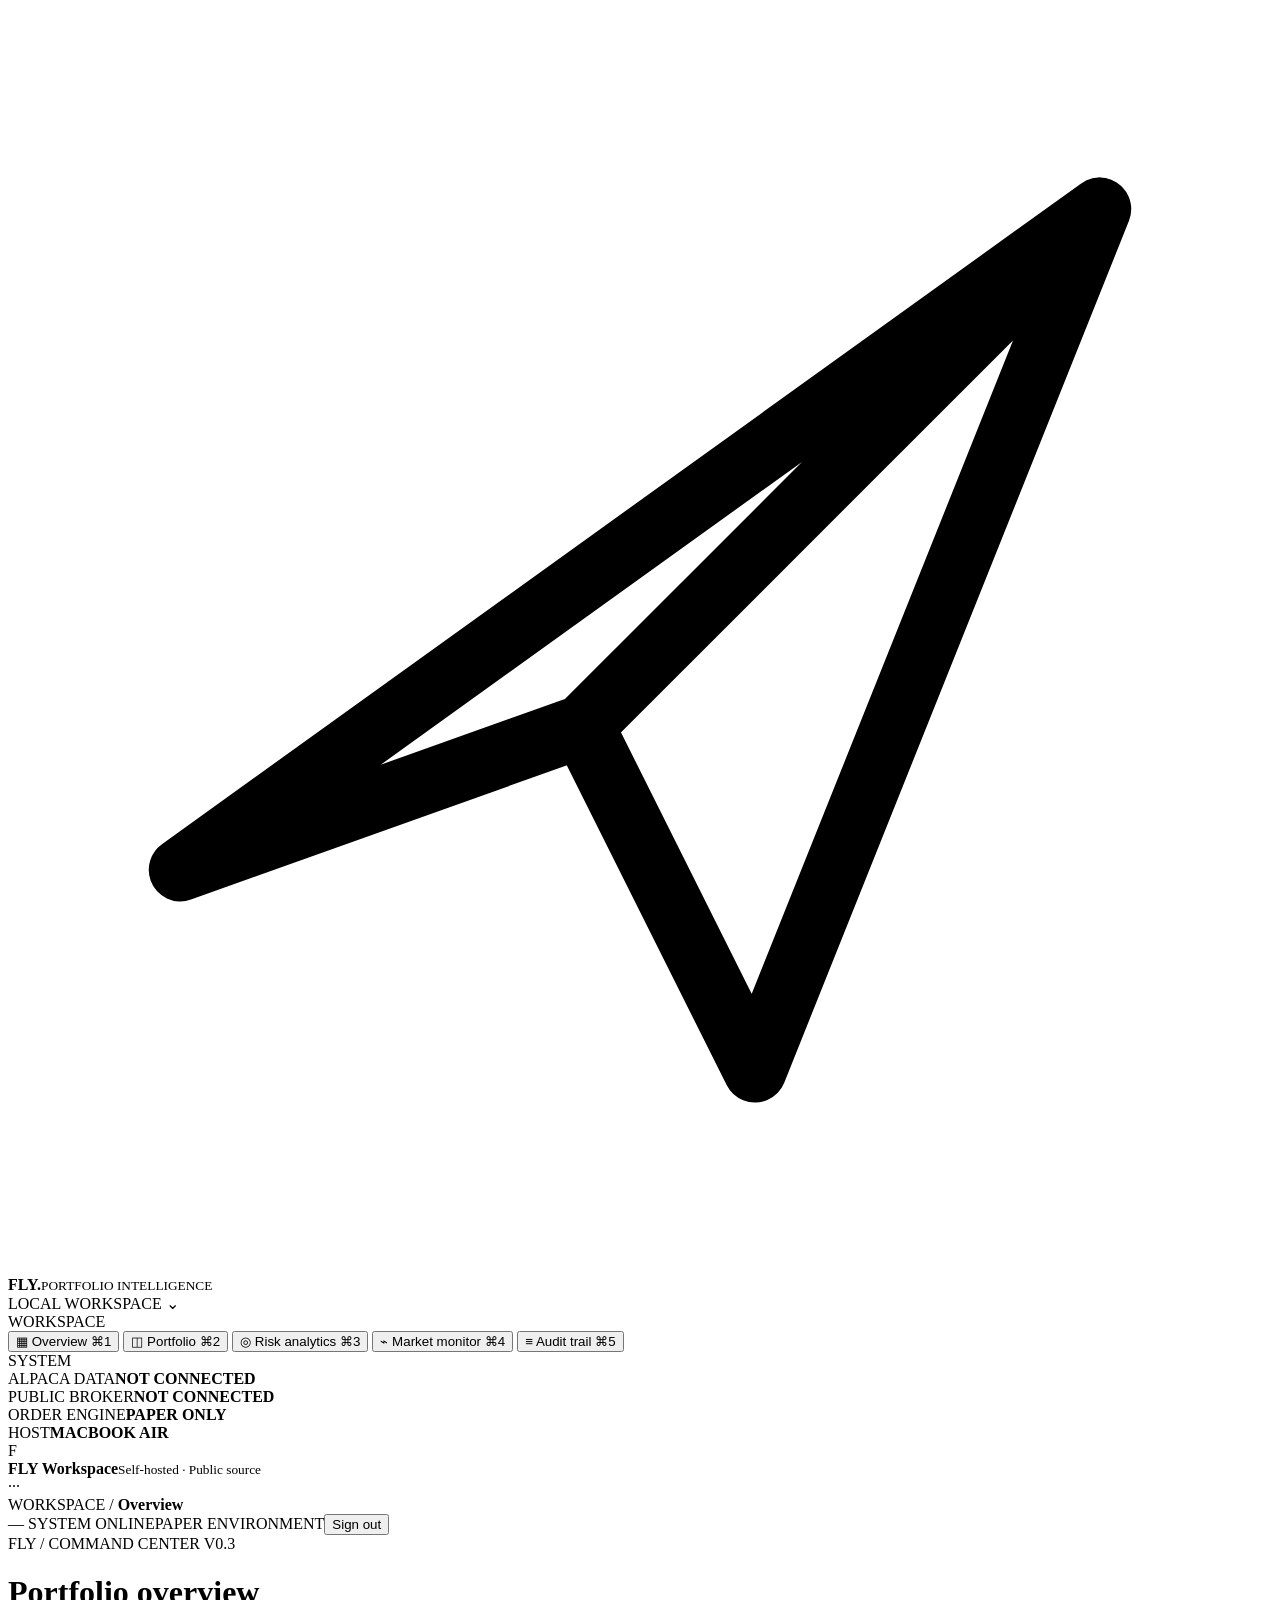
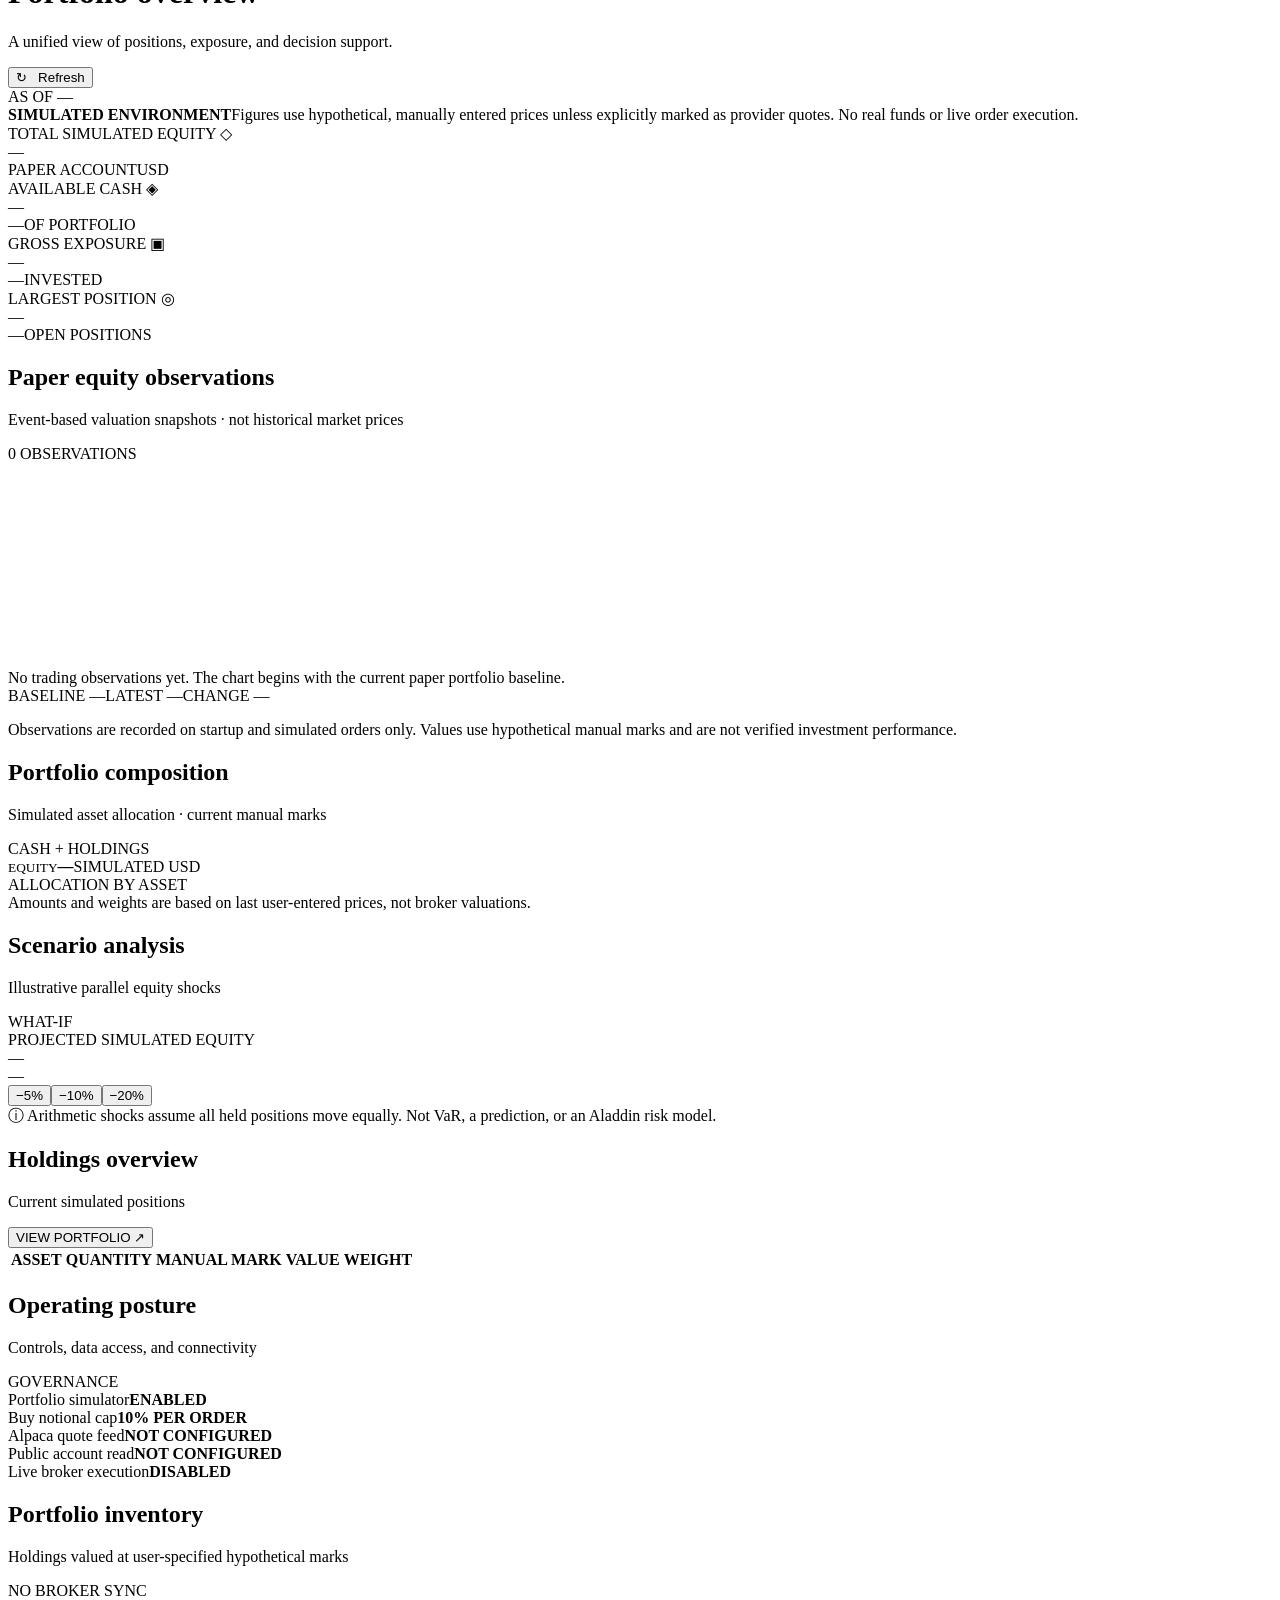
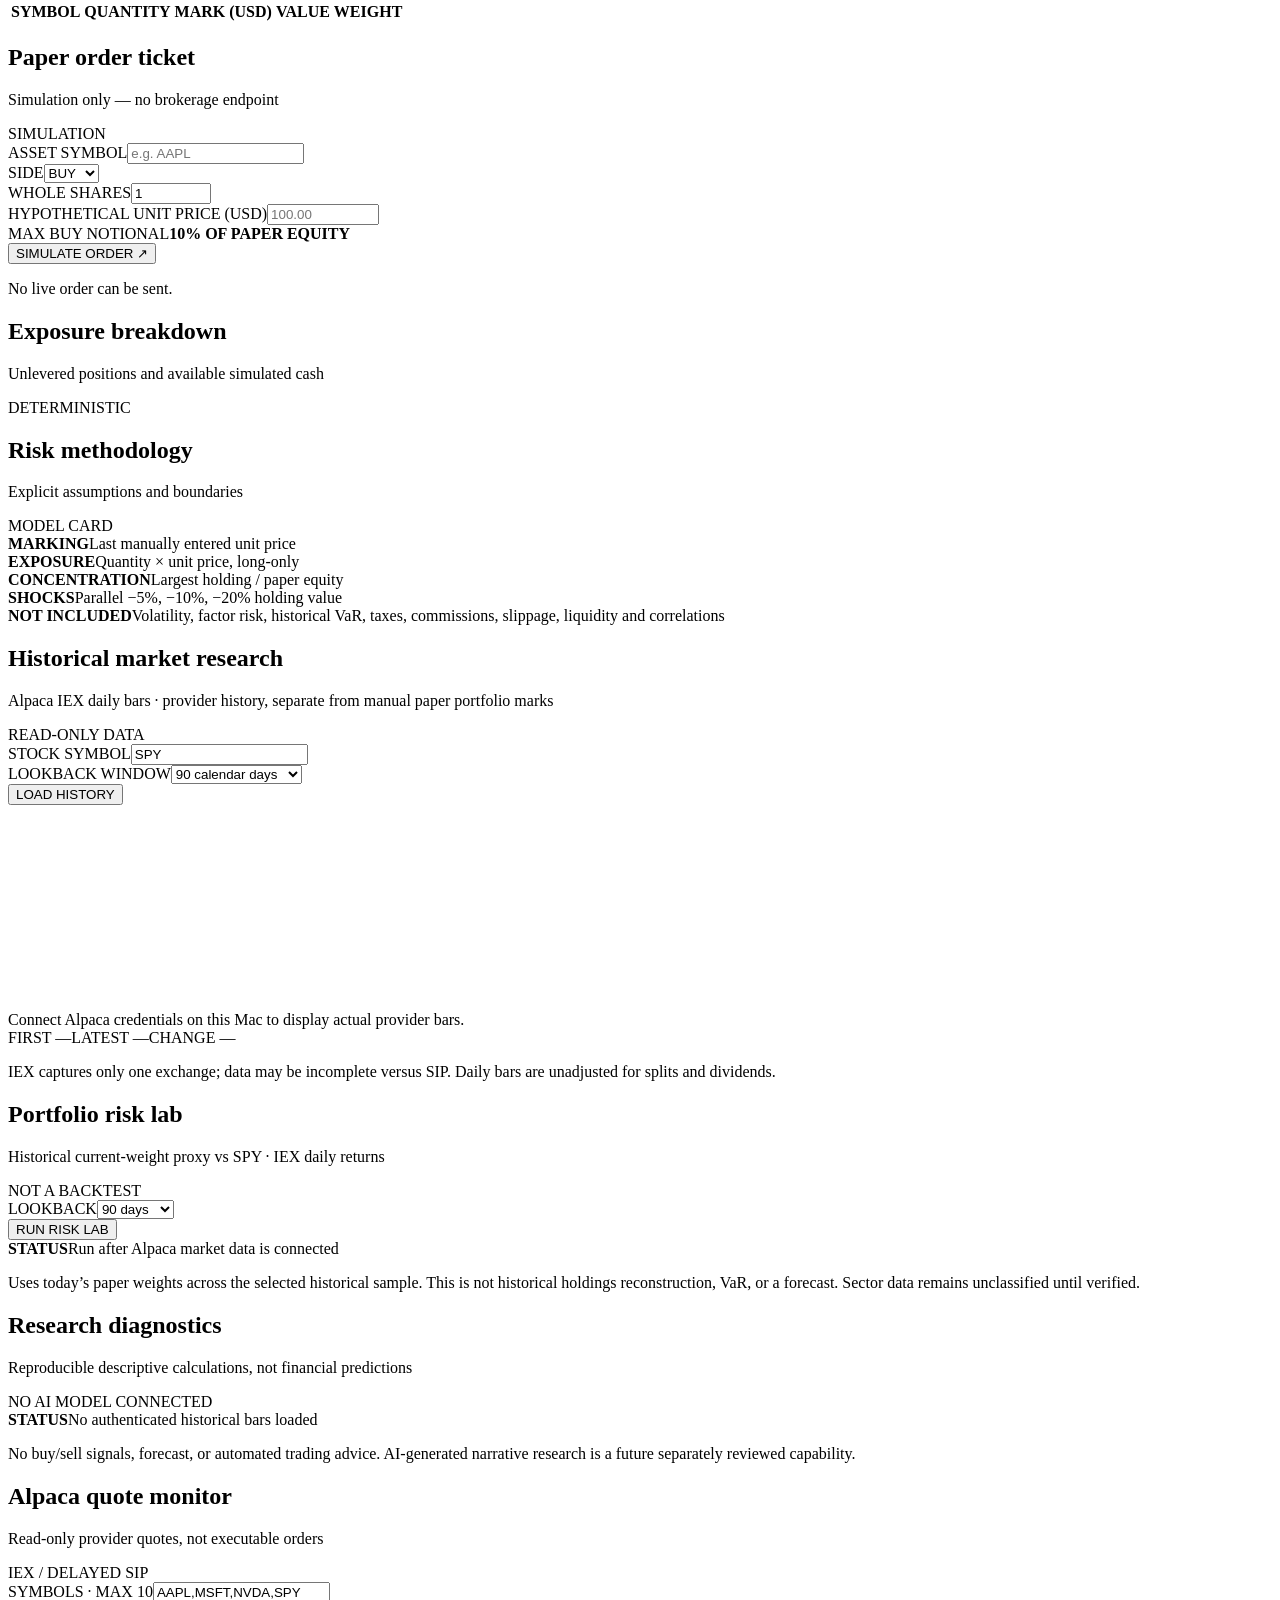
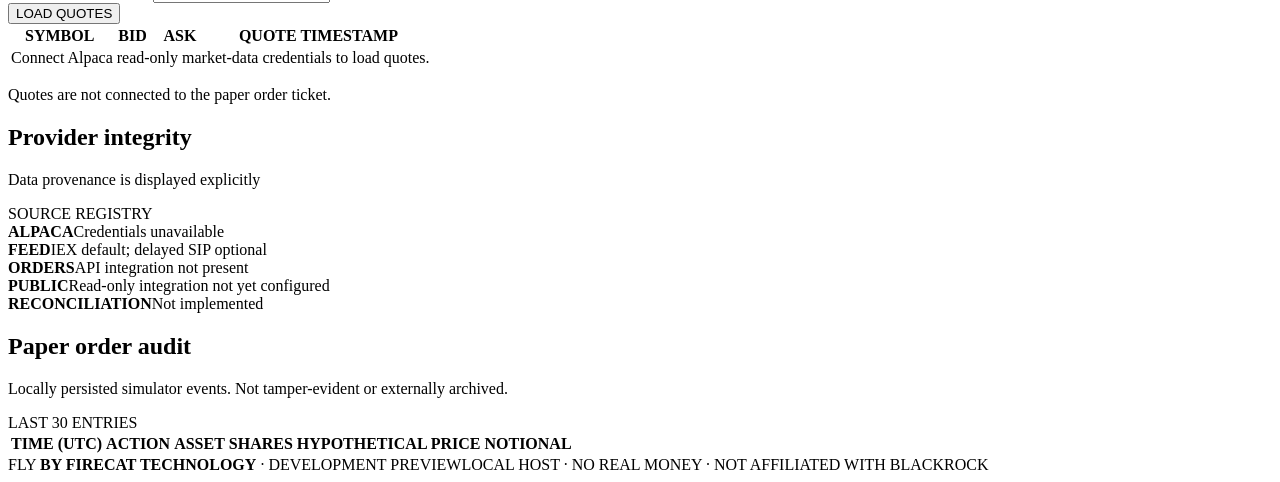
==== static/index.html @ 050e5cfb "feat: portfolio risk analytics static/index.html" ====
<!doctype html>
<html lang="en">
<head>
  <meta charset="utf-8">
  <meta name="viewport" content="width=device-width,initial-scale=1">
  <meta name="theme-color" content="#070c15">
  <meta name="fly-token" content="__TOKEN__">
  <title>FLY — Portfolio Intelligence</title>
  <link rel="stylesheet" href="/style.css">
  <script src="/app.js" defer></script>
</head>
<body>
<div class="shell">
  <aside class="sidebar">
    <div class="brand"><div class="brand-icon"><svg viewBox="0 0 44 44" aria-hidden="true"><path d="M6 30 38 7 26 37l-6-12-14 5Zm14-5L38 7" fill="none" stroke="currentColor" stroke-width="2.2" stroke-linecap="round" stroke-linejoin="round"/></svg></div><div><strong>FLY<span class="brand-dot">.</span></strong><small>PORTFOLIO INTELLIGENCE</small></div></div>
    <div class="environment"><span class="live-dot"></span> LOCAL WORKSPACE <span class="env-arrow">⌄</span></div>
    <div class="nav-title">WORKSPACE</div>
    <nav class="nav" aria-label="Primary">
      <button class="nav-item selected" data-view="overview"><span class="nav-icon">▦</span> Overview <span class="nav-trail">⌘1</span></button>
      <button class="nav-item" data-view="portfolio"><span class="nav-icon">◫</span> Portfolio <span class="nav-trail">⌘2</span></button>
      <button class="nav-item" data-view="risk"><span class="nav-icon">◎</span> Risk analytics <span class="nav-trail">⌘3</span></button>
      <button class="nav-item" data-view="markets"><span class="nav-icon">⌁</span> Market monitor <span class="nav-trail">⌘4</span></button>
      <button class="nav-item" data-view="activity"><span class="nav-icon">≡</span> Audit trail <span class="nav-trail">⌘5</span></button>
    </nav>
    <div class="nav-title tools-title">SYSTEM</div>
    <div class="sys-list"><div class="sys-row"><span>ALPACA DATA</span><b id="navAlpaca" class="sys-off">NOT CONNECTED</b></div><div class="sys-row"><span>PUBLIC BROKER</span><b class="sys-off">NOT CONNECTED</b></div><div class="sys-row"><span>ORDER ENGINE</span><b class="sys-ok">PAPER ONLY</b></div><div class="sys-row"><span>HOST</span><b class="sys-ok">MACBOOK AIR</b></div></div>
    <div class="sidebar-bottom"><div class="avatar">F</div><div><strong>FLY Workspace</strong><small>Self-hosted · Public source</small></div><span class="sidebar-more">···</span></div>
  </aside>
  <div class="workspace">
    <header class="topbar">
      <div class="crumb">WORKSPACE <span>/</span> <b id="crumb">Overview</b></div>
      <div class="top-actions"><span id="clock" class="clock">—</span><span class="separator"></span><span class="top-status"><i></i> SYSTEM ONLINE</span><span class="pill-paper">PAPER ENVIRONMENT</span><button class="ghost-btn" type="button" id="logout">Sign out</button></div>
    </header>
    <main class="content">
      <div class="page-heading"><div><div class="eyebrow">FLY / COMMAND CENTER <span class="version">V0.3</span></div><h1 id="pageTitle">Portfolio overview</h1><p id="pageSubtitle">A unified view of positions, exposure, and decision support.</p></div><div class="heading-right"><button class="ghost-btn" id="refresh" type="button">↻ &nbsp; Refresh</button><div class="time-tag">AS OF <span id="asof">—</span></div></div></div>
      <div class="important-strip"><span class="strip-dot"></span><strong>SIMULATED ENVIRONMENT</strong><span>Figures use hypothetical, manually entered prices unless explicitly marked as provider quotes. No real funds or live order execution.</span></div>
      <section id="view-overview" class="view active">
        <div class="kpis">
          <div class="kpi"><div class="kpi-name">TOTAL SIMULATED EQUITY <span>◇</span></div><div class="big-number" id="equity">—</div><div class="kpi-bottom"><span class="chip-neutral">PAPER ACCOUNT</span><span>USD</span></div></div>
          <div class="kpi"><div class="kpi-name">AVAILABLE CASH <span>◈</span></div><div class="big-number" id="cash">—</div><div class="kpi-bottom"><span id="cashPct" class="chip-neutral">—</span><span>OF PORTFOLIO</span></div></div>
          <div class="kpi"><div class="kpi-name">GROSS EXPOSURE <span>▣</span></div><div class="big-number" id="exposure">—</div><div class="kpi-bottom"><span id="investedPct" class="chip-neutral">—</span><span>INVESTED</span></div></div>
          <div class="kpi"><div class="kpi-name">LARGEST POSITION <span>◎</span></div><div class="big-number" id="concentration">—</div><div class="kpi-bottom"><span id="positionsCount" class="chip-neutral">—</span><span>OPEN POSITIONS</span></div></div>
        </div>
        <section class="panel block performance-panel"><div class="panel-header"><div><h2>Paper equity observations</h2><p>Event-based valuation snapshots · not historical market prices</p></div><span class="panel-meta" id="markCount">0 OBSERVATIONS</span></div><div class="paper-chart-wrap"><svg id="paperChart" viewBox="0 0 1000 160" role="img" aria-label="Paper portfolio equity marks" preserveAspectRatio="none"></svg><div class="paper-chart-empty" id="chartEmpty">No trading observations yet. The chart begins with the current paper portfolio baseline.</div></div><div class="chart-footer"><span id="markStart">BASELINE —</span><span id="markEnd">LATEST —</span><span id="markDelta">CHANGE —</span></div><p class="sub">Observations are recorded on startup and simulated orders only. Values use hypothetical manual marks and are not verified investment performance.</p></section>
        <div class="row-grid primary-grid">
          <section class="panel chart-panel"><div class="panel-header"><div><h2>Portfolio composition</h2><p>Simulated asset allocation · current manual marks</p></div><span class="panel-meta">CASH + HOLDINGS</span></div><div class="composition"><div class="donut-wrap"><div id="donut" class="donut"><div class="donut-hole"><small>EQUITY</small><strong id="donutEquity">—</strong><span>SIMULATED USD</span></div></div></div><div class="allocation"><div class="allocation-title">ALLOCATION BY ASSET</div><div id="allocationList"></div><div class="allocation-foot">Amounts and weights are based on last user-entered prices, not broker valuations.</div></div></div></section>
          <section class="panel scenario-panel"><div class="panel-header"><div><h2>Scenario analysis</h2><p>Illustrative parallel equity shocks</p></div><span class="panel-meta">WHAT-IF</span></div><div class="scenario-summary"><div class="scenario-label">PROJECTED SIMULATED EQUITY</div><div class="scenario-result" id="stressEquity">—</div><div id="stressDelta" class="stress-delta">—</div></div><div class="scenario-controls"><button class="shock active" data-shock="mild" type="button">−5%</button><button class="shock" data-shock="correction" type="button">−10%</button><button class="shock" data-shock="severe" type="button">−20%</button></div><div class="stress-track"><div id="stressBar"></div></div><div class="panel-explainer"><span class="explain-icon">ⓘ</span> Arithmetic shocks assume all held positions move equally. Not VaR, a prediction, or an Aladdin risk model.</div></section>
        </div>
        <div class="row-grid secondary-grid">
          <section class="panel"><div class="panel-header"><div><h2>Holdings overview</h2><p>Current simulated positions</p></div><button class="text-action" data-jump="portfolio">VIEW PORTFOLIO ↗</button></div><div class="table-scroll"><table><thead><tr><th>ASSET</th><th>QUANTITY</th><th>MANUAL MARK</th><th>VALUE</th><th>WEIGHT</th></tr></thead><tbody id="holdingsOverview"></tbody></table></div></section>
          <section class="panel"><div class="panel-header"><div><h2>Operating posture</h2><p>Controls, data access, and connectivity</p></div><span class="panel-meta">GOVERNANCE</span></div><div class="posture"><div><span><i class="status-indicator good"></i> Portfolio simulator</span><b>ENABLED</b></div><div><span><i class="status-indicator good"></i> Buy notional cap</span><b>10% PER ORDER</b></div><div><span><i class="status-indicator muted"></i> Alpaca quote feed</span><b id="providerStatus">NOT CONFIGURED</b></div><div><span><i class="status-indicator muted"></i> Public account read</span><b>NOT CONFIGURED</b></div><div><span><i class="status-indicator good"></i> Live broker execution</span><b>DISABLED</b></div></div></section>
        </div>
      </section>
      <section id="view-portfolio" class="view">
        <div class="row-grid secondary-grid portfolio-grid">
          <section class="panel"><div class="panel-header"><div><h2>Portfolio inventory</h2><p>Holdings valued at user-specified hypothetical marks</p></div><span class="panel-meta">NO BROKER SYNC</span></div><div class="table-scroll"><table><thead><tr><th>SYMBOL</th><th>QUANTITY</th><th>MARK (USD)</th><th>VALUE</th><th>WEIGHT</th></tr></thead><tbody id="holdingsFull"></tbody></table></div></section>
          <section class="panel ticket-panel"><div class="panel-header"><div><h2>Paper order ticket</h2><p>Simulation only — no brokerage endpoint</p></div><span class="tag-amber">SIMULATION</span></div><form id="order"><div class="field"><label for="symbol">ASSET SYMBOL</label><input id="symbol" name="symbol" placeholder="e.g. AAPL" maxlength="10" autocomplete="off" required></div><div class="two-cols"><div class="field"><label for="side">SIDE</label><select id="side" name="side"><option value="BUY">BUY</option><option value="SELL">SELL</option></select></div><div class="field"><label for="qty">WHOLE SHARES</label><input id="qty" name="qty" type="number" min="1" max="100000" value="1" required></div></div><div class="field"><label for="price">HYPOTHETICAL UNIT PRICE (USD)</label><input id="price" name="price" type="number" min=".01" max="1000000" step=".01" placeholder="100.00" required></div><div class="ticket-foot"><span>MAX BUY NOTIONAL</span><b>10% OF PAPER EQUITY</b></div><button class="primary-btn" type="submit">SIMULATE ORDER <span>↗</span></button><p id="message" class="form-message" aria-live="polite">No live order can be sent.</p></form></section>
        </div>
      </section>
      <section id="view-risk" class="view"><div class="row-grid secondary-grid"><section class="panel"><div class="panel-header"><div><h2>Exposure breakdown</h2><p>Unlevered positions and available simulated cash</p></div><span class="panel-meta">DETERMINISTIC</span></div><div id="riskWeights" class="risk-weights"></div></section><section class="panel"><div class="panel-header"><div><h2>Risk methodology</h2><p>Explicit assumptions and boundaries</p></div><span class="panel-meta">MODEL CARD</span></div><div class="method"><div><b>MARKING</b><span>Last manually entered unit price</span></div><div><b>EXPOSURE</b><span>Quantity × unit price, long-only</span></div><div><b>CONCENTRATION</b><span>Largest holding / paper equity</span></div><div><b>SHOCKS</b><span>Parallel −5%, −10%, −20% holding value</span></div><div><b>NOT INCLUDED</b><span>Volatility, factor risk, historical VaR, taxes, commissions, slippage, liquidity and correlations</span></div></div></section></div></section>
      <section id="view-markets" class="view"><section class="panel market-history"><div class="panel-header"><div><h2>Historical market research</h2><p>Alpaca IEX daily bars · provider history, separate from manual paper portfolio marks</p></div><span class="panel-meta">READ-ONLY DATA</span></div><form id="historicalForm" class="quote-form"><div class="field"><label for="historySymbol">STOCK SYMBOL</label><input id="historySymbol" value="SPY" maxlength="10" autocomplete="off"></div><div class="field"><label for="historyDays">LOOKBACK WINDOW</label><select id="historyDays"><option value="30">30 calendar days</option><option value="90" selected>90 calendar days</option><option value="180">180 calendar days</option><option value="365">365 calendar days</option></select></div><button class="secondary-btn" type="submit">LOAD HISTORY</button></form><div class="paper-chart-wrap"><svg id="marketChart" viewBox="0 0 1000 160" role="img" aria-label="Historical daily closing prices" preserveAspectRatio="none"></svg><div id="marketEmpty" class="paper-chart-empty">Connect Alpaca credentials on this Mac to display actual provider bars.</div></div><div class="chart-footer"><span id="marketFirst">FIRST —</span><span id="marketLatest">LATEST —</span><span id="marketChange">CHANGE —</span></div><p class="form-message" id="historicalMessage" aria-live="polite">IEX captures only one exchange; data may be incomplete versus SIP. Daily bars are unadjusted for splits and dividends.</p></section><section class="panel" style="margin-bottom:14px"><div class="panel-header"><div><h2>Portfolio risk lab</h2><p>Historical current-weight proxy vs SPY · IEX daily returns</p></div><span class="panel-meta">NOT A BACKTEST</span></div><div class="quote-form"><div class="field"><label for="analyticsDays">LOOKBACK</label><select id="analyticsDays"><option value="30">30 days</option><option value="90" selected>90 days</option><option value="180">180 days</option><option value="365">365 days</option></select></div><button class="secondary-btn" id="runAnalytics" type="button">RUN RISK LAB</button></div><div class="method" id="analyticsMetrics"><div><b>STATUS</b><span>Run after Alpaca market data is connected</span></div></div><p class="form-message">Uses today’s paper weights across the selected historical sample. This is not historical holdings reconstruction, VaR, or a forecast. Sector data remains unclassified until verified.</p></section><section class="panel" style="margin-bottom:14px"><div class="panel-header"><div><h2>Research diagnostics</h2><p>Reproducible descriptive calculations, not financial predictions</p></div><span class="panel-meta">NO AI MODEL CONNECTED</span></div><div class="method" id="researchMetrics"><div><b>STATUS</b><span>No authenticated historical bars loaded</span></div></div><p class="form-message">No buy/sell signals, forecast, or automated trading advice. AI-generated narrative research is a future separately reviewed capability.</p></section><div class="row-grid secondary-grid"><section class="panel"><div class="panel-header"><div><h2>Alpaca quote monitor</h2><p>Read-only provider quotes, not executable orders</p></div><span class="panel-meta">IEX / DELAYED SIP</span></div><form id="quoteForm" class="quote-form"><div class="field"><label for="quoteSymbols">SYMBOLS · MAX 10</label><input id="quoteSymbols" value="AAPL,MSFT,NVDA,SPY" placeholder="AAPL,MSFT"></div><button class="secondary-btn" type="submit">LOAD QUOTES</button></form><div class="table-scroll"><table><thead><tr><th>SYMBOL</th><th>BID</th><th>ASK</th><th>QUOTE TIMESTAMP</th></tr></thead><tbody id="quoteRows"><tr><td colspan="4" class="empty">Connect Alpaca read-only market-data credentials to load quotes.</td></tr></tbody></table></div><p id="quoteMessage" class="form-message" aria-live="polite">Quotes are not connected to the paper order ticket.</p></section><section class="panel"><div class="panel-header"><div><h2>Provider integrity</h2><p>Data provenance is displayed explicitly</p></div><span class="panel-meta">SOURCE REGISTRY</span></div><div class="method"><div><b>ALPACA</b><span id="marketProvider">Credentials unavailable</span></div><div><b>FEED</b><span>IEX default; delayed SIP optional</span></div><div><b>ORDERS</b><span>API integration not present</span></div><div><b>PUBLIC</b><span>Read-only integration not yet configured</span></div><div><b>RECONCILIATION</b><span>Not implemented</span></div></div></section></div></section>
      <section id="view-activity" class="view"><section class="panel"><div class="panel-header"><div><h2>Paper order audit</h2><p>Locally persisted simulator events. Not tamper-evident or externally archived.</p></div><span class="panel-meta">LAST 30 ENTRIES</span></div><div class="table-scroll"><table><thead><tr><th>TIME (UTC)</th><th>ACTION</th><th>ASSET</th><th>SHARES</th><th>HYPOTHETICAL PRICE</th><th>NOTIONAL</th></tr></thead><tbody id="history"></tbody></table></div></section></section>
    </main>
    <footer class="footer"><span>FLY <b>BY FIRECAT TECHNOLOGY</b> · DEVELOPMENT PREVIEW</span><span>LOCAL HOST · NO REAL MONEY · NOT AFFILIATED WITH BLACKROCK</span></footer>
  </div>
</div>
</body>
</html>
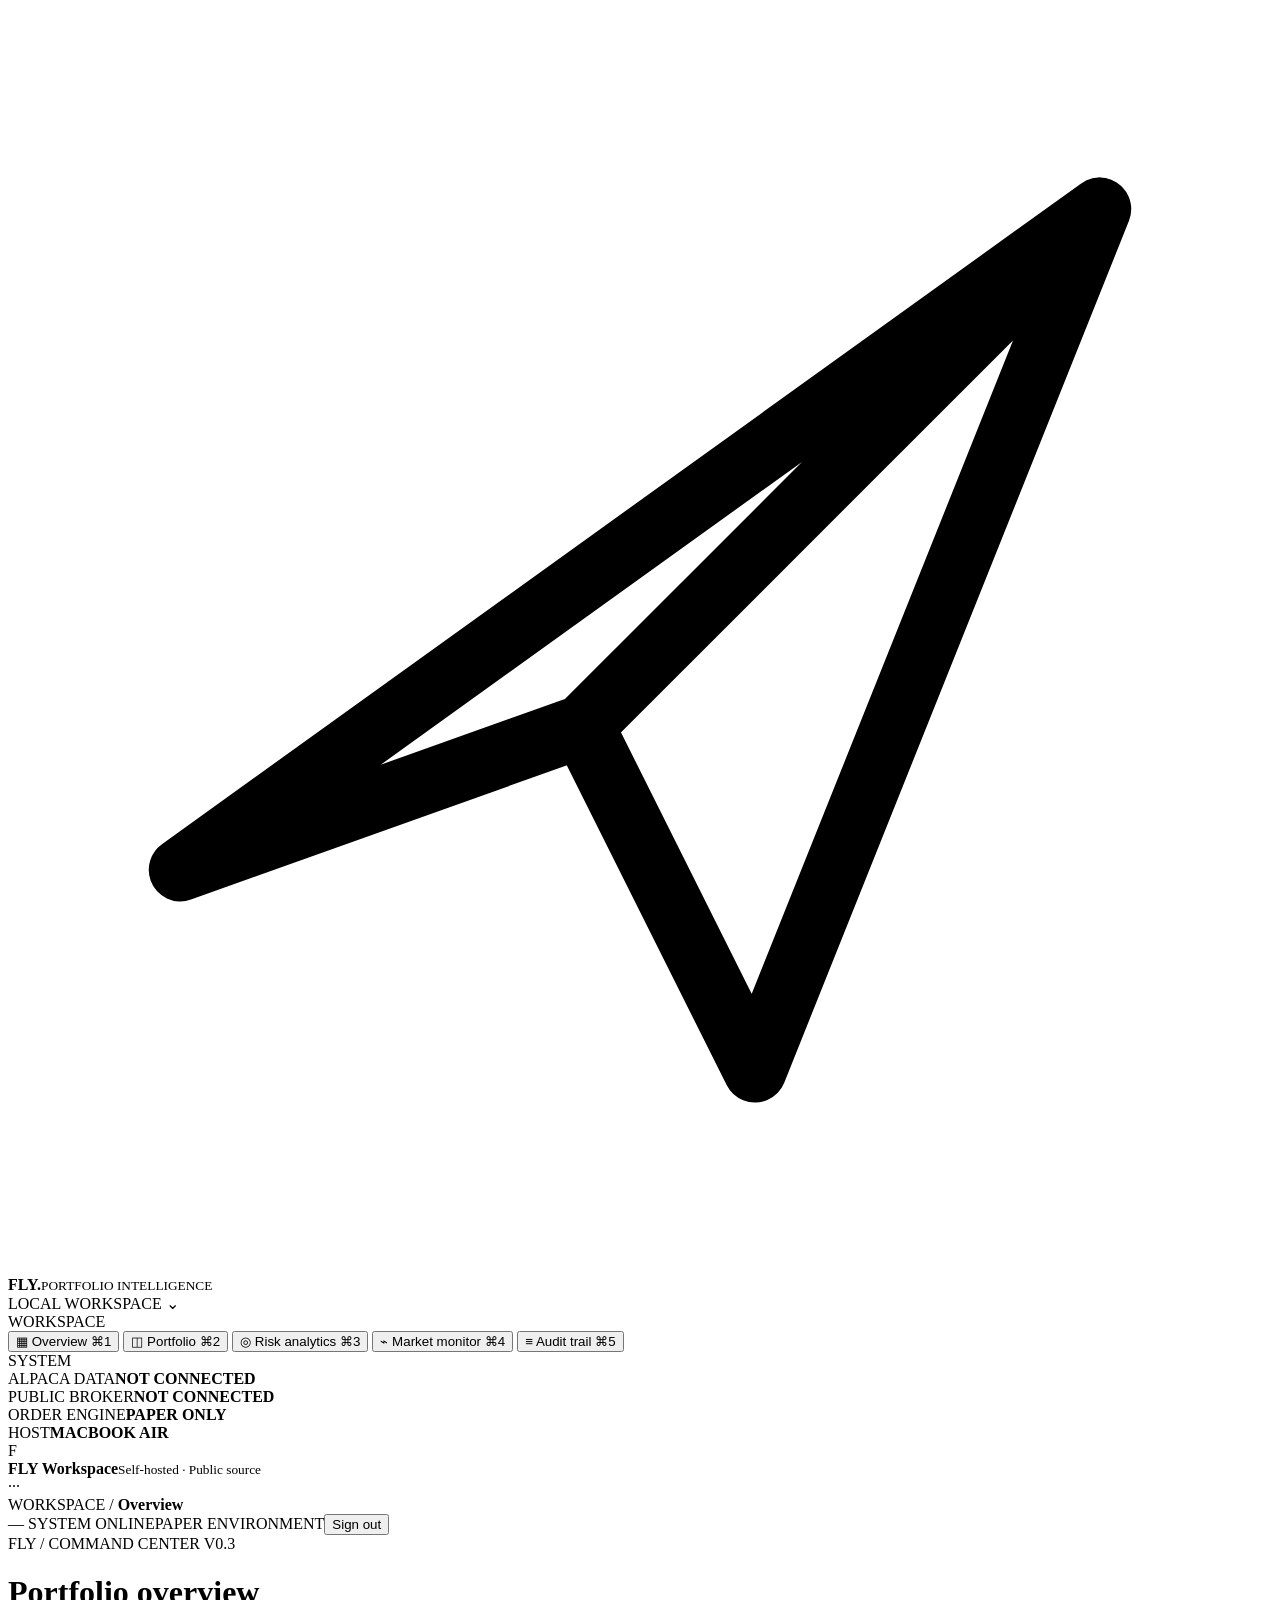
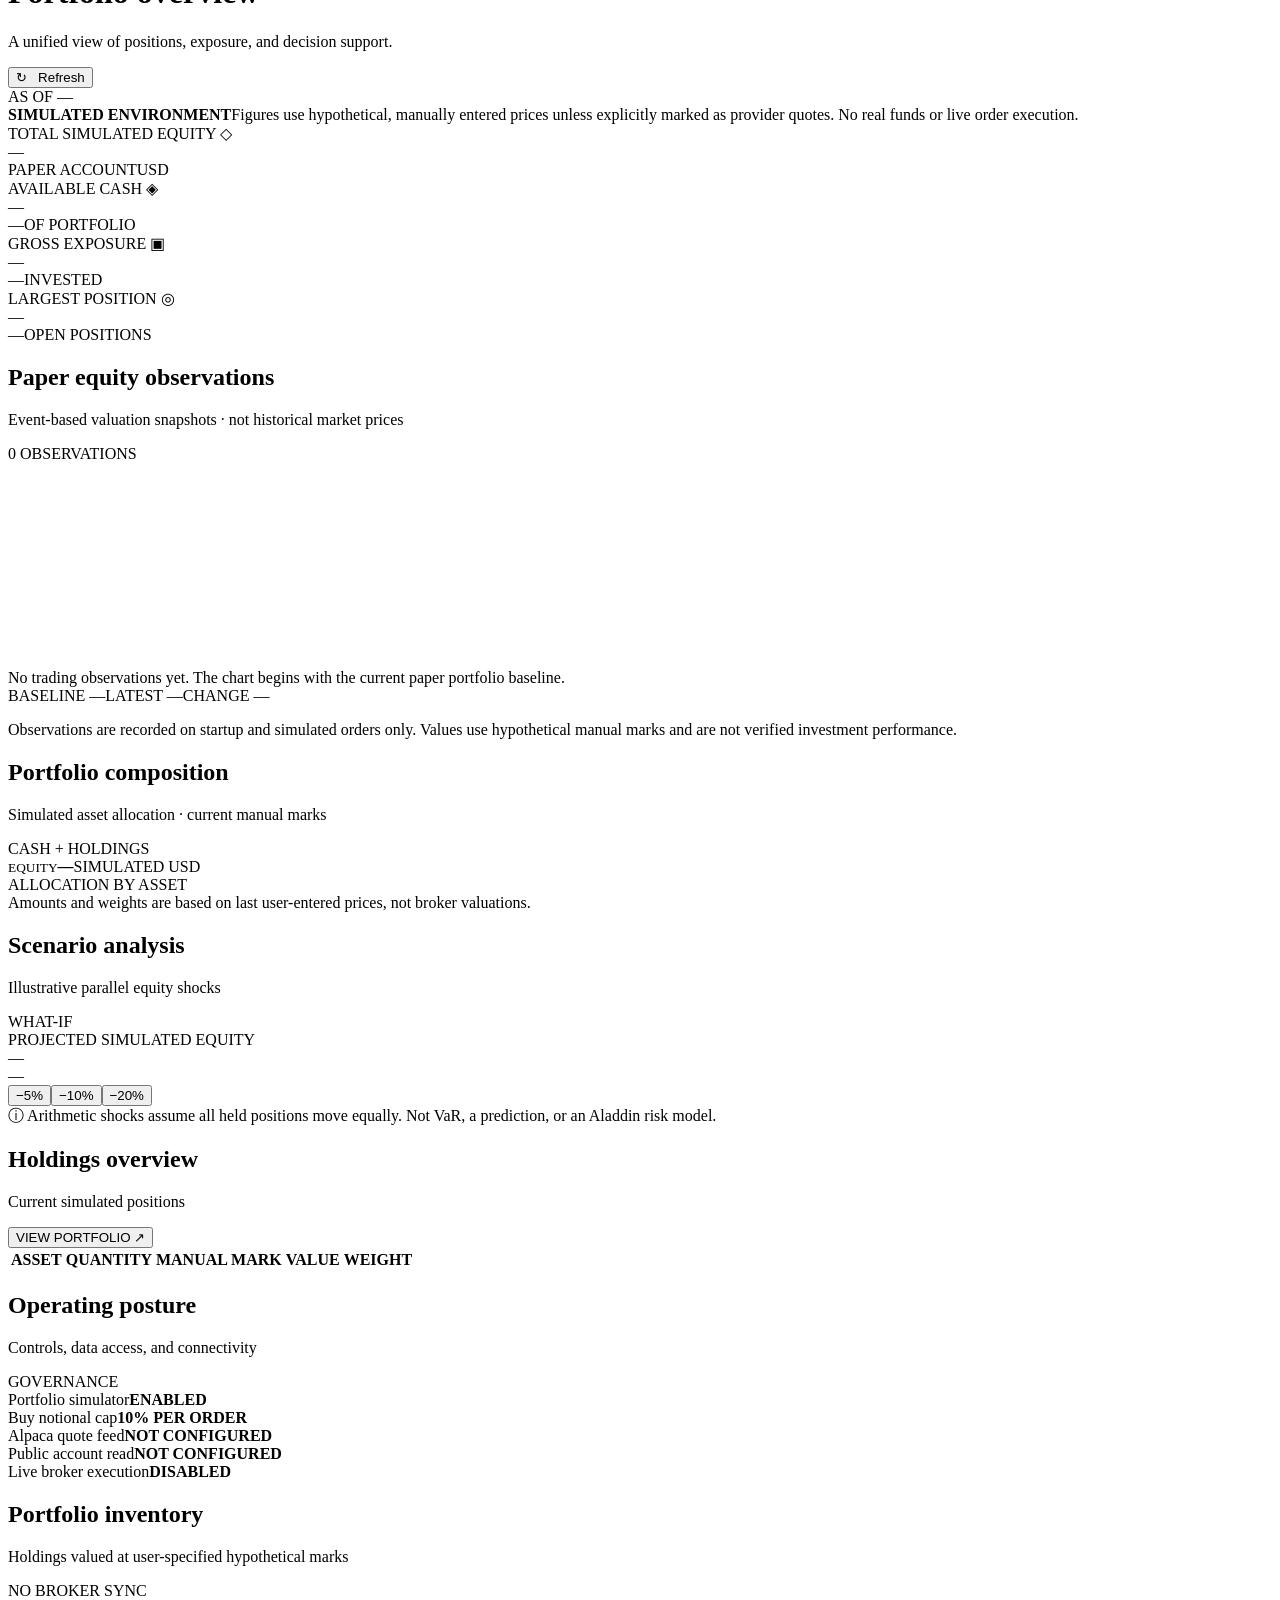
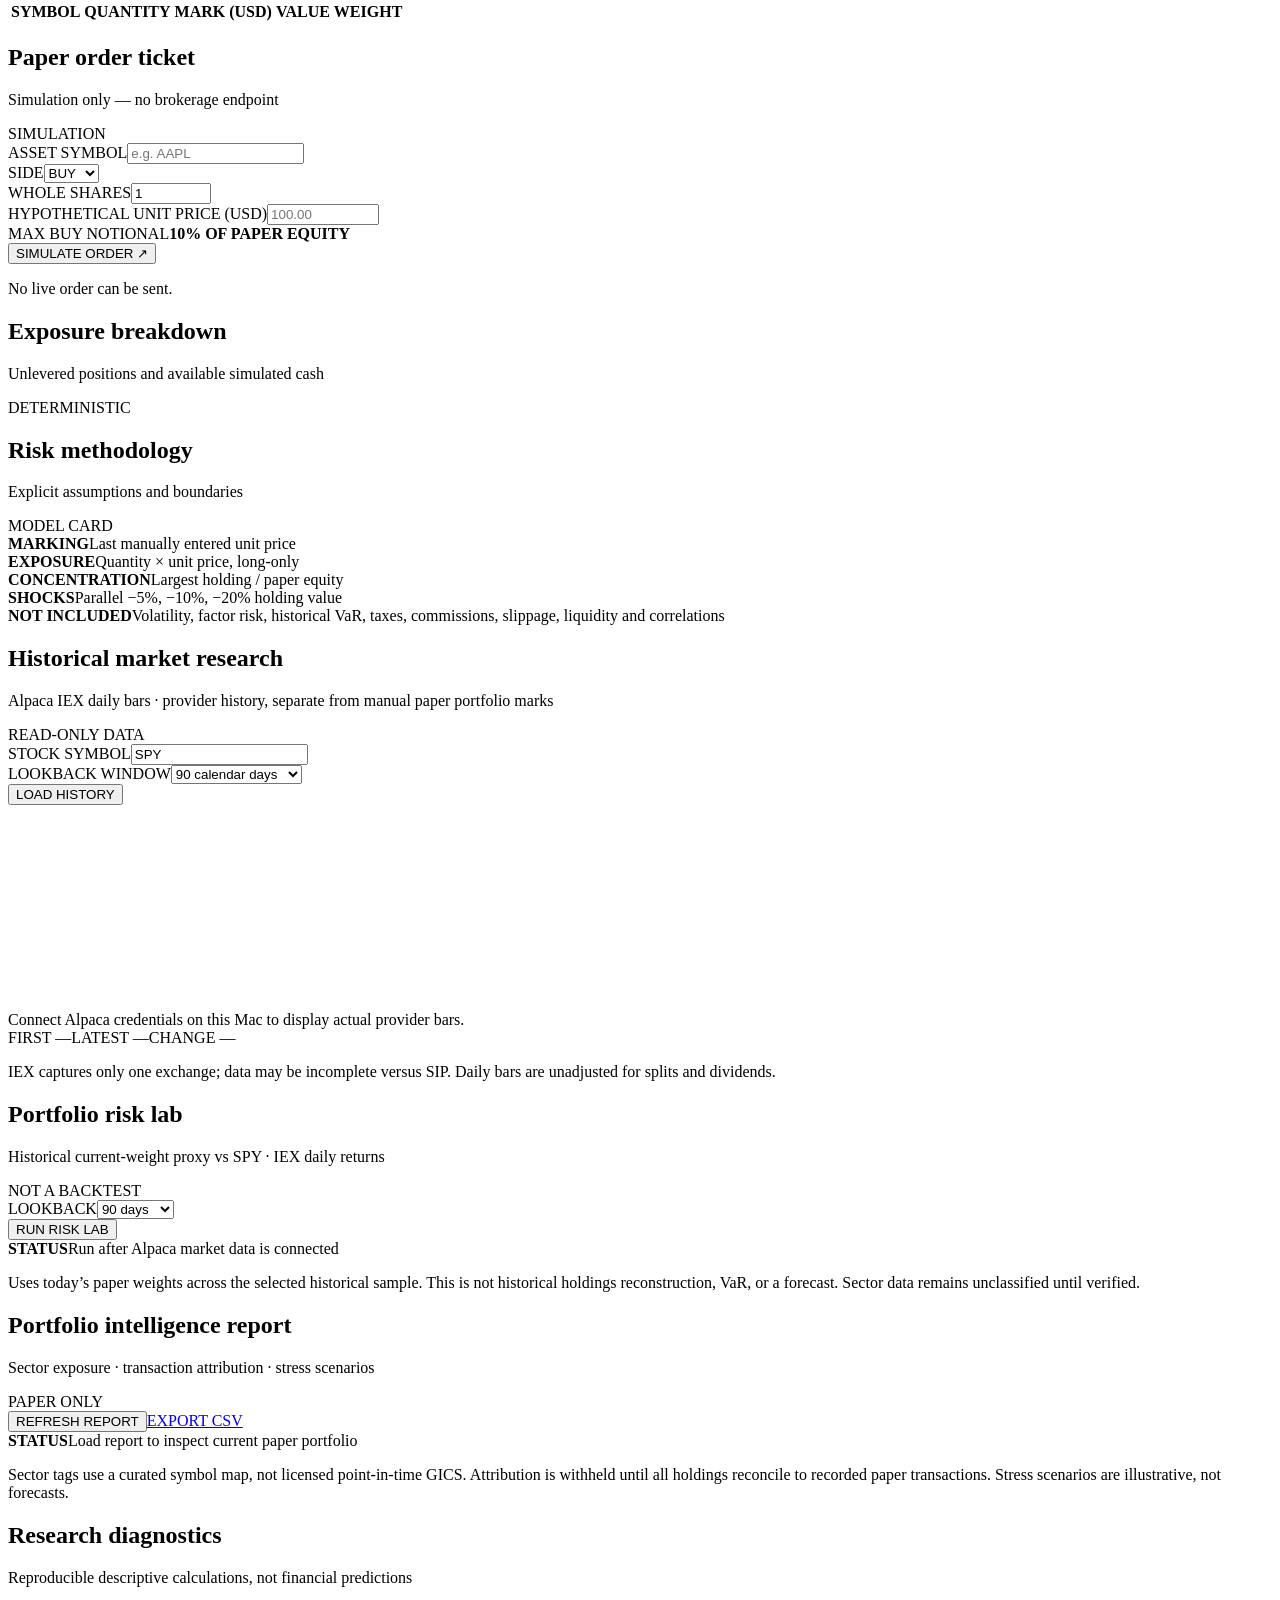
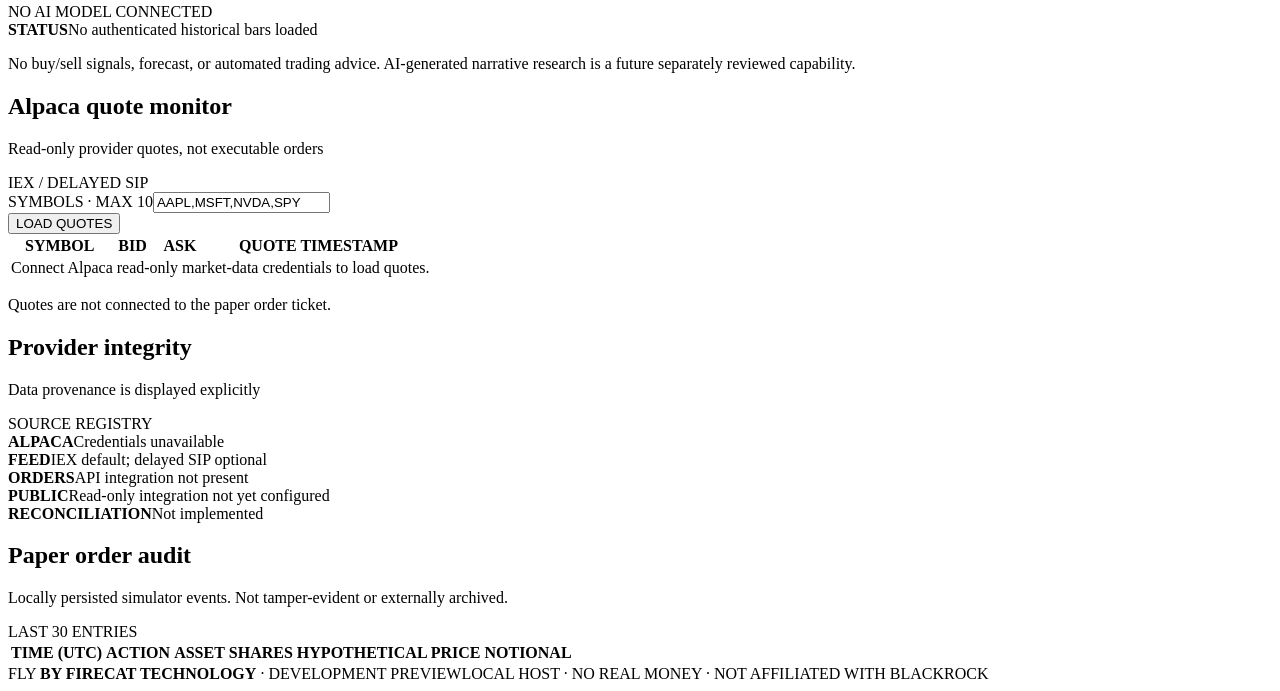
==== commit 46ab165c: "feat: portfolio intelligence static/index.html" ====
--- a/static/index.html
+++ b/static/index.html
@@ -58,7 +58,7 @@
         </div>
       </section>
       <section id="view-risk" class="view"><div class="row-grid secondary-grid"><section class="panel"><div class="panel-header"><div><h2>Exposure breakdown</h2><p>Unlevered positions and available simulated cash</p></div><span class="panel-meta">DETERMINISTIC</span></div><div id="riskWeights" class="risk-weights"></div></section><section class="panel"><div class="panel-header"><div><h2>Risk methodology</h2><p>Explicit assumptions and boundaries</p></div><span class="panel-meta">MODEL CARD</span></div><div class="method"><div><b>MARKING</b><span>Last manually entered unit price</span></div><div><b>EXPOSURE</b><span>Quantity × unit price, long-only</span></div><div><b>CONCENTRATION</b><span>Largest holding / paper equity</span></div><div><b>SHOCKS</b><span>Parallel −5%, −10%, −20% holding value</span></div><div><b>NOT INCLUDED</b><span>Volatility, factor risk, historical VaR, taxes, commissions, slippage, liquidity and correlations</span></div></div></section></div></section>
-      <section id="view-markets" class="view"><section class="panel market-history"><div class="panel-header"><div><h2>Historical market research</h2><p>Alpaca IEX daily bars · provider history, separate from manual paper portfolio marks</p></div><span class="panel-meta">READ-ONLY DATA</span></div><form id="historicalForm" class="quote-form"><div class="field"><label for="historySymbol">STOCK SYMBOL</label><input id="historySymbol" value="SPY" maxlength="10" autocomplete="off"></div><div class="field"><label for="historyDays">LOOKBACK WINDOW</label><select id="historyDays"><option value="30">30 calendar days</option><option value="90" selected>90 calendar days</option><option value="180">180 calendar days</option><option value="365">365 calendar days</option></select></div><button class="secondary-btn" type="submit">LOAD HISTORY</button></form><div class="paper-chart-wrap"><svg id="marketChart" viewBox="0 0 1000 160" role="img" aria-label="Historical daily closing prices" preserveAspectRatio="none"></svg><div id="marketEmpty" class="paper-chart-empty">Connect Alpaca credentials on this Mac to display actual provider bars.</div></div><div class="chart-footer"><span id="marketFirst">FIRST —</span><span id="marketLatest">LATEST —</span><span id="marketChange">CHANGE —</span></div><p class="form-message" id="historicalMessage" aria-live="polite">IEX captures only one exchange; data may be incomplete versus SIP. Daily bars are unadjusted for splits and dividends.</p></section><section class="panel" style="margin-bottom:14px"><div class="panel-header"><div><h2>Portfolio risk lab</h2><p>Historical current-weight proxy vs SPY · IEX daily returns</p></div><span class="panel-meta">NOT A BACKTEST</span></div><div class="quote-form"><div class="field"><label for="analyticsDays">LOOKBACK</label><select id="analyticsDays"><option value="30">30 days</option><option value="90" selected>90 days</option><option value="180">180 days</option><option value="365">365 days</option></select></div><button class="secondary-btn" id="runAnalytics" type="button">RUN RISK LAB</button></div><div class="method" id="analyticsMetrics"><div><b>STATUS</b><span>Run after Alpaca market data is connected</span></div></div><p class="form-message">Uses today’s paper weights across the selected historical sample. This is not historical holdings reconstruction, VaR, or a forecast. Sector data remains unclassified until verified.</p></section><section class="panel" style="margin-bottom:14px"><div class="panel-header"><div><h2>Research diagnostics</h2><p>Reproducible descriptive calculations, not financial predictions</p></div><span class="panel-meta">NO AI MODEL CONNECTED</span></div><div class="method" id="researchMetrics"><div><b>STATUS</b><span>No authenticated historical bars loaded</span></div></div><p class="form-message">No buy/sell signals, forecast, or automated trading advice. AI-generated narrative research is a future separately reviewed capability.</p></section><div class="row-grid secondary-grid"><section class="panel"><div class="panel-header"><div><h2>Alpaca quote monitor</h2><p>Read-only provider quotes, not executable orders</p></div><span class="panel-meta">IEX / DELAYED SIP</span></div><form id="quoteForm" class="quote-form"><div class="field"><label for="quoteSymbols">SYMBOLS · MAX 10</label><input id="quoteSymbols" value="AAPL,MSFT,NVDA,SPY" placeholder="AAPL,MSFT"></div><button class="secondary-btn" type="submit">LOAD QUOTES</button></form><div class="table-scroll"><table><thead><tr><th>SYMBOL</th><th>BID</th><th>ASK</th><th>QUOTE TIMESTAMP</th></tr></thead><tbody id="quoteRows"><tr><td colspan="4" class="empty">Connect Alpaca read-only market-data credentials to load quotes.</td></tr></tbody></table></div><p id="quoteMessage" class="form-message" aria-live="polite">Quotes are not connected to the paper order ticket.</p></section><section class="panel"><div class="panel-header"><div><h2>Provider integrity</h2><p>Data provenance is displayed explicitly</p></div><span class="panel-meta">SOURCE REGISTRY</span></div><div class="method"><div><b>ALPACA</b><span id="marketProvider">Credentials unavailable</span></div><div><b>FEED</b><span>IEX default; delayed SIP optional</span></div><div><b>ORDERS</b><span>API integration not present</span></div><div><b>PUBLIC</b><span>Read-only integration not yet configured</span></div><div><b>RECONCILIATION</b><span>Not implemented</span></div></div></section></div></section>
+      <section id="view-markets" class="view"><section class="panel market-history"><div class="panel-header"><div><h2>Historical market research</h2><p>Alpaca IEX daily bars · provider history, separate from manual paper portfolio marks</p></div><span class="panel-meta">READ-ONLY DATA</span></div><form id="historicalForm" class="quote-form"><div class="field"><label for="historySymbol">STOCK SYMBOL</label><input id="historySymbol" value="SPY" maxlength="10" autocomplete="off"></div><div class="field"><label for="historyDays">LOOKBACK WINDOW</label><select id="historyDays"><option value="30">30 calendar days</option><option value="90" selected>90 calendar days</option><option value="180">180 calendar days</option><option value="365">365 calendar days</option></select></div><button class="secondary-btn" type="submit">LOAD HISTORY</button></form><div class="paper-chart-wrap"><svg id="marketChart" viewBox="0 0 1000 160" role="img" aria-label="Historical daily closing prices" preserveAspectRatio="none"></svg><div id="marketEmpty" class="paper-chart-empty">Connect Alpaca credentials on this Mac to display actual provider bars.</div></div><div class="chart-footer"><span id="marketFirst">FIRST —</span><span id="marketLatest">LATEST —</span><span id="marketChange">CHANGE —</span></div><p class="form-message" id="historicalMessage" aria-live="polite">IEX captures only one exchange; data may be incomplete versus SIP. Daily bars are unadjusted for splits and dividends.</p></section><section class="panel" style="margin-bottom:14px"><div class="panel-header"><div><h2>Portfolio risk lab</h2><p>Historical current-weight proxy vs SPY · IEX daily returns</p></div><span class="panel-meta">NOT A BACKTEST</span></div><div class="quote-form"><div class="field"><label for="analyticsDays">LOOKBACK</label><select id="analyticsDays"><option value="30">30 days</option><option value="90" selected>90 days</option><option value="180">180 days</option><option value="365">365 days</option></select></div><button class="secondary-btn" id="runAnalytics" type="button">RUN RISK LAB</button></div><div class="method" id="analyticsMetrics"><div><b>STATUS</b><span>Run after Alpaca market data is connected</span></div></div><p class="form-message">Uses today’s paper weights across the selected historical sample. This is not historical holdings reconstruction, VaR, or a forecast. Sector data remains unclassified until verified.</p></section><section class="panel" style="margin-bottom:14px"><div class="panel-header"><div><h2>Portfolio intelligence report</h2><p>Sector exposure · transaction attribution · stress scenarios</p></div><span class="panel-meta">PAPER ONLY</span></div><div class="quote-form"><button class="secondary-btn" id="loadIntelligence" type="button">REFRESH REPORT</button><a class="secondary-btn" href="/api/report.csv">EXPORT CSV</a></div><div class="method" id="intelligenceMetrics"><div><b>STATUS</b><span>Load report to inspect current paper portfolio</span></div></div><p class="form-message">Sector tags use a curated symbol map, not licensed point-in-time GICS. Attribution is withheld until all holdings reconcile to recorded paper transactions. Stress scenarios are illustrative, not forecasts.</p></section><section class="panel" style="margin-bottom:14px"><div class="panel-header"><div><h2>Research diagnostics</h2><p>Reproducible descriptive calculations, not financial predictions</p></div><span class="panel-meta">NO AI MODEL CONNECTED</span></div><div class="method" id="researchMetrics"><div><b>STATUS</b><span>No authenticated historical bars loaded</span></div></div><p class="form-message">No buy/sell signals, forecast, or automated trading advice. AI-generated narrative research is a future separately reviewed capability.</p></section><div class="row-grid secondary-grid"><section class="panel"><div class="panel-header"><div><h2>Alpaca quote monitor</h2><p>Read-only provider quotes, not executable orders</p></div><span class="panel-meta">IEX / DELAYED SIP</span></div><form id="quoteForm" class="quote-form"><div class="field"><label for="quoteSymbols">SYMBOLS · MAX 10</label><input id="quoteSymbols" value="AAPL,MSFT,NVDA,SPY" placeholder="AAPL,MSFT"></div><button class="secondary-btn" type="submit">LOAD QUOTES</button></form><div class="table-scroll"><table><thead><tr><th>SYMBOL</th><th>BID</th><th>ASK</th><th>QUOTE TIMESTAMP</th></tr></thead><tbody id="quoteRows"><tr><td colspan="4" class="empty">Connect Alpaca read-only market-data credentials to load quotes.</td></tr></tbody></table></div><p id="quoteMessage" class="form-message" aria-live="polite">Quotes are not connected to the paper order ticket.</p></section><section class="panel"><div class="panel-header"><div><h2>Provider integrity</h2><p>Data provenance is displayed explicitly</p></div><span class="panel-meta">SOURCE REGISTRY</span></div><div class="method"><div><b>ALPACA</b><span id="marketProvider">Credentials unavailable</span></div><div><b>FEED</b><span>IEX default; delayed SIP optional</span></div><div><b>ORDERS</b><span>API integration not present</span></div><div><b>PUBLIC</b><span>Read-only integration not yet configured</span></div><div><b>RECONCILIATION</b><span>Not implemented</span></div></div></section></div></section>
       <section id="view-activity" class="view"><section class="panel"><div class="panel-header"><div><h2>Paper order audit</h2><p>Locally persisted simulator events. Not tamper-evident or externally archived.</p></div><span class="panel-meta">LAST 30 ENTRIES</span></div><div class="table-scroll"><table><thead><tr><th>TIME (UTC)</th><th>ACTION</th><th>ASSET</th><th>SHARES</th><th>HYPOTHETICAL PRICE</th><th>NOTIONAL</th></tr></thead><tbody id="history"></tbody></table></div></section></section>
     </main>
     <footer class="footer"><span>FLY <b>BY FIRECAT TECHNOLOGY</b> · DEVELOPMENT PREVIEW</span><span>LOCAL HOST · NO REAL MONEY · NOT AFFILIATED WITH BLACKROCK</span></footer>
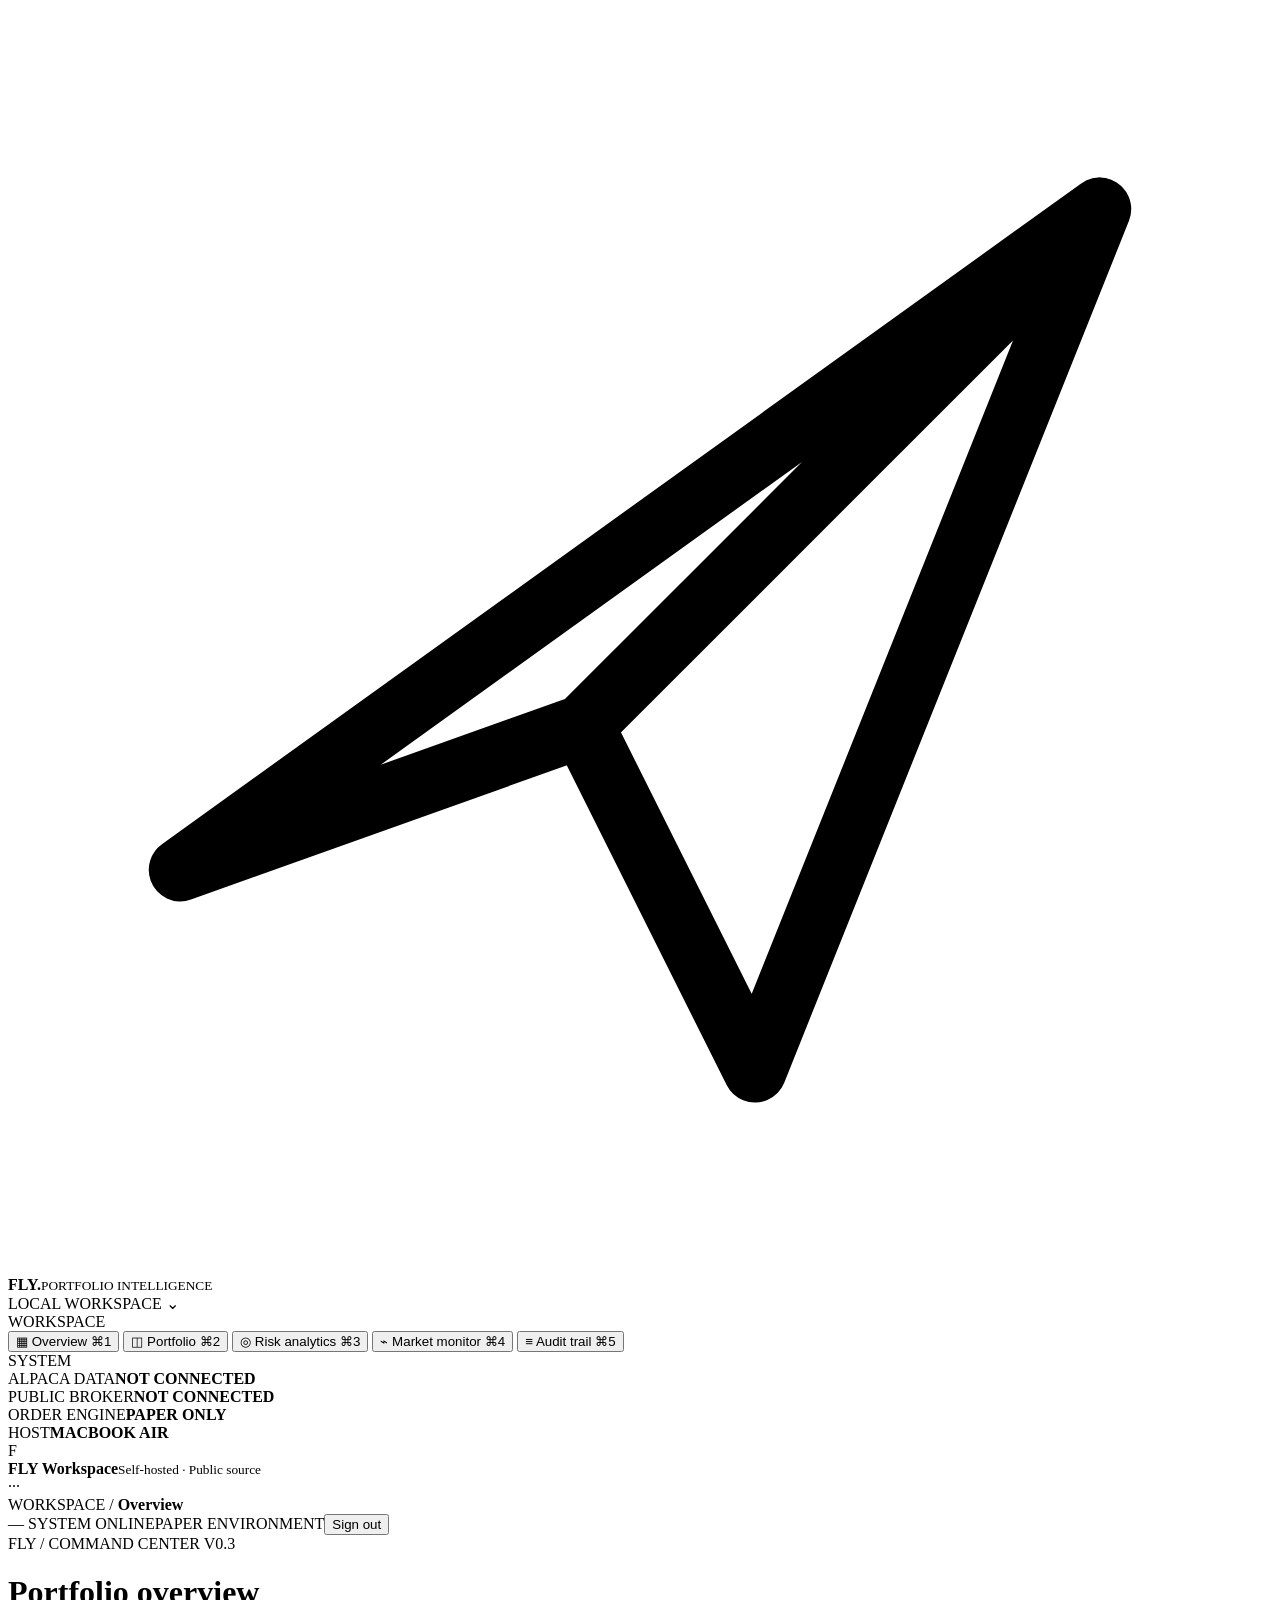
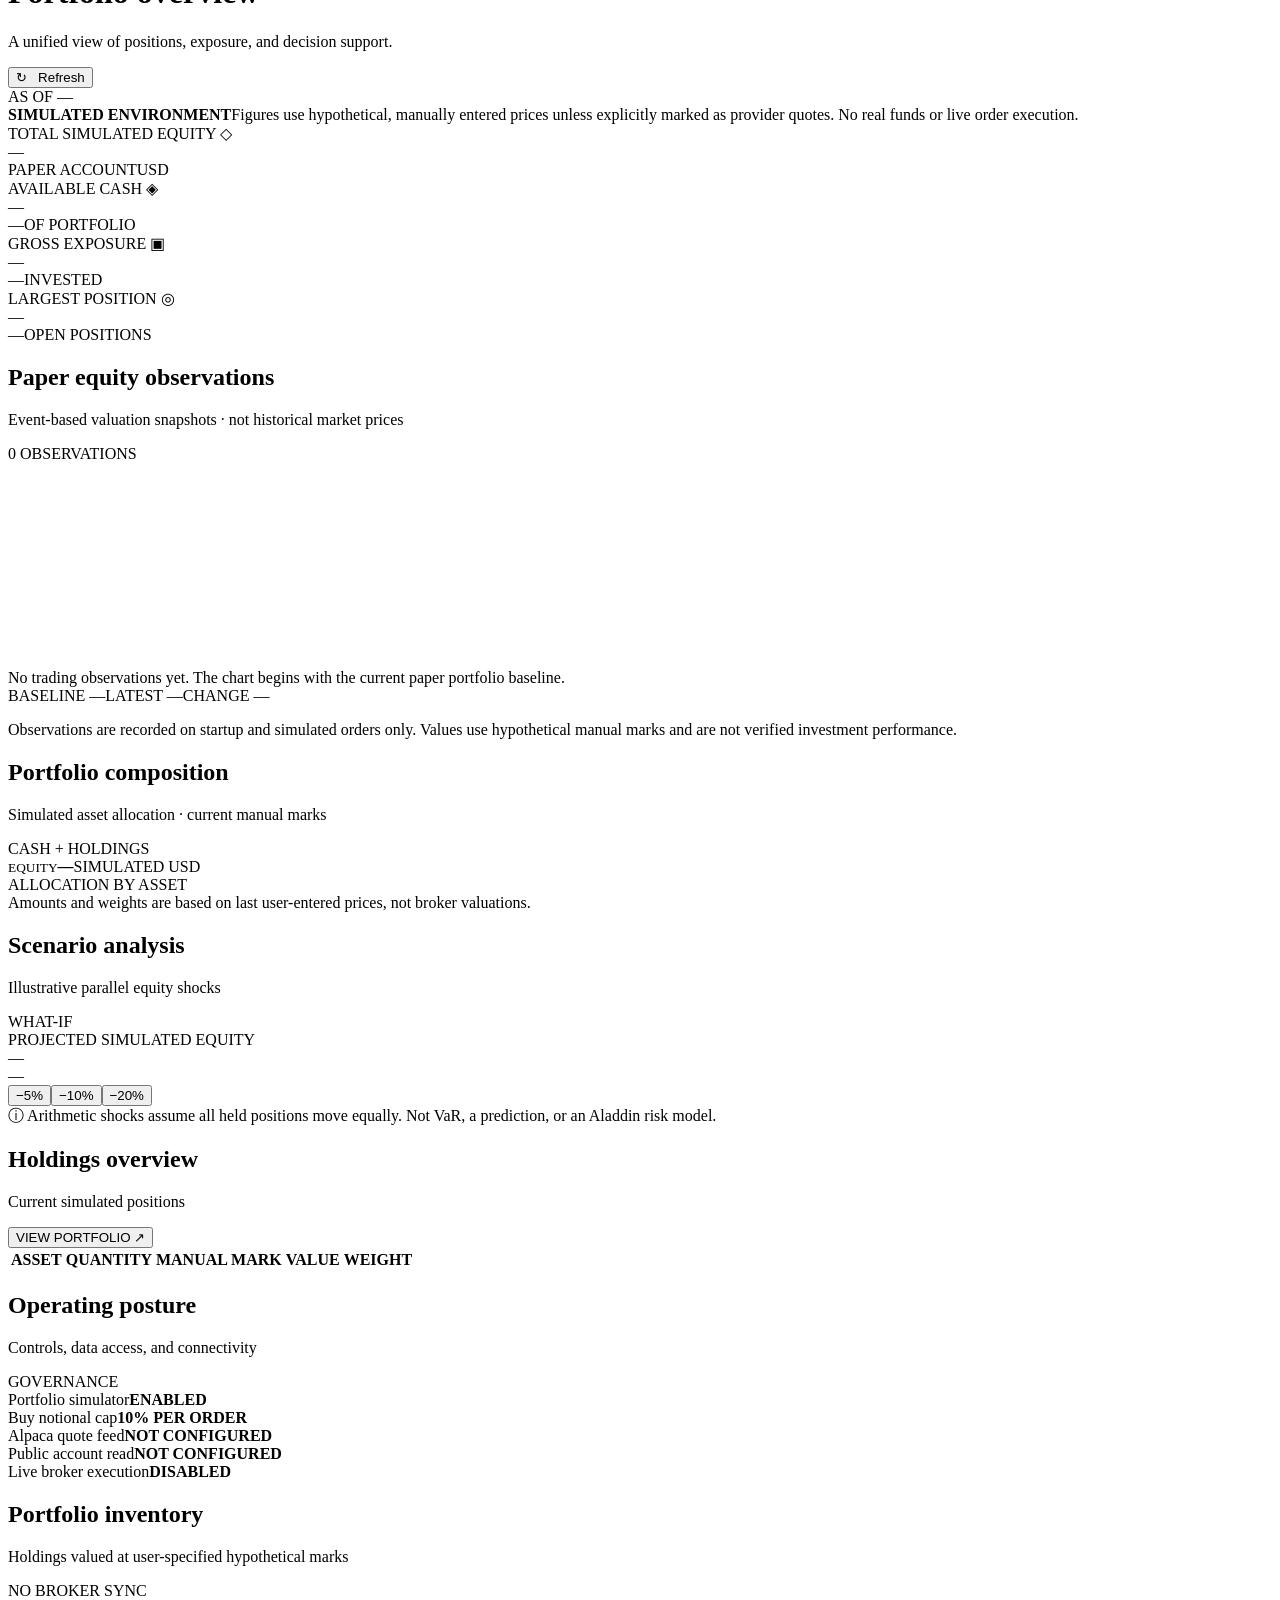
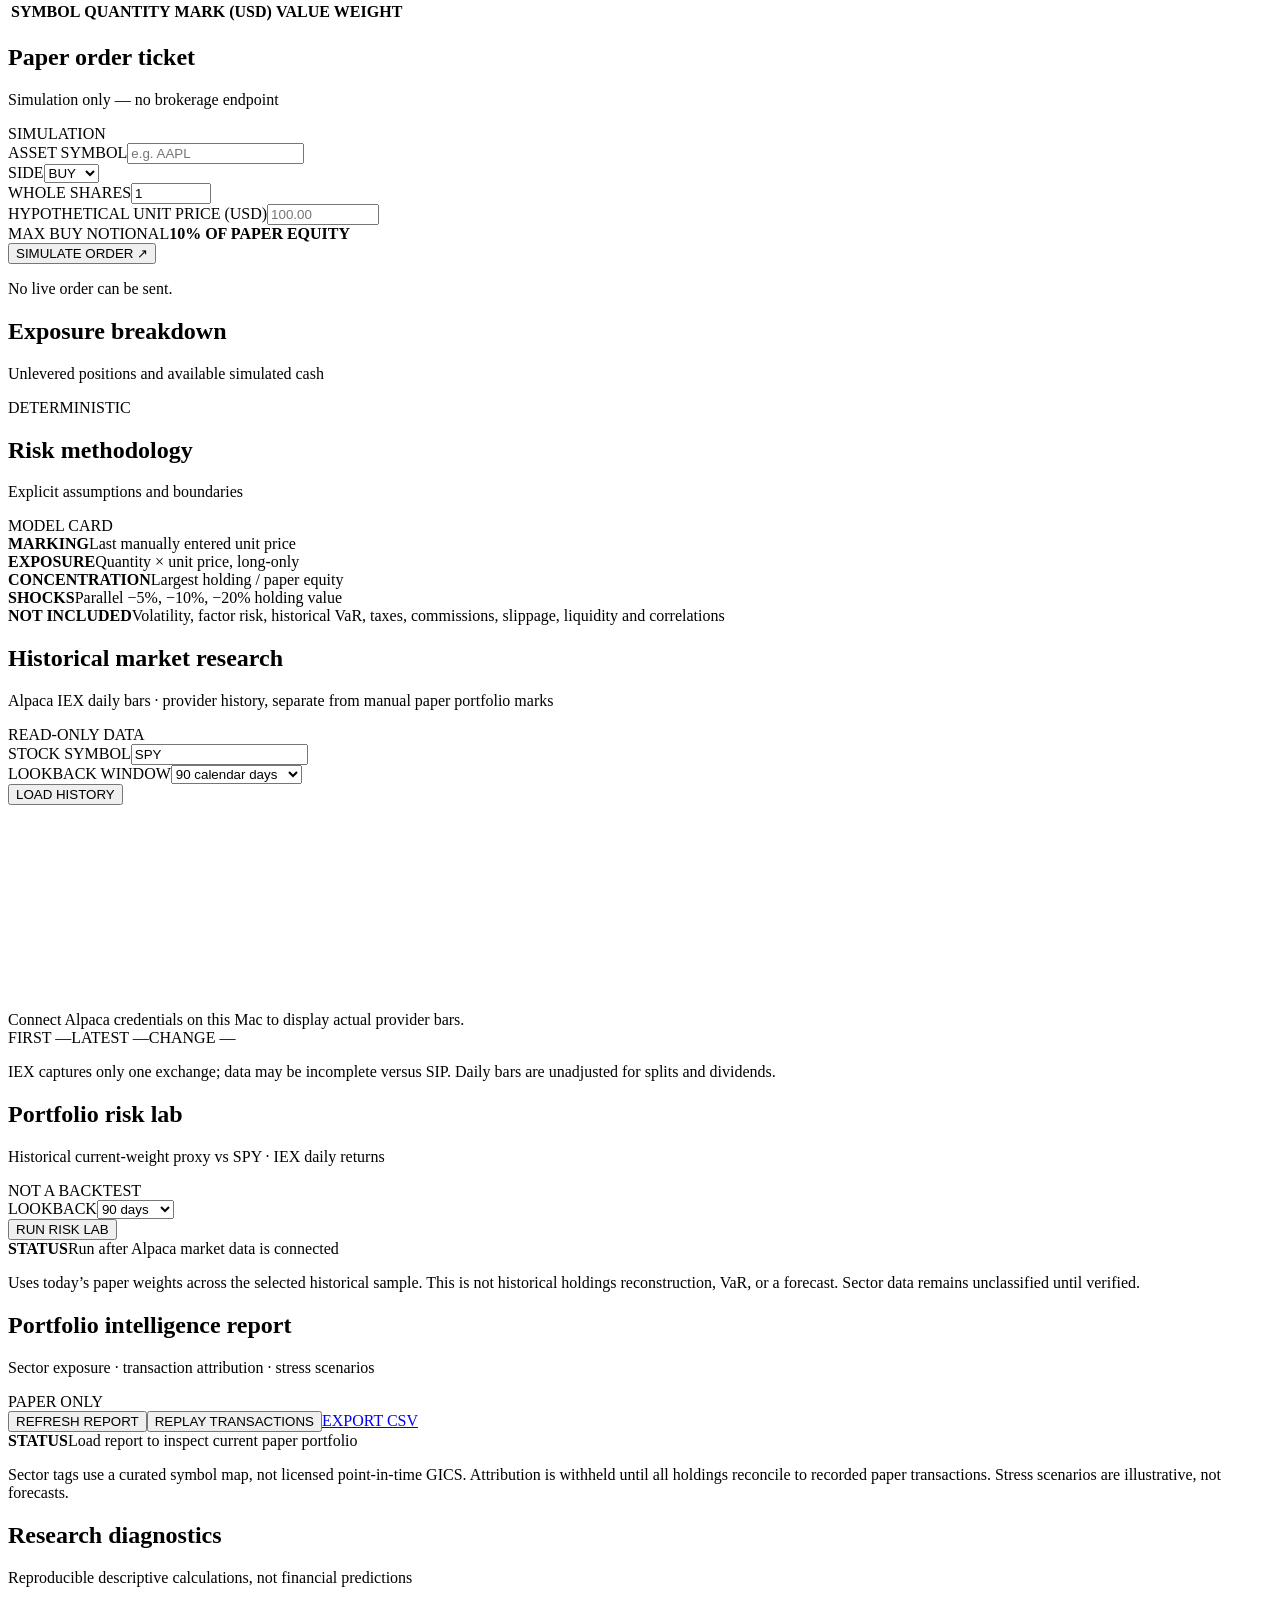
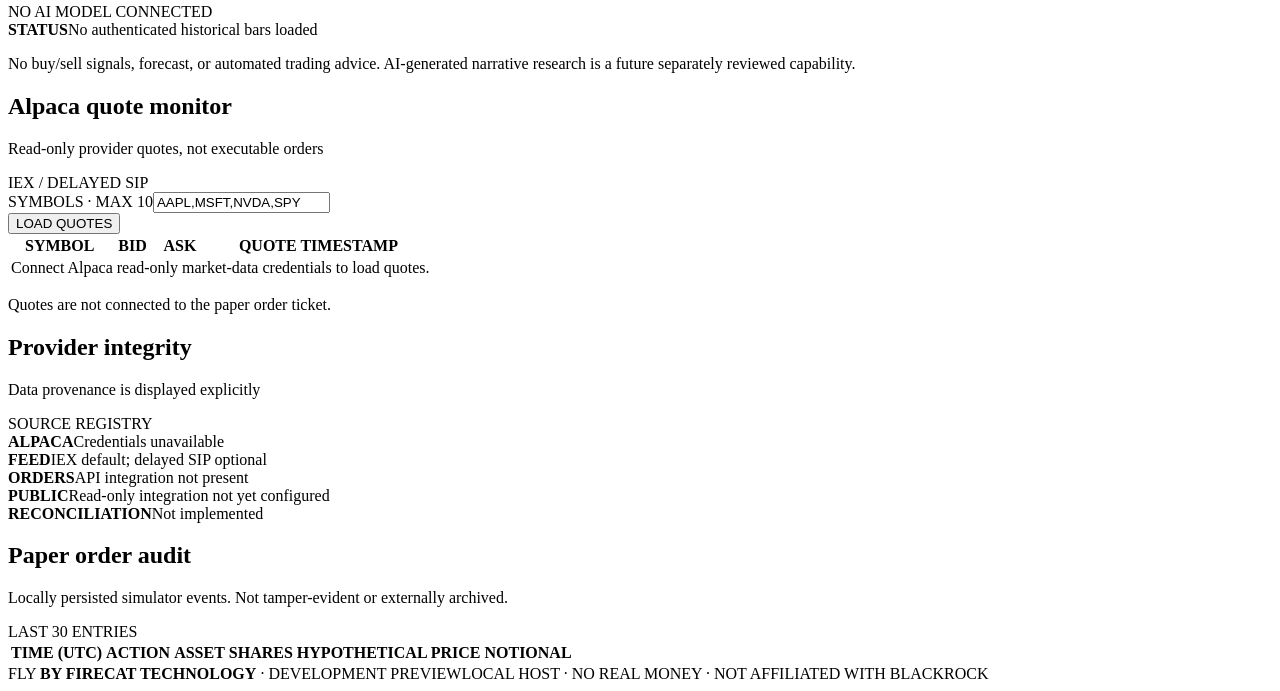
==== commit 8c613515: "feat: dated paper simulation static/index.html" ====
--- a/static/index.html
+++ b/static/index.html
@@ -58,7 +58,7 @@
         </div>
       </section>
       <section id="view-risk" class="view"><div class="row-grid secondary-grid"><section class="panel"><div class="panel-header"><div><h2>Exposure breakdown</h2><p>Unlevered positions and available simulated cash</p></div><span class="panel-meta">DETERMINISTIC</span></div><div id="riskWeights" class="risk-weights"></div></section><section class="panel"><div class="panel-header"><div><h2>Risk methodology</h2><p>Explicit assumptions and boundaries</p></div><span class="panel-meta">MODEL CARD</span></div><div class="method"><div><b>MARKING</b><span>Last manually entered unit price</span></div><div><b>EXPOSURE</b><span>Quantity × unit price, long-only</span></div><div><b>CONCENTRATION</b><span>Largest holding / paper equity</span></div><div><b>SHOCKS</b><span>Parallel −5%, −10%, −20% holding value</span></div><div><b>NOT INCLUDED</b><span>Volatility, factor risk, historical VaR, taxes, commissions, slippage, liquidity and correlations</span></div></div></section></div></section>
-      <section id="view-markets" class="view"><section class="panel market-history"><div class="panel-header"><div><h2>Historical market research</h2><p>Alpaca IEX daily bars · provider history, separate from manual paper portfolio marks</p></div><span class="panel-meta">READ-ONLY DATA</span></div><form id="historicalForm" class="quote-form"><div class="field"><label for="historySymbol">STOCK SYMBOL</label><input id="historySymbol" value="SPY" maxlength="10" autocomplete="off"></div><div class="field"><label for="historyDays">LOOKBACK WINDOW</label><select id="historyDays"><option value="30">30 calendar days</option><option value="90" selected>90 calendar days</option><option value="180">180 calendar days</option><option value="365">365 calendar days</option></select></div><button class="secondary-btn" type="submit">LOAD HISTORY</button></form><div class="paper-chart-wrap"><svg id="marketChart" viewBox="0 0 1000 160" role="img" aria-label="Historical daily closing prices" preserveAspectRatio="none"></svg><div id="marketEmpty" class="paper-chart-empty">Connect Alpaca credentials on this Mac to display actual provider bars.</div></div><div class="chart-footer"><span id="marketFirst">FIRST —</span><span id="marketLatest">LATEST —</span><span id="marketChange">CHANGE —</span></div><p class="form-message" id="historicalMessage" aria-live="polite">IEX captures only one exchange; data may be incomplete versus SIP. Daily bars are unadjusted for splits and dividends.</p></section><section class="panel" style="margin-bottom:14px"><div class="panel-header"><div><h2>Portfolio risk lab</h2><p>Historical current-weight proxy vs SPY · IEX daily returns</p></div><span class="panel-meta">NOT A BACKTEST</span></div><div class="quote-form"><div class="field"><label for="analyticsDays">LOOKBACK</label><select id="analyticsDays"><option value="30">30 days</option><option value="90" selected>90 days</option><option value="180">180 days</option><option value="365">365 days</option></select></div><button class="secondary-btn" id="runAnalytics" type="button">RUN RISK LAB</button></div><div class="method" id="analyticsMetrics"><div><b>STATUS</b><span>Run after Alpaca market data is connected</span></div></div><p class="form-message">Uses today’s paper weights across the selected historical sample. This is not historical holdings reconstruction, VaR, or a forecast. Sector data remains unclassified until verified.</p></section><section class="panel" style="margin-bottom:14px"><div class="panel-header"><div><h2>Portfolio intelligence report</h2><p>Sector exposure · transaction attribution · stress scenarios</p></div><span class="panel-meta">PAPER ONLY</span></div><div class="quote-form"><button class="secondary-btn" id="loadIntelligence" type="button">REFRESH REPORT</button><a class="secondary-btn" href="/api/report.csv">EXPORT CSV</a></div><div class="method" id="intelligenceMetrics"><div><b>STATUS</b><span>Load report to inspect current paper portfolio</span></div></div><p class="form-message">Sector tags use a curated symbol map, not licensed point-in-time GICS. Attribution is withheld until all holdings reconcile to recorded paper transactions. Stress scenarios are illustrative, not forecasts.</p></section><section class="panel" style="margin-bottom:14px"><div class="panel-header"><div><h2>Research diagnostics</h2><p>Reproducible descriptive calculations, not financial predictions</p></div><span class="panel-meta">NO AI MODEL CONNECTED</span></div><div class="method" id="researchMetrics"><div><b>STATUS</b><span>No authenticated historical bars loaded</span></div></div><p class="form-message">No buy/sell signals, forecast, or automated trading advice. AI-generated narrative research is a future separately reviewed capability.</p></section><div class="row-grid secondary-grid"><section class="panel"><div class="panel-header"><div><h2>Alpaca quote monitor</h2><p>Read-only provider quotes, not executable orders</p></div><span class="panel-meta">IEX / DELAYED SIP</span></div><form id="quoteForm" class="quote-form"><div class="field"><label for="quoteSymbols">SYMBOLS · MAX 10</label><input id="quoteSymbols" value="AAPL,MSFT,NVDA,SPY" placeholder="AAPL,MSFT"></div><button class="secondary-btn" type="submit">LOAD QUOTES</button></form><div class="table-scroll"><table><thead><tr><th>SYMBOL</th><th>BID</th><th>ASK</th><th>QUOTE TIMESTAMP</th></tr></thead><tbody id="quoteRows"><tr><td colspan="4" class="empty">Connect Alpaca read-only market-data credentials to load quotes.</td></tr></tbody></table></div><p id="quoteMessage" class="form-message" aria-live="polite">Quotes are not connected to the paper order ticket.</p></section><section class="panel"><div class="panel-header"><div><h2>Provider integrity</h2><p>Data provenance is displayed explicitly</p></div><span class="panel-meta">SOURCE REGISTRY</span></div><div class="method"><div><b>ALPACA</b><span id="marketProvider">Credentials unavailable</span></div><div><b>FEED</b><span>IEX default; delayed SIP optional</span></div><div><b>ORDERS</b><span>API integration not present</span></div><div><b>PUBLIC</b><span>Read-only integration not yet configured</span></div><div><b>RECONCILIATION</b><span>Not implemented</span></div></div></section></div></section>
+      <section id="view-markets" class="view"><section class="panel market-history"><div class="panel-header"><div><h2>Historical market research</h2><p>Alpaca IEX daily bars · provider history, separate from manual paper portfolio marks</p></div><span class="panel-meta">READ-ONLY DATA</span></div><form id="historicalForm" class="quote-form"><div class="field"><label for="historySymbol">STOCK SYMBOL</label><input id="historySymbol" value="SPY" maxlength="10" autocomplete="off"></div><div class="field"><label for="historyDays">LOOKBACK WINDOW</label><select id="historyDays"><option value="30">30 calendar days</option><option value="90" selected>90 calendar days</option><option value="180">180 calendar days</option><option value="365">365 calendar days</option></select></div><button class="secondary-btn" type="submit">LOAD HISTORY</button></form><div class="paper-chart-wrap"><svg id="marketChart" viewBox="0 0 1000 160" role="img" aria-label="Historical daily closing prices" preserveAspectRatio="none"></svg><div id="marketEmpty" class="paper-chart-empty">Connect Alpaca credentials on this Mac to display actual provider bars.</div></div><div class="chart-footer"><span id="marketFirst">FIRST —</span><span id="marketLatest">LATEST —</span><span id="marketChange">CHANGE —</span></div><p class="form-message" id="historicalMessage" aria-live="polite">IEX captures only one exchange; data may be incomplete versus SIP. Daily bars are unadjusted for splits and dividends.</p></section><section class="panel" style="margin-bottom:14px"><div class="panel-header"><div><h2>Portfolio risk lab</h2><p>Historical current-weight proxy vs SPY · IEX daily returns</p></div><span class="panel-meta">NOT A BACKTEST</span></div><div class="quote-form"><div class="field"><label for="analyticsDays">LOOKBACK</label><select id="analyticsDays"><option value="30">30 days</option><option value="90" selected>90 days</option><option value="180">180 days</option><option value="365">365 days</option></select></div><button class="secondary-btn" id="runAnalytics" type="button">RUN RISK LAB</button></div><div class="method" id="analyticsMetrics"><div><b>STATUS</b><span>Run after Alpaca market data is connected</span></div></div><p class="form-message">Uses today’s paper weights across the selected historical sample. This is not historical holdings reconstruction, VaR, or a forecast. Sector data remains unclassified until verified.</p></section><section class="panel" style="margin-bottom:14px"><div class="panel-header"><div><h2>Portfolio intelligence report</h2><p>Sector exposure · transaction attribution · stress scenarios</p></div><span class="panel-meta">PAPER ONLY</span></div><div class="quote-form"><button class="secondary-btn" id="loadIntelligence" type="button">REFRESH REPORT</button><button class="secondary-btn" id="runSimulation" type="button">REPLAY TRANSACTIONS</button><a class="secondary-btn" href="/api/report.csv">EXPORT CSV</a></div><div class="method" id="intelligenceMetrics"><div><b>STATUS</b><span>Load report to inspect current paper portfolio</span></div></div><p class="form-message">Sector tags use a curated symbol map, not licensed point-in-time GICS. Attribution is withheld until all holdings reconcile to recorded paper transactions. Stress scenarios are illustrative, not forecasts.</p></section><section class="panel" style="margin-bottom:14px"><div class="panel-header"><div><h2>Research diagnostics</h2><p>Reproducible descriptive calculations, not financial predictions</p></div><span class="panel-meta">NO AI MODEL CONNECTED</span></div><div class="method" id="researchMetrics"><div><b>STATUS</b><span>No authenticated historical bars loaded</span></div></div><p class="form-message">No buy/sell signals, forecast, or automated trading advice. AI-generated narrative research is a future separately reviewed capability.</p></section><div class="row-grid secondary-grid"><section class="panel"><div class="panel-header"><div><h2>Alpaca quote monitor</h2><p>Read-only provider quotes, not executable orders</p></div><span class="panel-meta">IEX / DELAYED SIP</span></div><form id="quoteForm" class="quote-form"><div class="field"><label for="quoteSymbols">SYMBOLS · MAX 10</label><input id="quoteSymbols" value="AAPL,MSFT,NVDA,SPY" placeholder="AAPL,MSFT"></div><button class="secondary-btn" type="submit">LOAD QUOTES</button></form><div class="table-scroll"><table><thead><tr><th>SYMBOL</th><th>BID</th><th>ASK</th><th>QUOTE TIMESTAMP</th></tr></thead><tbody id="quoteRows"><tr><td colspan="4" class="empty">Connect Alpaca read-only market-data credentials to load quotes.</td></tr></tbody></table></div><p id="quoteMessage" class="form-message" aria-live="polite">Quotes are not connected to the paper order ticket.</p></section><section class="panel"><div class="panel-header"><div><h2>Provider integrity</h2><p>Data provenance is displayed explicitly</p></div><span class="panel-meta">SOURCE REGISTRY</span></div><div class="method"><div><b>ALPACA</b><span id="marketProvider">Credentials unavailable</span></div><div><b>FEED</b><span>IEX default; delayed SIP optional</span></div><div><b>ORDERS</b><span>API integration not present</span></div><div><b>PUBLIC</b><span>Read-only integration not yet configured</span></div><div><b>RECONCILIATION</b><span>Not implemented</span></div></div></section></div></section>
       <section id="view-activity" class="view"><section class="panel"><div class="panel-header"><div><h2>Paper order audit</h2><p>Locally persisted simulator events. Not tamper-evident or externally archived.</p></div><span class="panel-meta">LAST 30 ENTRIES</span></div><div class="table-scroll"><table><thead><tr><th>TIME (UTC)</th><th>ACTION</th><th>ASSET</th><th>SHARES</th><th>HYPOTHETICAL PRICE</th><th>NOTIONAL</th></tr></thead><tbody id="history"></tbody></table></div></section></section>
     </main>
     <footer class="footer"><span>FLY <b>BY FIRECAT TECHNOLOGY</b> · DEVELOPMENT PREVIEW</span><span>LOCAL HOST · NO REAL MONEY · NOT AFFILIATED WITH BLACKROCK</span></footer>
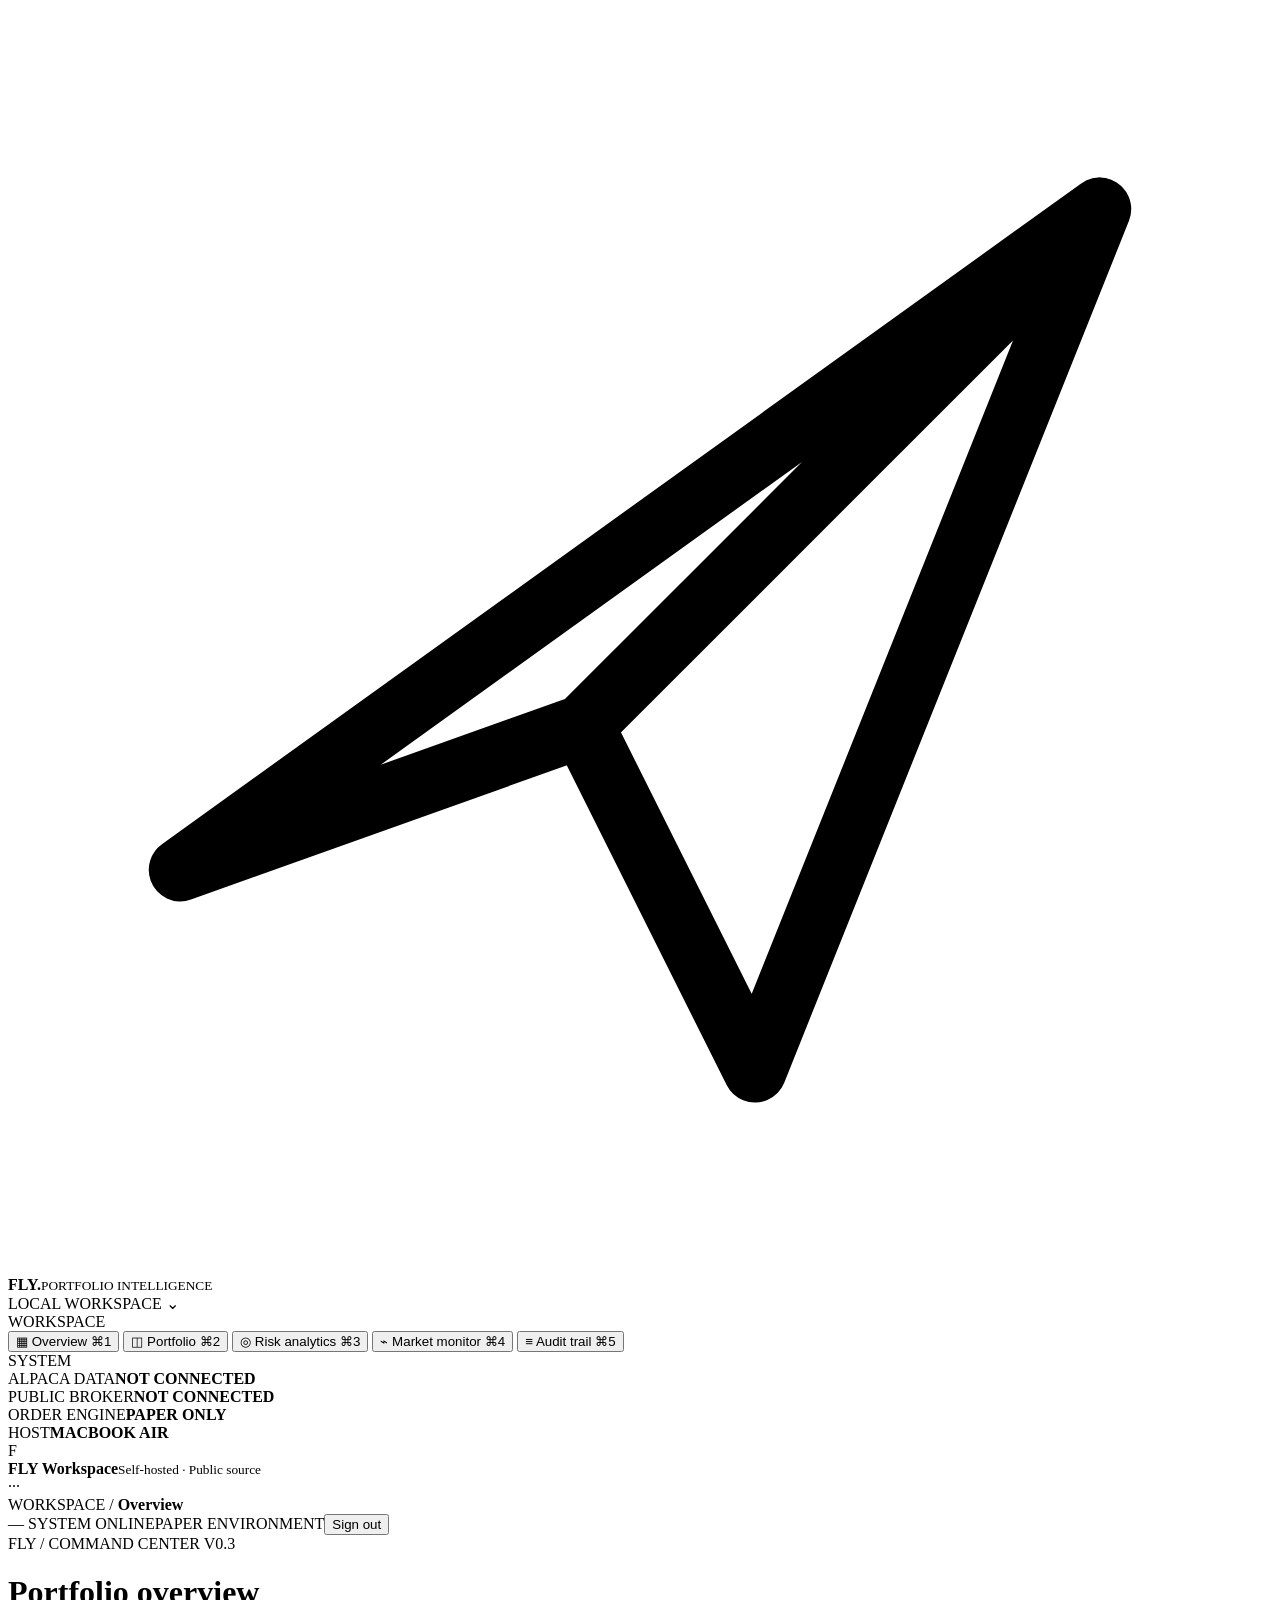
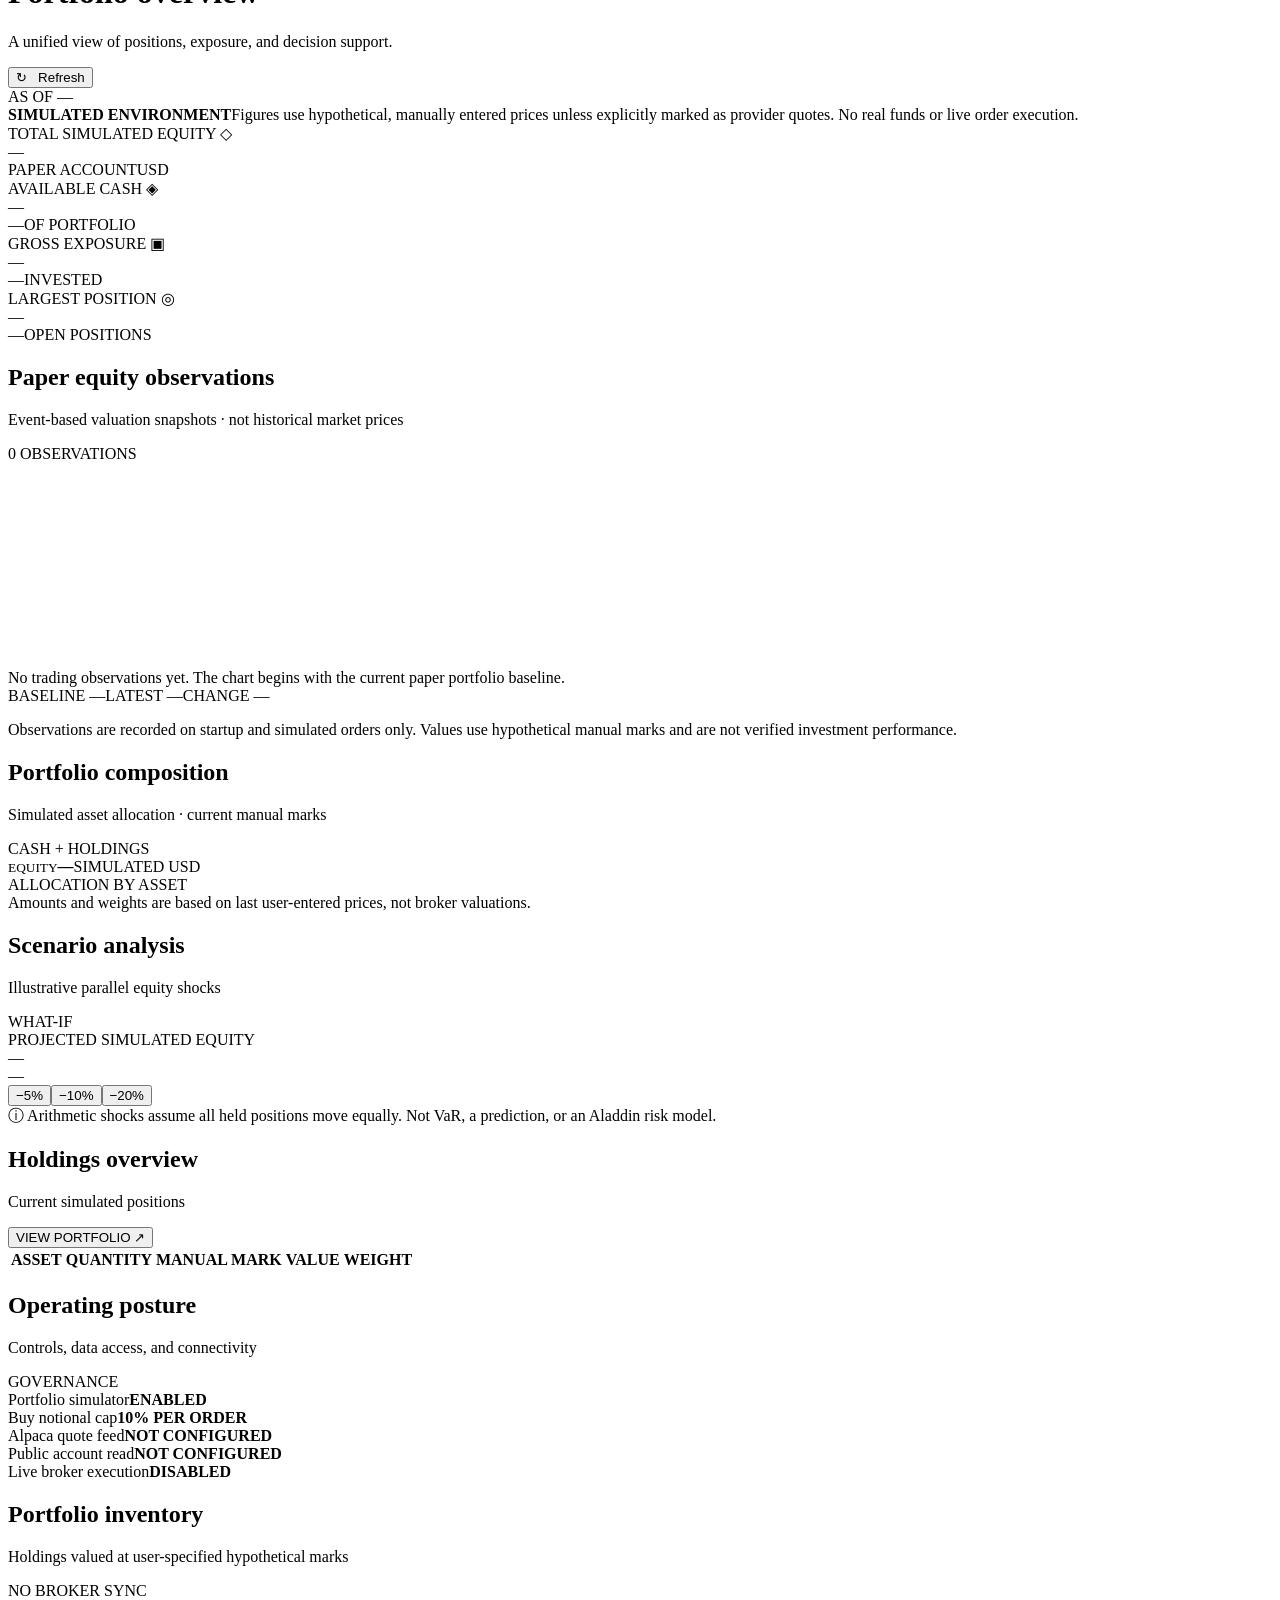
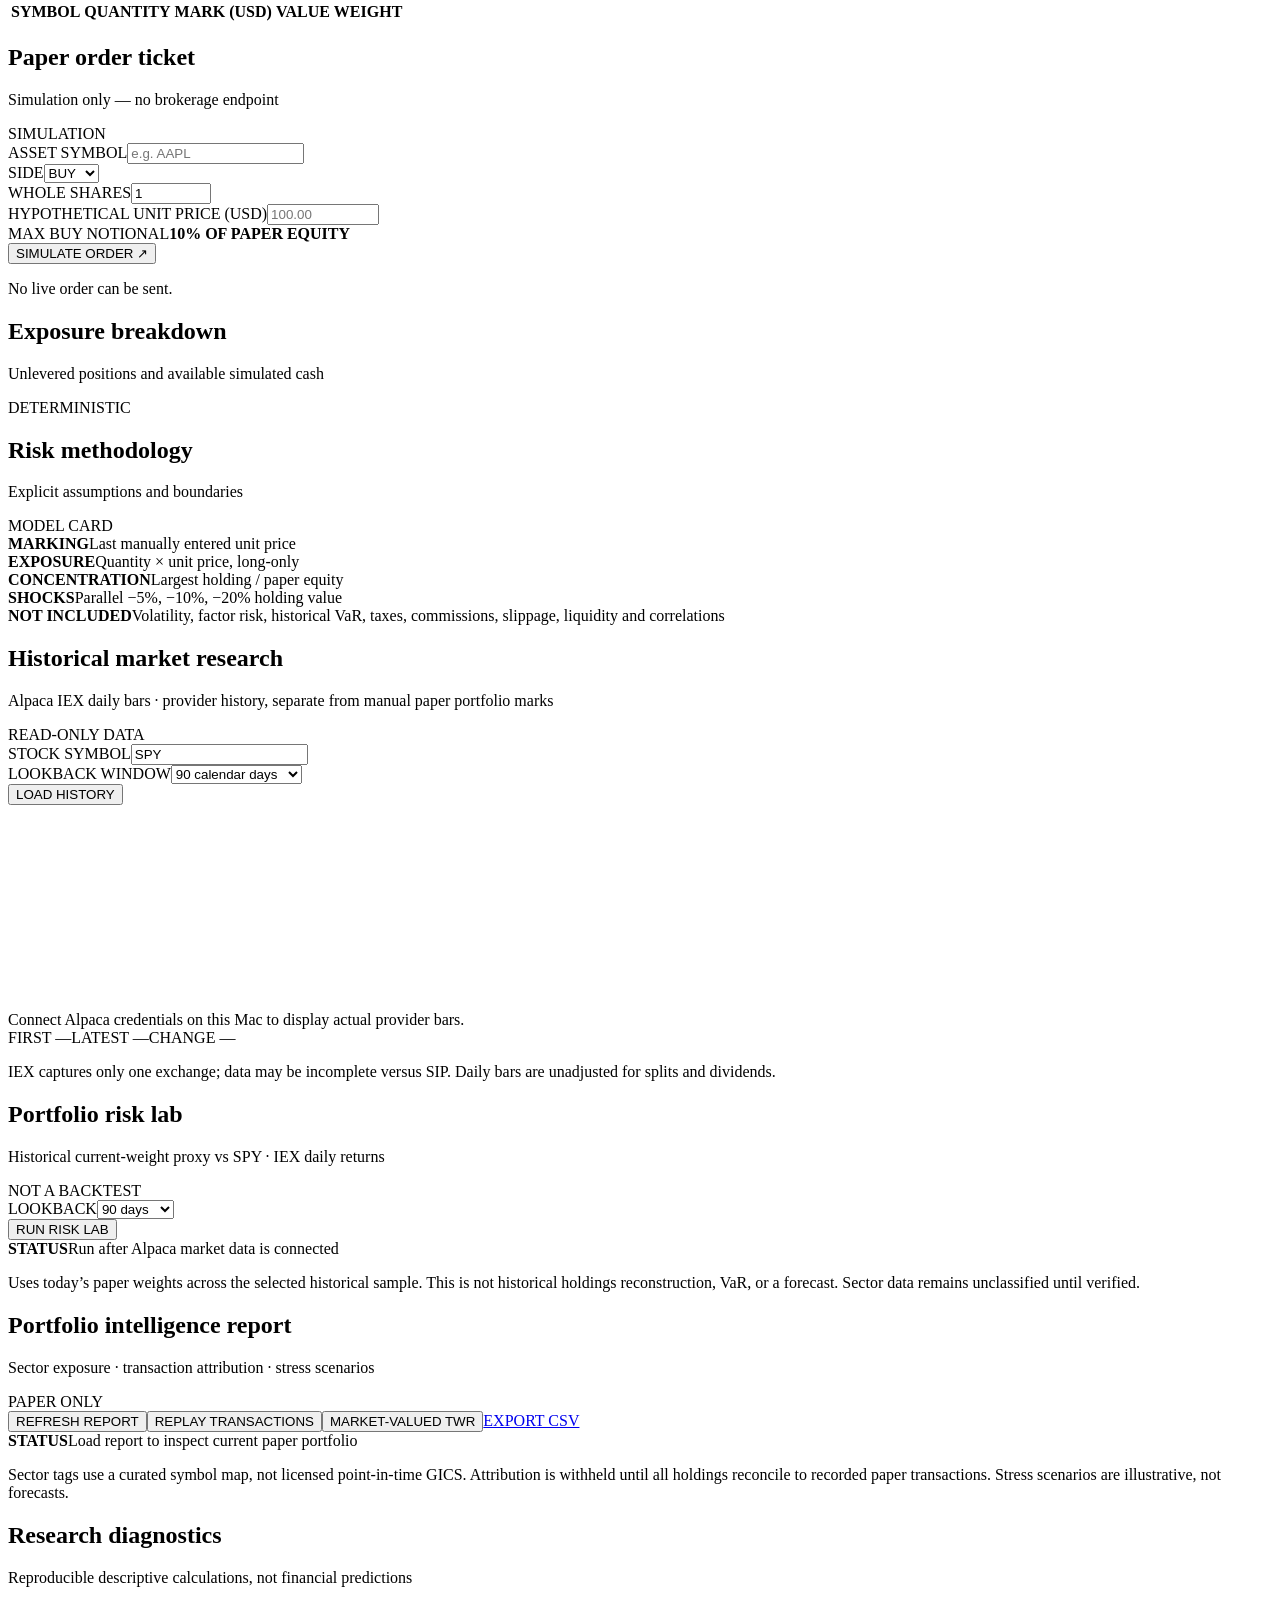
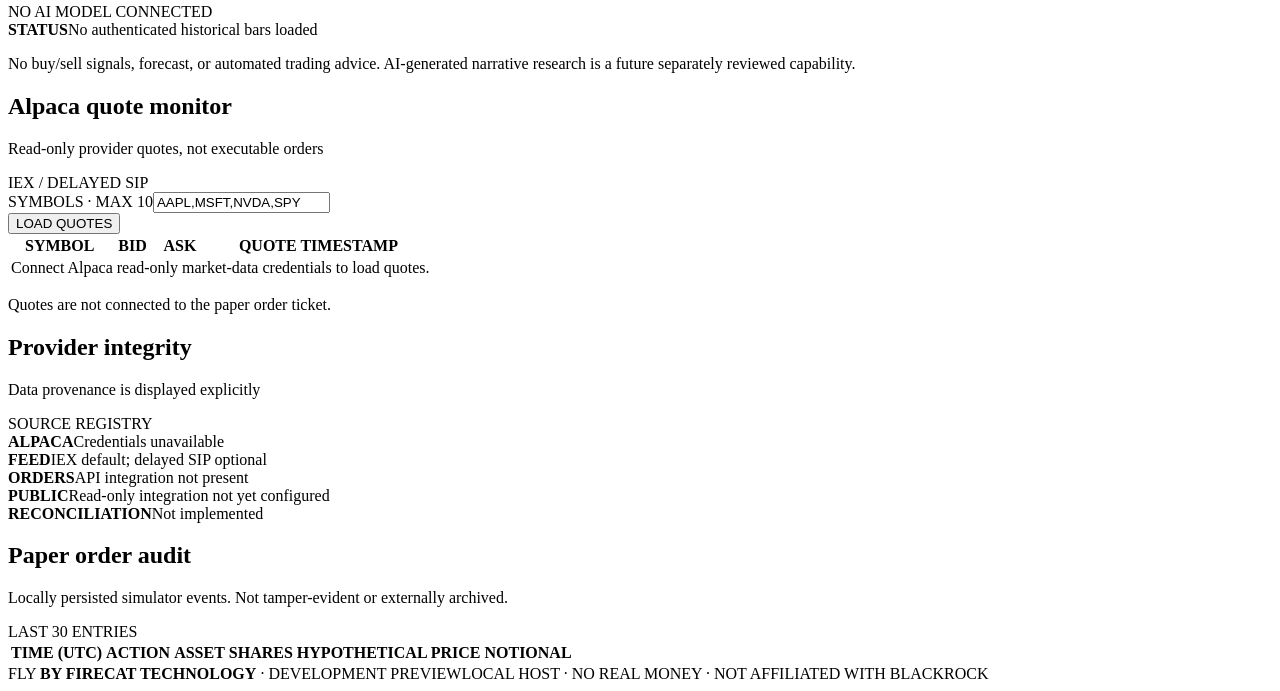
==== commit fe59890c: "feat: daily market simulation static/index.html" ====
--- a/static/index.html
+++ b/static/index.html
@@ -58,7 +58,7 @@
         </div>
       </section>
       <section id="view-risk" class="view"><div class="row-grid secondary-grid"><section class="panel"><div class="panel-header"><div><h2>Exposure breakdown</h2><p>Unlevered positions and available simulated cash</p></div><span class="panel-meta">DETERMINISTIC</span></div><div id="riskWeights" class="risk-weights"></div></section><section class="panel"><div class="panel-header"><div><h2>Risk methodology</h2><p>Explicit assumptions and boundaries</p></div><span class="panel-meta">MODEL CARD</span></div><div class="method"><div><b>MARKING</b><span>Last manually entered unit price</span></div><div><b>EXPOSURE</b><span>Quantity × unit price, long-only</span></div><div><b>CONCENTRATION</b><span>Largest holding / paper equity</span></div><div><b>SHOCKS</b><span>Parallel −5%, −10%, −20% holding value</span></div><div><b>NOT INCLUDED</b><span>Volatility, factor risk, historical VaR, taxes, commissions, slippage, liquidity and correlations</span></div></div></section></div></section>
-      <section id="view-markets" class="view"><section class="panel market-history"><div class="panel-header"><div><h2>Historical market research</h2><p>Alpaca IEX daily bars · provider history, separate from manual paper portfolio marks</p></div><span class="panel-meta">READ-ONLY DATA</span></div><form id="historicalForm" class="quote-form"><div class="field"><label for="historySymbol">STOCK SYMBOL</label><input id="historySymbol" value="SPY" maxlength="10" autocomplete="off"></div><div class="field"><label for="historyDays">LOOKBACK WINDOW</label><select id="historyDays"><option value="30">30 calendar days</option><option value="90" selected>90 calendar days</option><option value="180">180 calendar days</option><option value="365">365 calendar days</option></select></div><button class="secondary-btn" type="submit">LOAD HISTORY</button></form><div class="paper-chart-wrap"><svg id="marketChart" viewBox="0 0 1000 160" role="img" aria-label="Historical daily closing prices" preserveAspectRatio="none"></svg><div id="marketEmpty" class="paper-chart-empty">Connect Alpaca credentials on this Mac to display actual provider bars.</div></div><div class="chart-footer"><span id="marketFirst">FIRST —</span><span id="marketLatest">LATEST —</span><span id="marketChange">CHANGE —</span></div><p class="form-message" id="historicalMessage" aria-live="polite">IEX captures only one exchange; data may be incomplete versus SIP. Daily bars are unadjusted for splits and dividends.</p></section><section class="panel" style="margin-bottom:14px"><div class="panel-header"><div><h2>Portfolio risk lab</h2><p>Historical current-weight proxy vs SPY · IEX daily returns</p></div><span class="panel-meta">NOT A BACKTEST</span></div><div class="quote-form"><div class="field"><label for="analyticsDays">LOOKBACK</label><select id="analyticsDays"><option value="30">30 days</option><option value="90" selected>90 days</option><option value="180">180 days</option><option value="365">365 days</option></select></div><button class="secondary-btn" id="runAnalytics" type="button">RUN RISK LAB</button></div><div class="method" id="analyticsMetrics"><div><b>STATUS</b><span>Run after Alpaca market data is connected</span></div></div><p class="form-message">Uses today’s paper weights across the selected historical sample. This is not historical holdings reconstruction, VaR, or a forecast. Sector data remains unclassified until verified.</p></section><section class="panel" style="margin-bottom:14px"><div class="panel-header"><div><h2>Portfolio intelligence report</h2><p>Sector exposure · transaction attribution · stress scenarios</p></div><span class="panel-meta">PAPER ONLY</span></div><div class="quote-form"><button class="secondary-btn" id="loadIntelligence" type="button">REFRESH REPORT</button><button class="secondary-btn" id="runSimulation" type="button">REPLAY TRANSACTIONS</button><a class="secondary-btn" href="/api/report.csv">EXPORT CSV</a></div><div class="method" id="intelligenceMetrics"><div><b>STATUS</b><span>Load report to inspect current paper portfolio</span></div></div><p class="form-message">Sector tags use a curated symbol map, not licensed point-in-time GICS. Attribution is withheld until all holdings reconcile to recorded paper transactions. Stress scenarios are illustrative, not forecasts.</p></section><section class="panel" style="margin-bottom:14px"><div class="panel-header"><div><h2>Research diagnostics</h2><p>Reproducible descriptive calculations, not financial predictions</p></div><span class="panel-meta">NO AI MODEL CONNECTED</span></div><div class="method" id="researchMetrics"><div><b>STATUS</b><span>No authenticated historical bars loaded</span></div></div><p class="form-message">No buy/sell signals, forecast, or automated trading advice. AI-generated narrative research is a future separately reviewed capability.</p></section><div class="row-grid secondary-grid"><section class="panel"><div class="panel-header"><div><h2>Alpaca quote monitor</h2><p>Read-only provider quotes, not executable orders</p></div><span class="panel-meta">IEX / DELAYED SIP</span></div><form id="quoteForm" class="quote-form"><div class="field"><label for="quoteSymbols">SYMBOLS · MAX 10</label><input id="quoteSymbols" value="AAPL,MSFT,NVDA,SPY" placeholder="AAPL,MSFT"></div><button class="secondary-btn" type="submit">LOAD QUOTES</button></form><div class="table-scroll"><table><thead><tr><th>SYMBOL</th><th>BID</th><th>ASK</th><th>QUOTE TIMESTAMP</th></tr></thead><tbody id="quoteRows"><tr><td colspan="4" class="empty">Connect Alpaca read-only market-data credentials to load quotes.</td></tr></tbody></table></div><p id="quoteMessage" class="form-message" aria-live="polite">Quotes are not connected to the paper order ticket.</p></section><section class="panel"><div class="panel-header"><div><h2>Provider integrity</h2><p>Data provenance is displayed explicitly</p></div><span class="panel-meta">SOURCE REGISTRY</span></div><div class="method"><div><b>ALPACA</b><span id="marketProvider">Credentials unavailable</span></div><div><b>FEED</b><span>IEX default; delayed SIP optional</span></div><div><b>ORDERS</b><span>API integration not present</span></div><div><b>PUBLIC</b><span>Read-only integration not yet configured</span></div><div><b>RECONCILIATION</b><span>Not implemented</span></div></div></section></div></section>
+      <section id="view-markets" class="view"><section class="panel market-history"><div class="panel-header"><div><h2>Historical market research</h2><p>Alpaca IEX daily bars · provider history, separate from manual paper portfolio marks</p></div><span class="panel-meta">READ-ONLY DATA</span></div><form id="historicalForm" class="quote-form"><div class="field"><label for="historySymbol">STOCK SYMBOL</label><input id="historySymbol" value="SPY" maxlength="10" autocomplete="off"></div><div class="field"><label for="historyDays">LOOKBACK WINDOW</label><select id="historyDays"><option value="30">30 calendar days</option><option value="90" selected>90 calendar days</option><option value="180">180 calendar days</option><option value="365">365 calendar days</option></select></div><button class="secondary-btn" type="submit">LOAD HISTORY</button></form><div class="paper-chart-wrap"><svg id="marketChart" viewBox="0 0 1000 160" role="img" aria-label="Historical daily closing prices" preserveAspectRatio="none"></svg><div id="marketEmpty" class="paper-chart-empty">Connect Alpaca credentials on this Mac to display actual provider bars.</div></div><div class="chart-footer"><span id="marketFirst">FIRST —</span><span id="marketLatest">LATEST —</span><span id="marketChange">CHANGE —</span></div><p class="form-message" id="historicalMessage" aria-live="polite">IEX captures only one exchange; data may be incomplete versus SIP. Daily bars are unadjusted for splits and dividends.</p></section><section class="panel" style="margin-bottom:14px"><div class="panel-header"><div><h2>Portfolio risk lab</h2><p>Historical current-weight proxy vs SPY · IEX daily returns</p></div><span class="panel-meta">NOT A BACKTEST</span></div><div class="quote-form"><div class="field"><label for="analyticsDays">LOOKBACK</label><select id="analyticsDays"><option value="30">30 days</option><option value="90" selected>90 days</option><option value="180">180 days</option><option value="365">365 days</option></select></div><button class="secondary-btn" id="runAnalytics" type="button">RUN RISK LAB</button></div><div class="method" id="analyticsMetrics"><div><b>STATUS</b><span>Run after Alpaca market data is connected</span></div></div><p class="form-message">Uses today’s paper weights across the selected historical sample. This is not historical holdings reconstruction, VaR, or a forecast. Sector data remains unclassified until verified.</p></section><section class="panel" style="margin-bottom:14px"><div class="panel-header"><div><h2>Portfolio intelligence report</h2><p>Sector exposure · transaction attribution · stress scenarios</p></div><span class="panel-meta">PAPER ONLY</span></div><div class="quote-form"><button class="secondary-btn" id="loadIntelligence" type="button">REFRESH REPORT</button><button class="secondary-btn" id="runSimulation" type="button">REPLAY TRANSACTIONS</button><button class="secondary-btn" id="runMarketSimulation" type="button">MARKET-VALUED TWR</button><a class="secondary-btn" href="/api/report.csv">EXPORT CSV</a></div><div class="method" id="intelligenceMetrics"><div><b>STATUS</b><span>Load report to inspect current paper portfolio</span></div></div><p class="form-message">Sector tags use a curated symbol map, not licensed point-in-time GICS. Attribution is withheld until all holdings reconcile to recorded paper transactions. Stress scenarios are illustrative, not forecasts.</p></section><section class="panel" style="margin-bottom:14px"><div class="panel-header"><div><h2>Research diagnostics</h2><p>Reproducible descriptive calculations, not financial predictions</p></div><span class="panel-meta">NO AI MODEL CONNECTED</span></div><div class="method" id="researchMetrics"><div><b>STATUS</b><span>No authenticated historical bars loaded</span></div></div><p class="form-message">No buy/sell signals, forecast, or automated trading advice. AI-generated narrative research is a future separately reviewed capability.</p></section><div class="row-grid secondary-grid"><section class="panel"><div class="panel-header"><div><h2>Alpaca quote monitor</h2><p>Read-only provider quotes, not executable orders</p></div><span class="panel-meta">IEX / DELAYED SIP</span></div><form id="quoteForm" class="quote-form"><div class="field"><label for="quoteSymbols">SYMBOLS · MAX 10</label><input id="quoteSymbols" value="AAPL,MSFT,NVDA,SPY" placeholder="AAPL,MSFT"></div><button class="secondary-btn" type="submit">LOAD QUOTES</button></form><div class="table-scroll"><table><thead><tr><th>SYMBOL</th><th>BID</th><th>ASK</th><th>QUOTE TIMESTAMP</th></tr></thead><tbody id="quoteRows"><tr><td colspan="4" class="empty">Connect Alpaca read-only market-data credentials to load quotes.</td></tr></tbody></table></div><p id="quoteMessage" class="form-message" aria-live="polite">Quotes are not connected to the paper order ticket.</p></section><section class="panel"><div class="panel-header"><div><h2>Provider integrity</h2><p>Data provenance is displayed explicitly</p></div><span class="panel-meta">SOURCE REGISTRY</span></div><div class="method"><div><b>ALPACA</b><span id="marketProvider">Credentials unavailable</span></div><div><b>FEED</b><span>IEX default; delayed SIP optional</span></div><div><b>ORDERS</b><span>API integration not present</span></div><div><b>PUBLIC</b><span>Read-only integration not yet configured</span></div><div><b>RECONCILIATION</b><span>Not implemented</span></div></div></section></div></section>
       <section id="view-activity" class="view"><section class="panel"><div class="panel-header"><div><h2>Paper order audit</h2><p>Locally persisted simulator events. Not tamper-evident or externally archived.</p></div><span class="panel-meta">LAST 30 ENTRIES</span></div><div class="table-scroll"><table><thead><tr><th>TIME (UTC)</th><th>ACTION</th><th>ASSET</th><th>SHARES</th><th>HYPOTHETICAL PRICE</th><th>NOTIONAL</th></tr></thead><tbody id="history"></tbody></table></div></section></section>
     </main>
     <footer class="footer"><span>FLY <b>BY FIRECAT TECHNOLOGY</b> · DEVELOPMENT PREVIEW</span><span>LOCAL HOST · NO REAL MONEY · NOT AFFILIATED WITH BLACKROCK</span></footer>
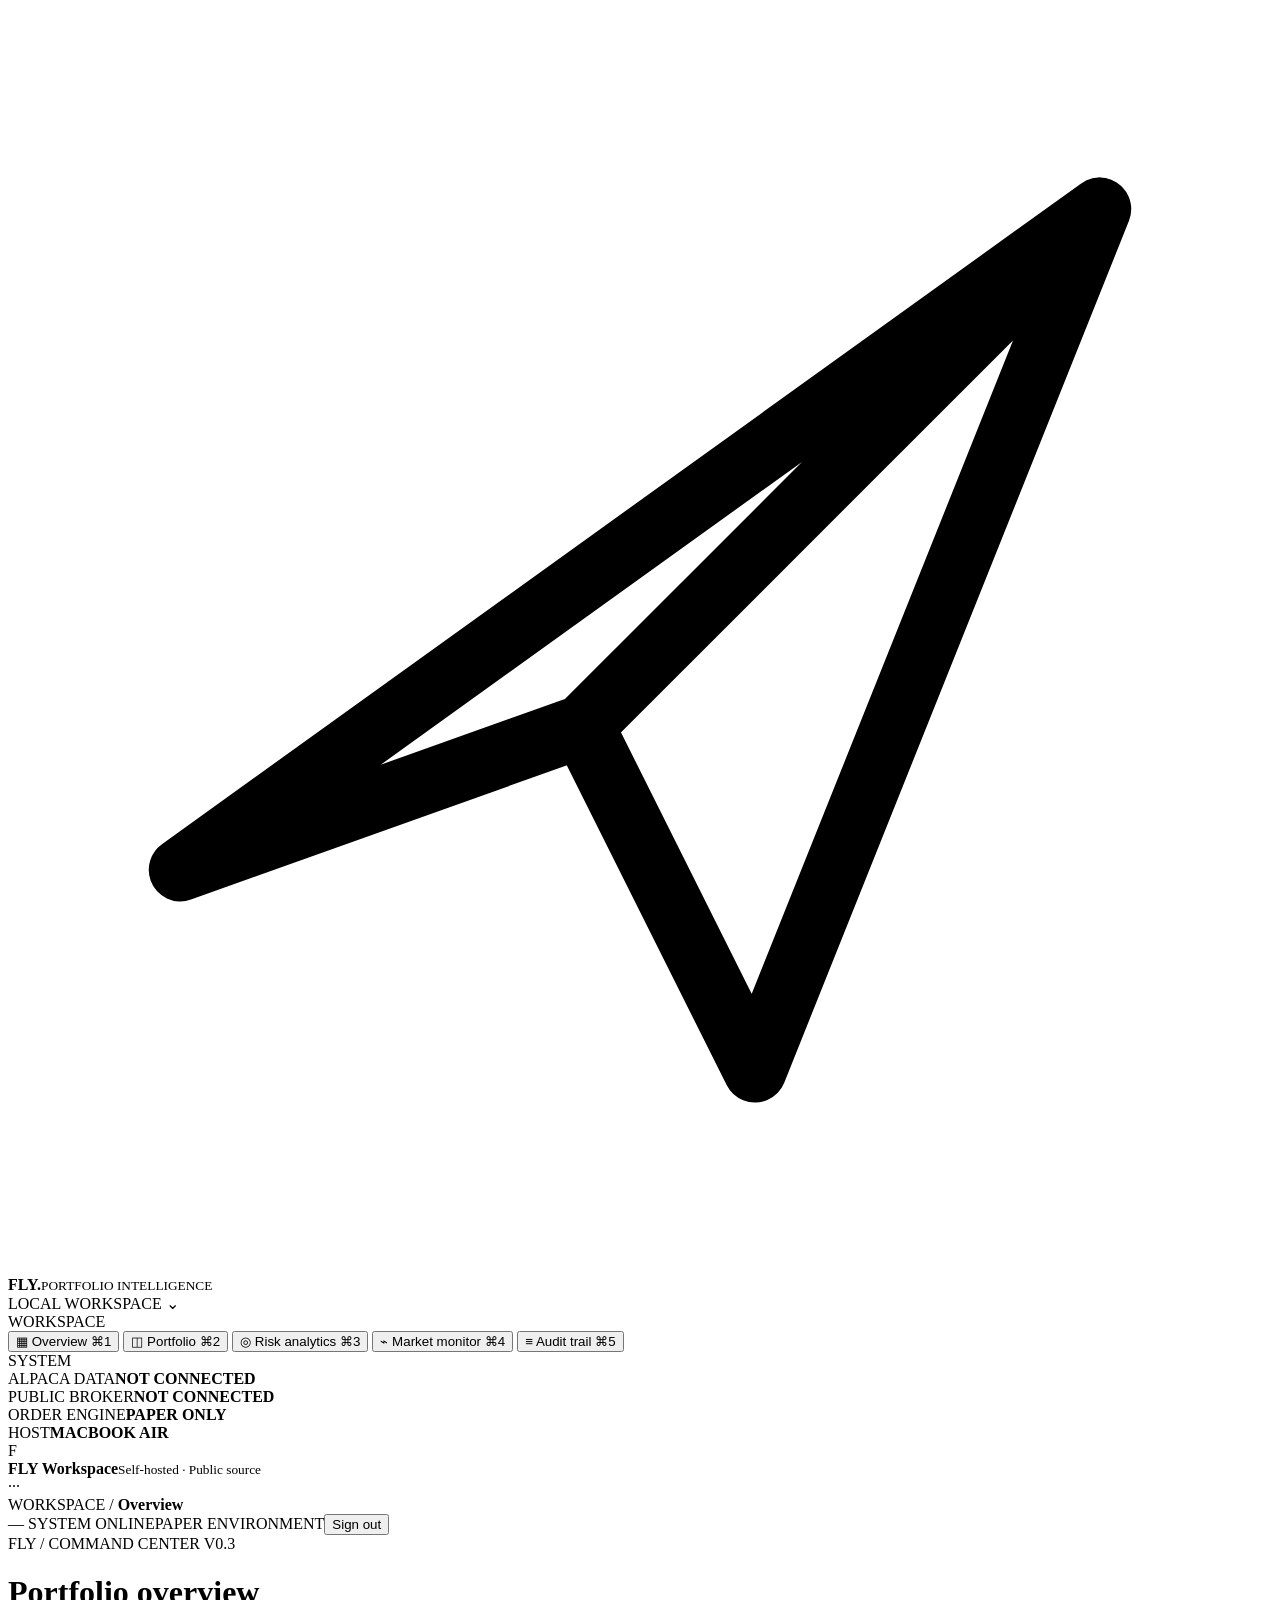
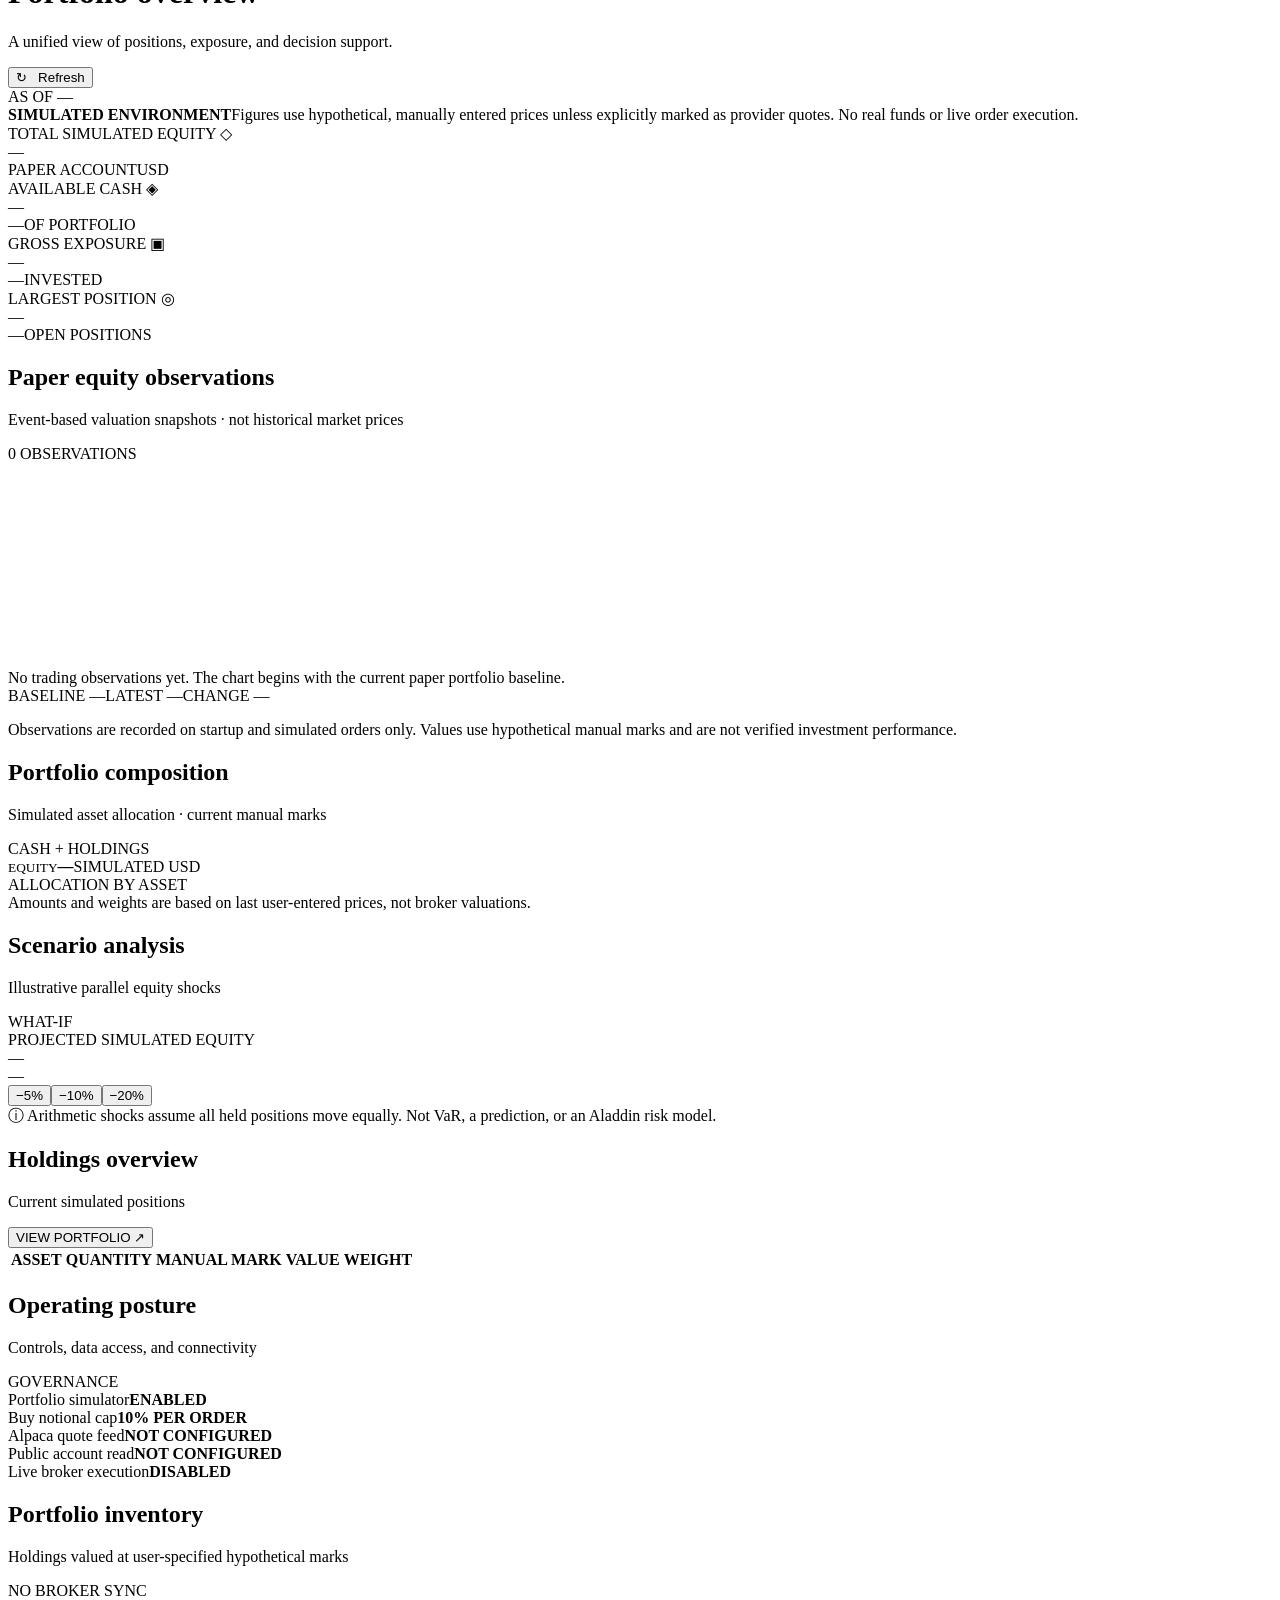
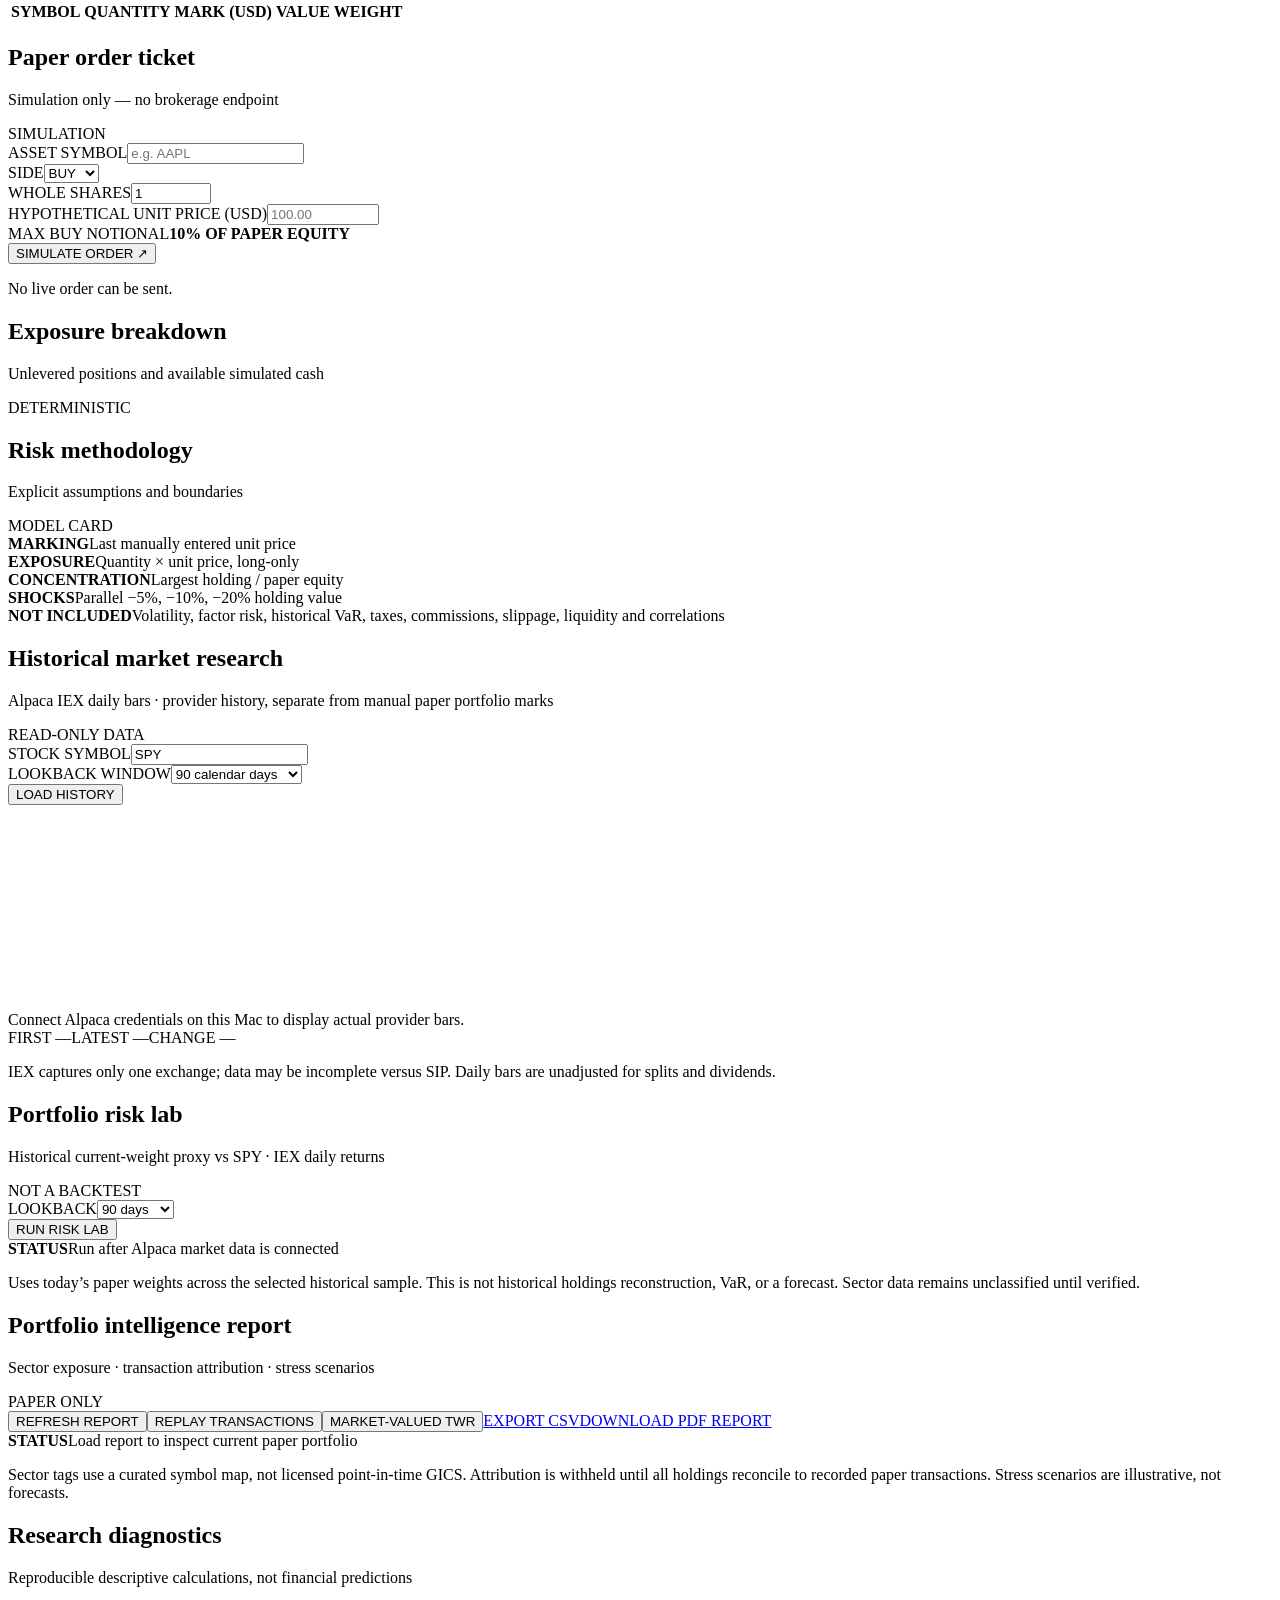
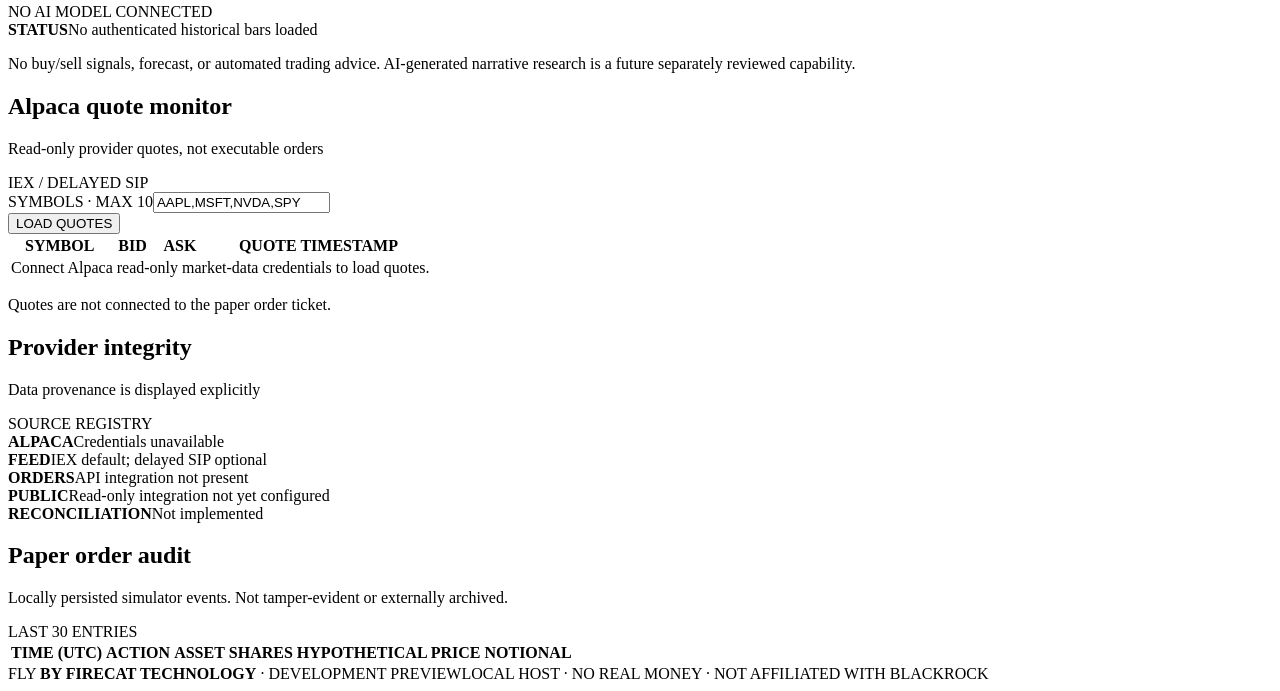
==== commit 75a2c60b: "feat: performance report features static/index.html" ====
--- a/static/index.html
+++ b/static/index.html
@@ -58,7 +58,7 @@
         </div>
       </section>
       <section id="view-risk" class="view"><div class="row-grid secondary-grid"><section class="panel"><div class="panel-header"><div><h2>Exposure breakdown</h2><p>Unlevered positions and available simulated cash</p></div><span class="panel-meta">DETERMINISTIC</span></div><div id="riskWeights" class="risk-weights"></div></section><section class="panel"><div class="panel-header"><div><h2>Risk methodology</h2><p>Explicit assumptions and boundaries</p></div><span class="panel-meta">MODEL CARD</span></div><div class="method"><div><b>MARKING</b><span>Last manually entered unit price</span></div><div><b>EXPOSURE</b><span>Quantity × unit price, long-only</span></div><div><b>CONCENTRATION</b><span>Largest holding / paper equity</span></div><div><b>SHOCKS</b><span>Parallel −5%, −10%, −20% holding value</span></div><div><b>NOT INCLUDED</b><span>Volatility, factor risk, historical VaR, taxes, commissions, slippage, liquidity and correlations</span></div></div></section></div></section>
-      <section id="view-markets" class="view"><section class="panel market-history"><div class="panel-header"><div><h2>Historical market research</h2><p>Alpaca IEX daily bars · provider history, separate from manual paper portfolio marks</p></div><span class="panel-meta">READ-ONLY DATA</span></div><form id="historicalForm" class="quote-form"><div class="field"><label for="historySymbol">STOCK SYMBOL</label><input id="historySymbol" value="SPY" maxlength="10" autocomplete="off"></div><div class="field"><label for="historyDays">LOOKBACK WINDOW</label><select id="historyDays"><option value="30">30 calendar days</option><option value="90" selected>90 calendar days</option><option value="180">180 calendar days</option><option value="365">365 calendar days</option></select></div><button class="secondary-btn" type="submit">LOAD HISTORY</button></form><div class="paper-chart-wrap"><svg id="marketChart" viewBox="0 0 1000 160" role="img" aria-label="Historical daily closing prices" preserveAspectRatio="none"></svg><div id="marketEmpty" class="paper-chart-empty">Connect Alpaca credentials on this Mac to display actual provider bars.</div></div><div class="chart-footer"><span id="marketFirst">FIRST —</span><span id="marketLatest">LATEST —</span><span id="marketChange">CHANGE —</span></div><p class="form-message" id="historicalMessage" aria-live="polite">IEX captures only one exchange; data may be incomplete versus SIP. Daily bars are unadjusted for splits and dividends.</p></section><section class="panel" style="margin-bottom:14px"><div class="panel-header"><div><h2>Portfolio risk lab</h2><p>Historical current-weight proxy vs SPY · IEX daily returns</p></div><span class="panel-meta">NOT A BACKTEST</span></div><div class="quote-form"><div class="field"><label for="analyticsDays">LOOKBACK</label><select id="analyticsDays"><option value="30">30 days</option><option value="90" selected>90 days</option><option value="180">180 days</option><option value="365">365 days</option></select></div><button class="secondary-btn" id="runAnalytics" type="button">RUN RISK LAB</button></div><div class="method" id="analyticsMetrics"><div><b>STATUS</b><span>Run after Alpaca market data is connected</span></div></div><p class="form-message">Uses today’s paper weights across the selected historical sample. This is not historical holdings reconstruction, VaR, or a forecast. Sector data remains unclassified until verified.</p></section><section class="panel" style="margin-bottom:14px"><div class="panel-header"><div><h2>Portfolio intelligence report</h2><p>Sector exposure · transaction attribution · stress scenarios</p></div><span class="panel-meta">PAPER ONLY</span></div><div class="quote-form"><button class="secondary-btn" id="loadIntelligence" type="button">REFRESH REPORT</button><button class="secondary-btn" id="runSimulation" type="button">REPLAY TRANSACTIONS</button><button class="secondary-btn" id="runMarketSimulation" type="button">MARKET-VALUED TWR</button><a class="secondary-btn" href="/api/report.csv">EXPORT CSV</a></div><div class="method" id="intelligenceMetrics"><div><b>STATUS</b><span>Load report to inspect current paper portfolio</span></div></div><p class="form-message">Sector tags use a curated symbol map, not licensed point-in-time GICS. Attribution is withheld until all holdings reconcile to recorded paper transactions. Stress scenarios are illustrative, not forecasts.</p></section><section class="panel" style="margin-bottom:14px"><div class="panel-header"><div><h2>Research diagnostics</h2><p>Reproducible descriptive calculations, not financial predictions</p></div><span class="panel-meta">NO AI MODEL CONNECTED</span></div><div class="method" id="researchMetrics"><div><b>STATUS</b><span>No authenticated historical bars loaded</span></div></div><p class="form-message">No buy/sell signals, forecast, or automated trading advice. AI-generated narrative research is a future separately reviewed capability.</p></section><div class="row-grid secondary-grid"><section class="panel"><div class="panel-header"><div><h2>Alpaca quote monitor</h2><p>Read-only provider quotes, not executable orders</p></div><span class="panel-meta">IEX / DELAYED SIP</span></div><form id="quoteForm" class="quote-form"><div class="field"><label for="quoteSymbols">SYMBOLS · MAX 10</label><input id="quoteSymbols" value="AAPL,MSFT,NVDA,SPY" placeholder="AAPL,MSFT"></div><button class="secondary-btn" type="submit">LOAD QUOTES</button></form><div class="table-scroll"><table><thead><tr><th>SYMBOL</th><th>BID</th><th>ASK</th><th>QUOTE TIMESTAMP</th></tr></thead><tbody id="quoteRows"><tr><td colspan="4" class="empty">Connect Alpaca read-only market-data credentials to load quotes.</td></tr></tbody></table></div><p id="quoteMessage" class="form-message" aria-live="polite">Quotes are not connected to the paper order ticket.</p></section><section class="panel"><div class="panel-header"><div><h2>Provider integrity</h2><p>Data provenance is displayed explicitly</p></div><span class="panel-meta">SOURCE REGISTRY</span></div><div class="method"><div><b>ALPACA</b><span id="marketProvider">Credentials unavailable</span></div><div><b>FEED</b><span>IEX default; delayed SIP optional</span></div><div><b>ORDERS</b><span>API integration not present</span></div><div><b>PUBLIC</b><span>Read-only integration not yet configured</span></div><div><b>RECONCILIATION</b><span>Not implemented</span></div></div></section></div></section>
+      <section id="view-markets" class="view"><section class="panel market-history"><div class="panel-header"><div><h2>Historical market research</h2><p>Alpaca IEX daily bars · provider history, separate from manual paper portfolio marks</p></div><span class="panel-meta">READ-ONLY DATA</span></div><form id="historicalForm" class="quote-form"><div class="field"><label for="historySymbol">STOCK SYMBOL</label><input id="historySymbol" value="SPY" maxlength="10" autocomplete="off"></div><div class="field"><label for="historyDays">LOOKBACK WINDOW</label><select id="historyDays"><option value="30">30 calendar days</option><option value="90" selected>90 calendar days</option><option value="180">180 calendar days</option><option value="365">365 calendar days</option></select></div><button class="secondary-btn" type="submit">LOAD HISTORY</button></form><div class="paper-chart-wrap"><svg id="marketChart" viewBox="0 0 1000 160" role="img" aria-label="Historical daily closing prices" preserveAspectRatio="none"></svg><div id="marketEmpty" class="paper-chart-empty">Connect Alpaca credentials on this Mac to display actual provider bars.</div></div><div class="chart-footer"><span id="marketFirst">FIRST —</span><span id="marketLatest">LATEST —</span><span id="marketChange">CHANGE —</span></div><p class="form-message" id="historicalMessage" aria-live="polite">IEX captures only one exchange; data may be incomplete versus SIP. Daily bars are unadjusted for splits and dividends.</p></section><section class="panel" style="margin-bottom:14px"><div class="panel-header"><div><h2>Portfolio risk lab</h2><p>Historical current-weight proxy vs SPY · IEX daily returns</p></div><span class="panel-meta">NOT A BACKTEST</span></div><div class="quote-form"><div class="field"><label for="analyticsDays">LOOKBACK</label><select id="analyticsDays"><option value="30">30 days</option><option value="90" selected>90 days</option><option value="180">180 days</option><option value="365">365 days</option></select></div><button class="secondary-btn" id="runAnalytics" type="button">RUN RISK LAB</button></div><div class="method" id="analyticsMetrics"><div><b>STATUS</b><span>Run after Alpaca market data is connected</span></div></div><p class="form-message">Uses today’s paper weights across the selected historical sample. This is not historical holdings reconstruction, VaR, or a forecast. Sector data remains unclassified until verified.</p></section><section class="panel" style="margin-bottom:14px"><div class="panel-header"><div><h2>Portfolio intelligence report</h2><p>Sector exposure · transaction attribution · stress scenarios</p></div><span class="panel-meta">PAPER ONLY</span></div><div class="quote-form"><button class="secondary-btn" id="loadIntelligence" type="button">REFRESH REPORT</button><button class="secondary-btn" id="runSimulation" type="button">REPLAY TRANSACTIONS</button><button class="secondary-btn" id="runMarketSimulation" type="button">MARKET-VALUED TWR</button><a class="secondary-btn" href="/api/report.csv">EXPORT CSV</a><a class="secondary-btn" href="/api/report.pdf">DOWNLOAD PDF REPORT</a></div><div class="method" id="intelligenceMetrics"><div><b>STATUS</b><span>Load report to inspect current paper portfolio</span></div></div><p class="form-message">Sector tags use a curated symbol map, not licensed point-in-time GICS. Attribution is withheld until all holdings reconcile to recorded paper transactions. Stress scenarios are illustrative, not forecasts.</p></section><section class="panel" style="margin-bottom:14px"><div class="panel-header"><div><h2>Research diagnostics</h2><p>Reproducible descriptive calculations, not financial predictions</p></div><span class="panel-meta">NO AI MODEL CONNECTED</span></div><div class="method" id="researchMetrics"><div><b>STATUS</b><span>No authenticated historical bars loaded</span></div></div><p class="form-message">No buy/sell signals, forecast, or automated trading advice. AI-generated narrative research is a future separately reviewed capability.</p></section><div class="row-grid secondary-grid"><section class="panel"><div class="panel-header"><div><h2>Alpaca quote monitor</h2><p>Read-only provider quotes, not executable orders</p></div><span class="panel-meta">IEX / DELAYED SIP</span></div><form id="quoteForm" class="quote-form"><div class="field"><label for="quoteSymbols">SYMBOLS · MAX 10</label><input id="quoteSymbols" value="AAPL,MSFT,NVDA,SPY" placeholder="AAPL,MSFT"></div><button class="secondary-btn" type="submit">LOAD QUOTES</button></form><div class="table-scroll"><table><thead><tr><th>SYMBOL</th><th>BID</th><th>ASK</th><th>QUOTE TIMESTAMP</th></tr></thead><tbody id="quoteRows"><tr><td colspan="4" class="empty">Connect Alpaca read-only market-data credentials to load quotes.</td></tr></tbody></table></div><p id="quoteMessage" class="form-message" aria-live="polite">Quotes are not connected to the paper order ticket.</p></section><section class="panel"><div class="panel-header"><div><h2>Provider integrity</h2><p>Data provenance is displayed explicitly</p></div><span class="panel-meta">SOURCE REGISTRY</span></div><div class="method"><div><b>ALPACA</b><span id="marketProvider">Credentials unavailable</span></div><div><b>FEED</b><span>IEX default; delayed SIP optional</span></div><div><b>ORDERS</b><span>API integration not present</span></div><div><b>PUBLIC</b><span>Read-only integration not yet configured</span></div><div><b>RECONCILIATION</b><span>Not implemented</span></div></div></section></div></section>
       <section id="view-activity" class="view"><section class="panel"><div class="panel-header"><div><h2>Paper order audit</h2><p>Locally persisted simulator events. Not tamper-evident or externally archived.</p></div><span class="panel-meta">LAST 30 ENTRIES</span></div><div class="table-scroll"><table><thead><tr><th>TIME (UTC)</th><th>ACTION</th><th>ASSET</th><th>SHARES</th><th>HYPOTHETICAL PRICE</th><th>NOTIONAL</th></tr></thead><tbody id="history"></tbody></table></div></section></section>
     </main>
     <footer class="footer"><span>FLY <b>BY FIRECAT TECHNOLOGY</b> · DEVELOPMENT PREVIEW</span><span>LOCAL HOST · NO REAL MONEY · NOT AFFILIATED WITH BLACKROCK</span></footer>
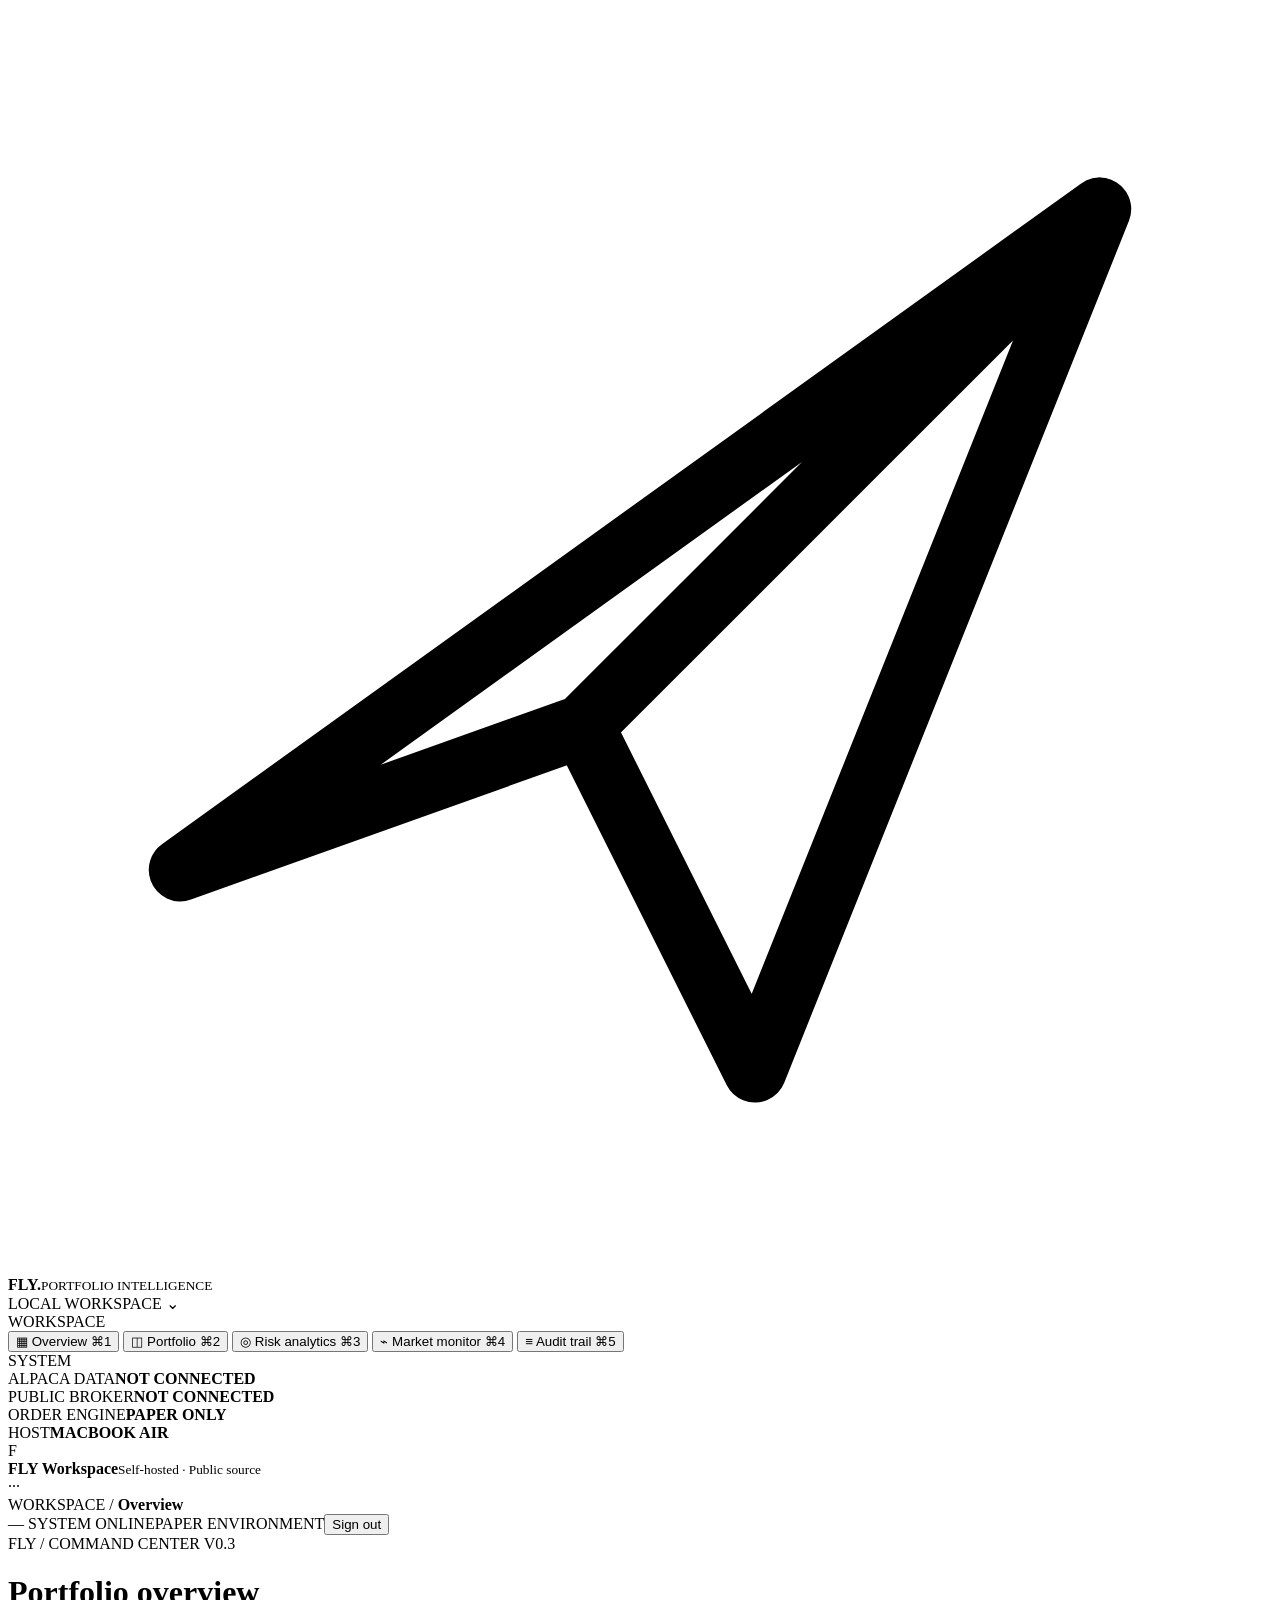
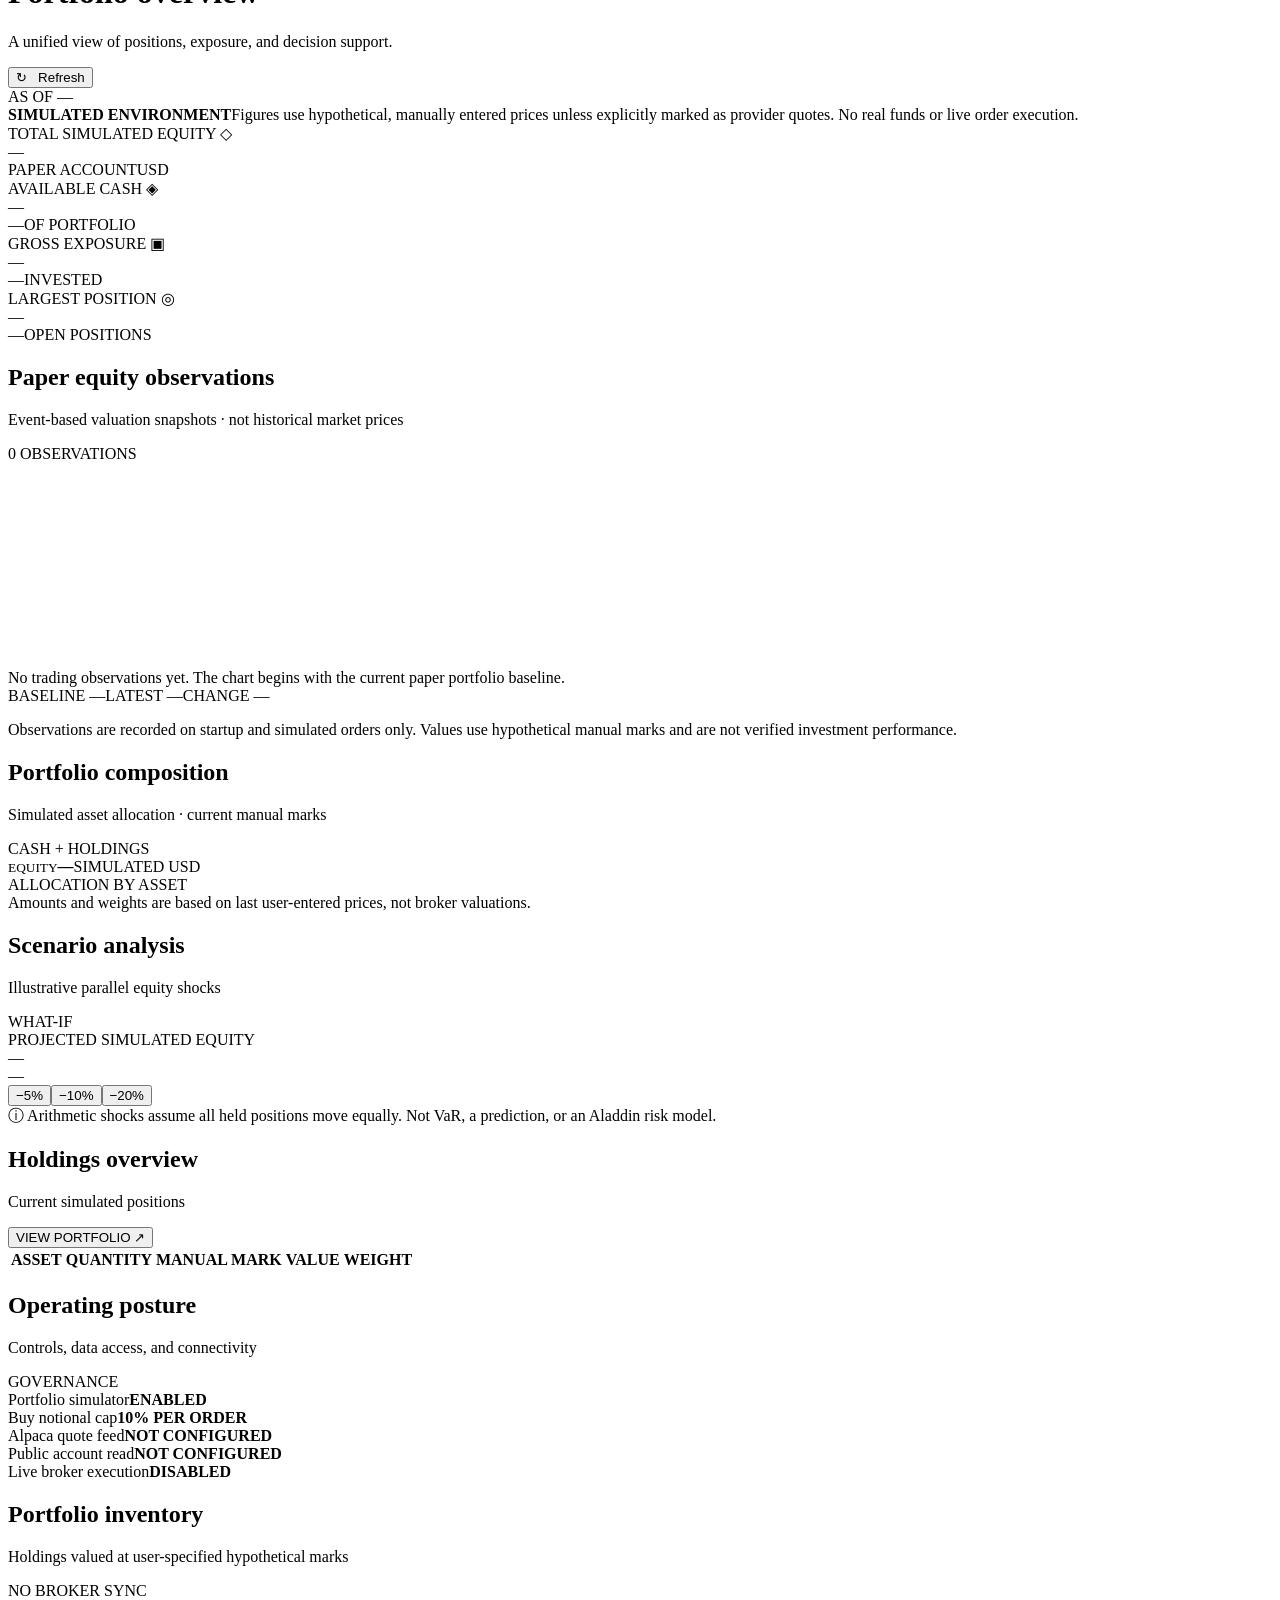
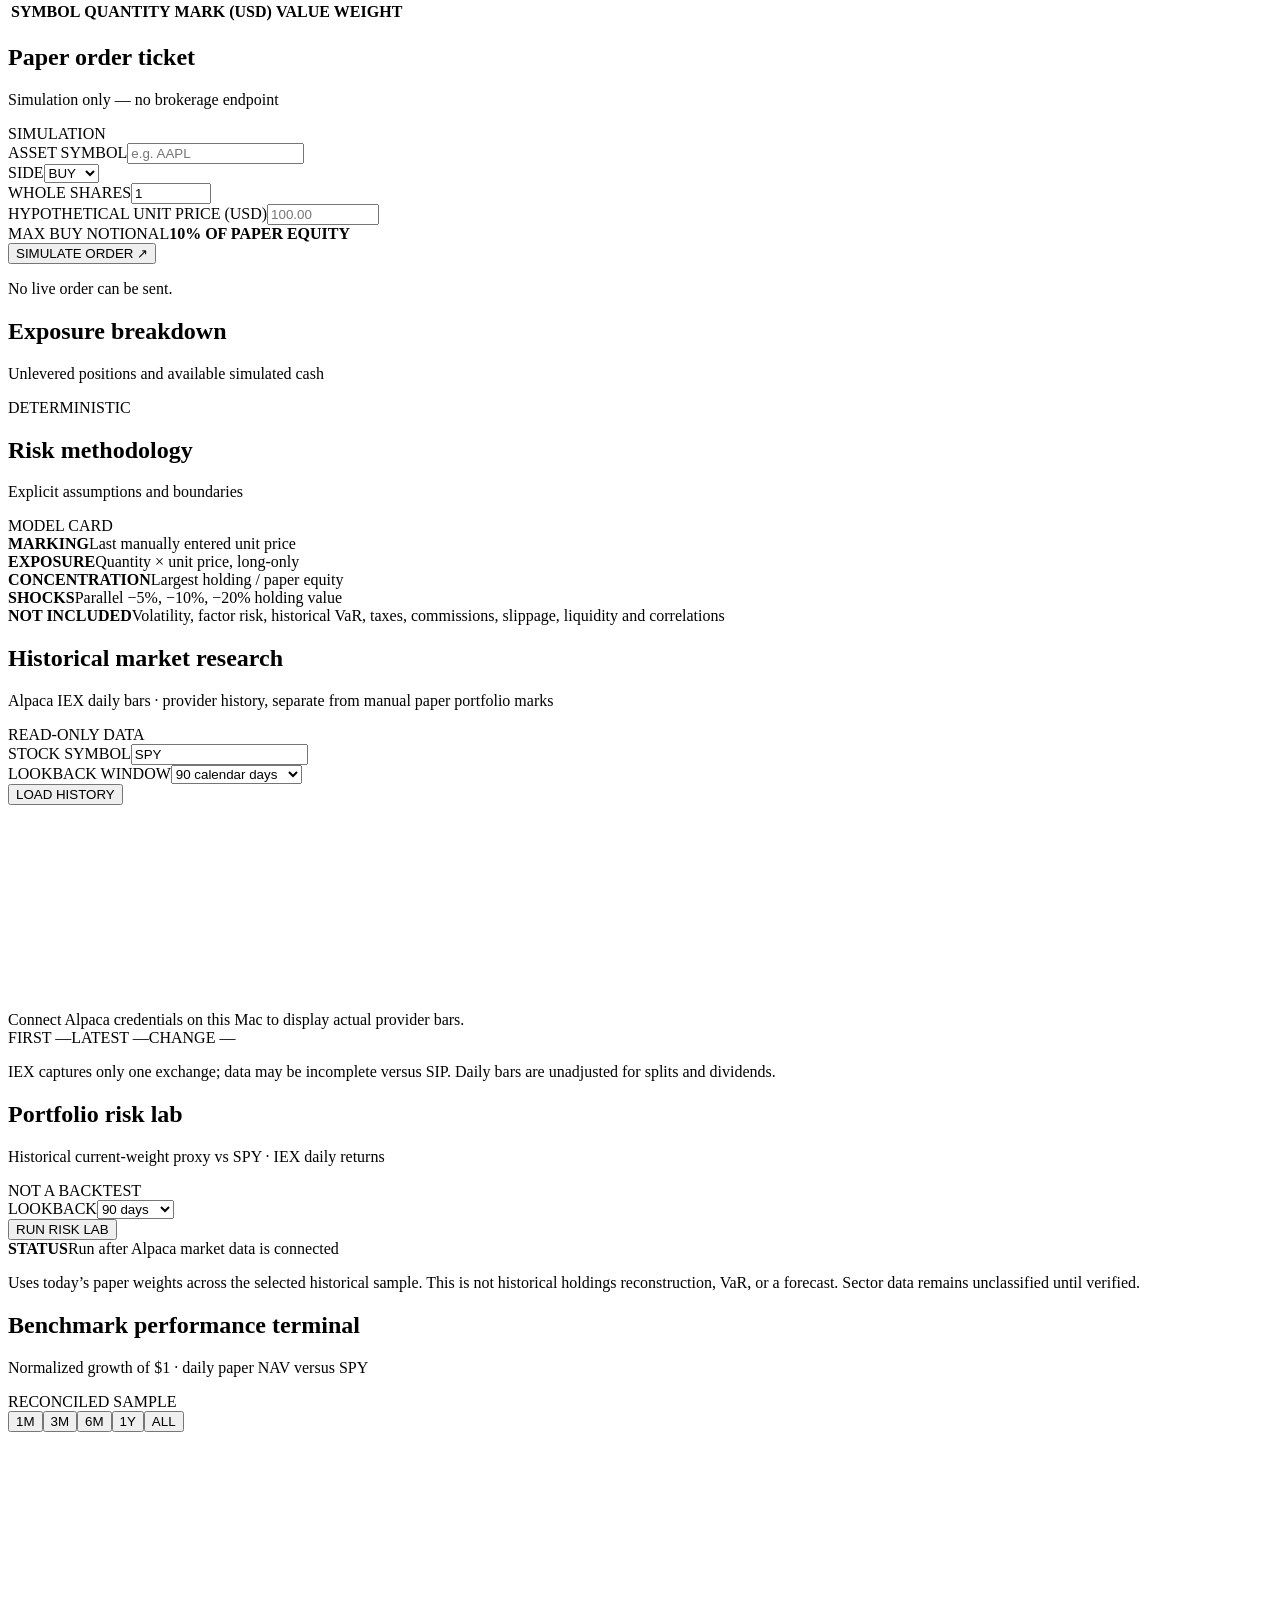
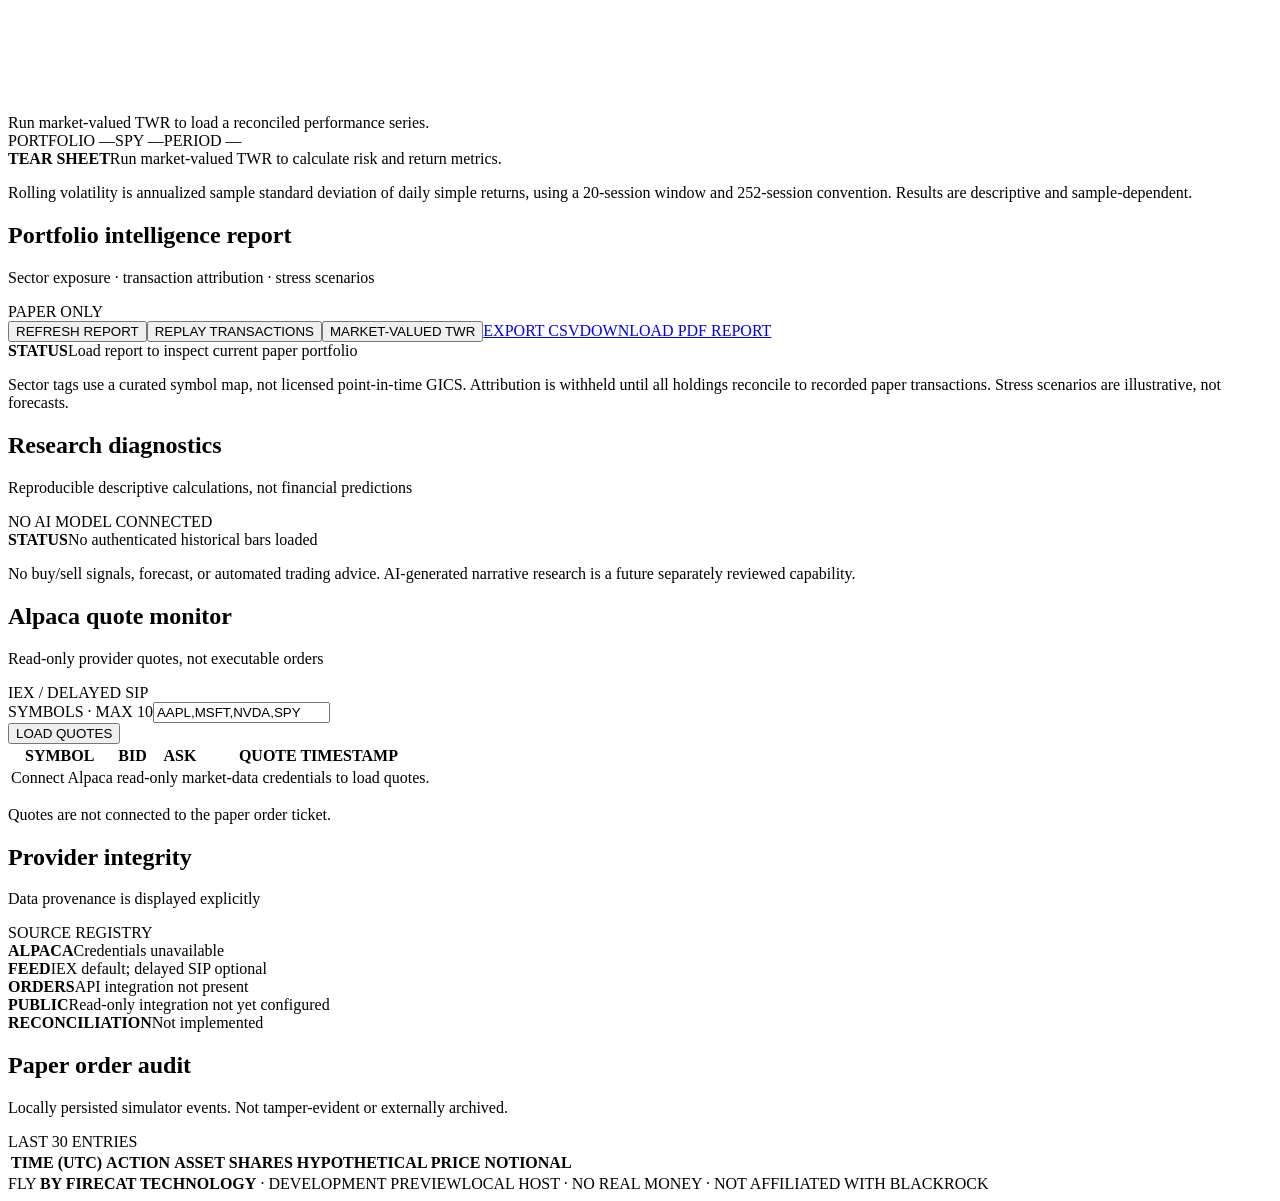
==== commit 82f5e92c: "feat: performance terminal static/index.html" ====
--- a/static/index.html
+++ b/static/index.html
@@ -58,7 +58,7 @@
         </div>
       </section>
       <section id="view-risk" class="view"><div class="row-grid secondary-grid"><section class="panel"><div class="panel-header"><div><h2>Exposure breakdown</h2><p>Unlevered positions and available simulated cash</p></div><span class="panel-meta">DETERMINISTIC</span></div><div id="riskWeights" class="risk-weights"></div></section><section class="panel"><div class="panel-header"><div><h2>Risk methodology</h2><p>Explicit assumptions and boundaries</p></div><span class="panel-meta">MODEL CARD</span></div><div class="method"><div><b>MARKING</b><span>Last manually entered unit price</span></div><div><b>EXPOSURE</b><span>Quantity × unit price, long-only</span></div><div><b>CONCENTRATION</b><span>Largest holding / paper equity</span></div><div><b>SHOCKS</b><span>Parallel −5%, −10%, −20% holding value</span></div><div><b>NOT INCLUDED</b><span>Volatility, factor risk, historical VaR, taxes, commissions, slippage, liquidity and correlations</span></div></div></section></div></section>
-      <section id="view-markets" class="view"><section class="panel market-history"><div class="panel-header"><div><h2>Historical market research</h2><p>Alpaca IEX daily bars · provider history, separate from manual paper portfolio marks</p></div><span class="panel-meta">READ-ONLY DATA</span></div><form id="historicalForm" class="quote-form"><div class="field"><label for="historySymbol">STOCK SYMBOL</label><input id="historySymbol" value="SPY" maxlength="10" autocomplete="off"></div><div class="field"><label for="historyDays">LOOKBACK WINDOW</label><select id="historyDays"><option value="30">30 calendar days</option><option value="90" selected>90 calendar days</option><option value="180">180 calendar days</option><option value="365">365 calendar days</option></select></div><button class="secondary-btn" type="submit">LOAD HISTORY</button></form><div class="paper-chart-wrap"><svg id="marketChart" viewBox="0 0 1000 160" role="img" aria-label="Historical daily closing prices" preserveAspectRatio="none"></svg><div id="marketEmpty" class="paper-chart-empty">Connect Alpaca credentials on this Mac to display actual provider bars.</div></div><div class="chart-footer"><span id="marketFirst">FIRST —</span><span id="marketLatest">LATEST —</span><span id="marketChange">CHANGE —</span></div><p class="form-message" id="historicalMessage" aria-live="polite">IEX captures only one exchange; data may be incomplete versus SIP. Daily bars are unadjusted for splits and dividends.</p></section><section class="panel" style="margin-bottom:14px"><div class="panel-header"><div><h2>Portfolio risk lab</h2><p>Historical current-weight proxy vs SPY · IEX daily returns</p></div><span class="panel-meta">NOT A BACKTEST</span></div><div class="quote-form"><div class="field"><label for="analyticsDays">LOOKBACK</label><select id="analyticsDays"><option value="30">30 days</option><option value="90" selected>90 days</option><option value="180">180 days</option><option value="365">365 days</option></select></div><button class="secondary-btn" id="runAnalytics" type="button">RUN RISK LAB</button></div><div class="method" id="analyticsMetrics"><div><b>STATUS</b><span>Run after Alpaca market data is connected</span></div></div><p class="form-message">Uses today’s paper weights across the selected historical sample. This is not historical holdings reconstruction, VaR, or a forecast. Sector data remains unclassified until verified.</p></section><section class="panel" style="margin-bottom:14px"><div class="panel-header"><div><h2>Portfolio intelligence report</h2><p>Sector exposure · transaction attribution · stress scenarios</p></div><span class="panel-meta">PAPER ONLY</span></div><div class="quote-form"><button class="secondary-btn" id="loadIntelligence" type="button">REFRESH REPORT</button><button class="secondary-btn" id="runSimulation" type="button">REPLAY TRANSACTIONS</button><button class="secondary-btn" id="runMarketSimulation" type="button">MARKET-VALUED TWR</button><a class="secondary-btn" href="/api/report.csv">EXPORT CSV</a><a class="secondary-btn" href="/api/report.pdf">DOWNLOAD PDF REPORT</a></div><div class="method" id="intelligenceMetrics"><div><b>STATUS</b><span>Load report to inspect current paper portfolio</span></div></div><p class="form-message">Sector tags use a curated symbol map, not licensed point-in-time GICS. Attribution is withheld until all holdings reconcile to recorded paper transactions. Stress scenarios are illustrative, not forecasts.</p></section><section class="panel" style="margin-bottom:14px"><div class="panel-header"><div><h2>Research diagnostics</h2><p>Reproducible descriptive calculations, not financial predictions</p></div><span class="panel-meta">NO AI MODEL CONNECTED</span></div><div class="method" id="researchMetrics"><div><b>STATUS</b><span>No authenticated historical bars loaded</span></div></div><p class="form-message">No buy/sell signals, forecast, or automated trading advice. AI-generated narrative research is a future separately reviewed capability.</p></section><div class="row-grid secondary-grid"><section class="panel"><div class="panel-header"><div><h2>Alpaca quote monitor</h2><p>Read-only provider quotes, not executable orders</p></div><span class="panel-meta">IEX / DELAYED SIP</span></div><form id="quoteForm" class="quote-form"><div class="field"><label for="quoteSymbols">SYMBOLS · MAX 10</label><input id="quoteSymbols" value="AAPL,MSFT,NVDA,SPY" placeholder="AAPL,MSFT"></div><button class="secondary-btn" type="submit">LOAD QUOTES</button></form><div class="table-scroll"><table><thead><tr><th>SYMBOL</th><th>BID</th><th>ASK</th><th>QUOTE TIMESTAMP</th></tr></thead><tbody id="quoteRows"><tr><td colspan="4" class="empty">Connect Alpaca read-only market-data credentials to load quotes.</td></tr></tbody></table></div><p id="quoteMessage" class="form-message" aria-live="polite">Quotes are not connected to the paper order ticket.</p></section><section class="panel"><div class="panel-header"><div><h2>Provider integrity</h2><p>Data provenance is displayed explicitly</p></div><span class="panel-meta">SOURCE REGISTRY</span></div><div class="method"><div><b>ALPACA</b><span id="marketProvider">Credentials unavailable</span></div><div><b>FEED</b><span>IEX default; delayed SIP optional</span></div><div><b>ORDERS</b><span>API integration not present</span></div><div><b>PUBLIC</b><span>Read-only integration not yet configured</span></div><div><b>RECONCILIATION</b><span>Not implemented</span></div></div></section></div></section>
+      <section id="view-markets" class="view"><section class="panel market-history"><div class="panel-header"><div><h2>Historical market research</h2><p>Alpaca IEX daily bars · provider history, separate from manual paper portfolio marks</p></div><span class="panel-meta">READ-ONLY DATA</span></div><form id="historicalForm" class="quote-form"><div class="field"><label for="historySymbol">STOCK SYMBOL</label><input id="historySymbol" value="SPY" maxlength="10" autocomplete="off"></div><div class="field"><label for="historyDays">LOOKBACK WINDOW</label><select id="historyDays"><option value="30">30 calendar days</option><option value="90" selected>90 calendar days</option><option value="180">180 calendar days</option><option value="365">365 calendar days</option></select></div><button class="secondary-btn" type="submit">LOAD HISTORY</button></form><div class="paper-chart-wrap"><svg id="marketChart" viewBox="0 0 1000 160" role="img" aria-label="Historical daily closing prices" preserveAspectRatio="none"></svg><div id="marketEmpty" class="paper-chart-empty">Connect Alpaca credentials on this Mac to display actual provider bars.</div></div><div class="chart-footer"><span id="marketFirst">FIRST —</span><span id="marketLatest">LATEST —</span><span id="marketChange">CHANGE —</span></div><p class="form-message" id="historicalMessage" aria-live="polite">IEX captures only one exchange; data may be incomplete versus SIP. Daily bars are unadjusted for splits and dividends.</p></section><section class="panel" style="margin-bottom:14px"><div class="panel-header"><div><h2>Portfolio risk lab</h2><p>Historical current-weight proxy vs SPY · IEX daily returns</p></div><span class="panel-meta">NOT A BACKTEST</span></div><div class="quote-form"><div class="field"><label for="analyticsDays">LOOKBACK</label><select id="analyticsDays"><option value="30">30 days</option><option value="90" selected>90 days</option><option value="180">180 days</option><option value="365">365 days</option></select></div><button class="secondary-btn" id="runAnalytics" type="button">RUN RISK LAB</button></div><div class="method" id="analyticsMetrics"><div><b>STATUS</b><span>Run after Alpaca market data is connected</span></div></div><p class="form-message">Uses today’s paper weights across the selected historical sample. This is not historical holdings reconstruction, VaR, or a forecast. Sector data remains unclassified until verified.</p></section><section class="panel" style="margin-bottom:14px"><div class="panel-header"><div><h2>Benchmark performance terminal</h2><p>Normalized growth of $1 · daily paper NAV versus SPY</p></div><span class="panel-meta">RECONCILED SAMPLE</span></div><div class="quote-form" id="performanceRanges"><button class="secondary-btn" data-range="21" type="button">1M</button><button class="secondary-btn" data-range="63" type="button">3M</button><button class="secondary-btn" data-range="126" type="button">6M</button><button class="secondary-btn" data-range="252" type="button">1Y</button><button class="secondary-btn" data-range="all" type="button">ALL</button></div><div class="paper-chart-wrap"><svg id="benchmarkChart" viewBox="0 0 1000 220" role="img" aria-label="Normalized portfolio and benchmark performance chart" preserveAspectRatio="none"></svg><div class="paper-chart-empty" id="benchmarkEmpty">Run market-valued TWR to load a reconciled performance series.</div></div><div class="chart-footer"><span id="chartPortfolioLabel">PORTFOLIO —</span><span id="chartBenchmarkLabel">SPY —</span><span id="chartPeriodLabel">PERIOD —</span></div><div class="method" id="tearSheetMetrics"><div><b>TEAR SHEET</b><span>Run market-valued TWR to calculate risk and return metrics.</span></div></div><div class="method" id="rollingRiskMetrics"></div><p class="form-message">Rolling volatility is annualized sample standard deviation of daily simple returns, using a 20-session window and 252-session convention. Results are descriptive and sample-dependent.</p></section><section class="panel" style="margin-bottom:14px"><div class="panel-header"><div><h2>Portfolio intelligence report</h2><p>Sector exposure · transaction attribution · stress scenarios</p></div><span class="panel-meta">PAPER ONLY</span></div><div class="quote-form"><button class="secondary-btn" id="loadIntelligence" type="button">REFRESH REPORT</button><button class="secondary-btn" id="runSimulation" type="button">REPLAY TRANSACTIONS</button><button class="secondary-btn" id="runMarketSimulation" type="button">MARKET-VALUED TWR</button><a class="secondary-btn" href="/api/report.csv">EXPORT CSV</a><a class="secondary-btn" href="/api/report.pdf">DOWNLOAD PDF REPORT</a></div><div class="method" id="intelligenceMetrics"><div><b>STATUS</b><span>Load report to inspect current paper portfolio</span></div></div><p class="form-message">Sector tags use a curated symbol map, not licensed point-in-time GICS. Attribution is withheld until all holdings reconcile to recorded paper transactions. Stress scenarios are illustrative, not forecasts.</p></section><section class="panel" style="margin-bottom:14px"><div class="panel-header"><div><h2>Research diagnostics</h2><p>Reproducible descriptive calculations, not financial predictions</p></div><span class="panel-meta">NO AI MODEL CONNECTED</span></div><div class="method" id="researchMetrics"><div><b>STATUS</b><span>No authenticated historical bars loaded</span></div></div><p class="form-message">No buy/sell signals, forecast, or automated trading advice. AI-generated narrative research is a future separately reviewed capability.</p></section><div class="row-grid secondary-grid"><section class="panel"><div class="panel-header"><div><h2>Alpaca quote monitor</h2><p>Read-only provider quotes, not executable orders</p></div><span class="panel-meta">IEX / DELAYED SIP</span></div><form id="quoteForm" class="quote-form"><div class="field"><label for="quoteSymbols">SYMBOLS · MAX 10</label><input id="quoteSymbols" value="AAPL,MSFT,NVDA,SPY" placeholder="AAPL,MSFT"></div><button class="secondary-btn" type="submit">LOAD QUOTES</button></form><div class="table-scroll"><table><thead><tr><th>SYMBOL</th><th>BID</th><th>ASK</th><th>QUOTE TIMESTAMP</th></tr></thead><tbody id="quoteRows"><tr><td colspan="4" class="empty">Connect Alpaca read-only market-data credentials to load quotes.</td></tr></tbody></table></div><p id="quoteMessage" class="form-message" aria-live="polite">Quotes are not connected to the paper order ticket.</p></section><section class="panel"><div class="panel-header"><div><h2>Provider integrity</h2><p>Data provenance is displayed explicitly</p></div><span class="panel-meta">SOURCE REGISTRY</span></div><div class="method"><div><b>ALPACA</b><span id="marketProvider">Credentials unavailable</span></div><div><b>FEED</b><span>IEX default; delayed SIP optional</span></div><div><b>ORDERS</b><span>API integration not present</span></div><div><b>PUBLIC</b><span>Read-only integration not yet configured</span></div><div><b>RECONCILIATION</b><span>Not implemented</span></div></div></section></div></section>
       <section id="view-activity" class="view"><section class="panel"><div class="panel-header"><div><h2>Paper order audit</h2><p>Locally persisted simulator events. Not tamper-evident or externally archived.</p></div><span class="panel-meta">LAST 30 ENTRIES</span></div><div class="table-scroll"><table><thead><tr><th>TIME (UTC)</th><th>ACTION</th><th>ASSET</th><th>SHARES</th><th>HYPOTHETICAL PRICE</th><th>NOTIONAL</th></tr></thead><tbody id="history"></tbody></table></div></section></section>
     </main>
     <footer class="footer"><span>FLY <b>BY FIRECAT TECHNOLOGY</b> · DEVELOPMENT PREVIEW</span><span>LOCAL HOST · NO REAL MONEY · NOT AFFILIATED WITH BLACKROCK</span></footer>
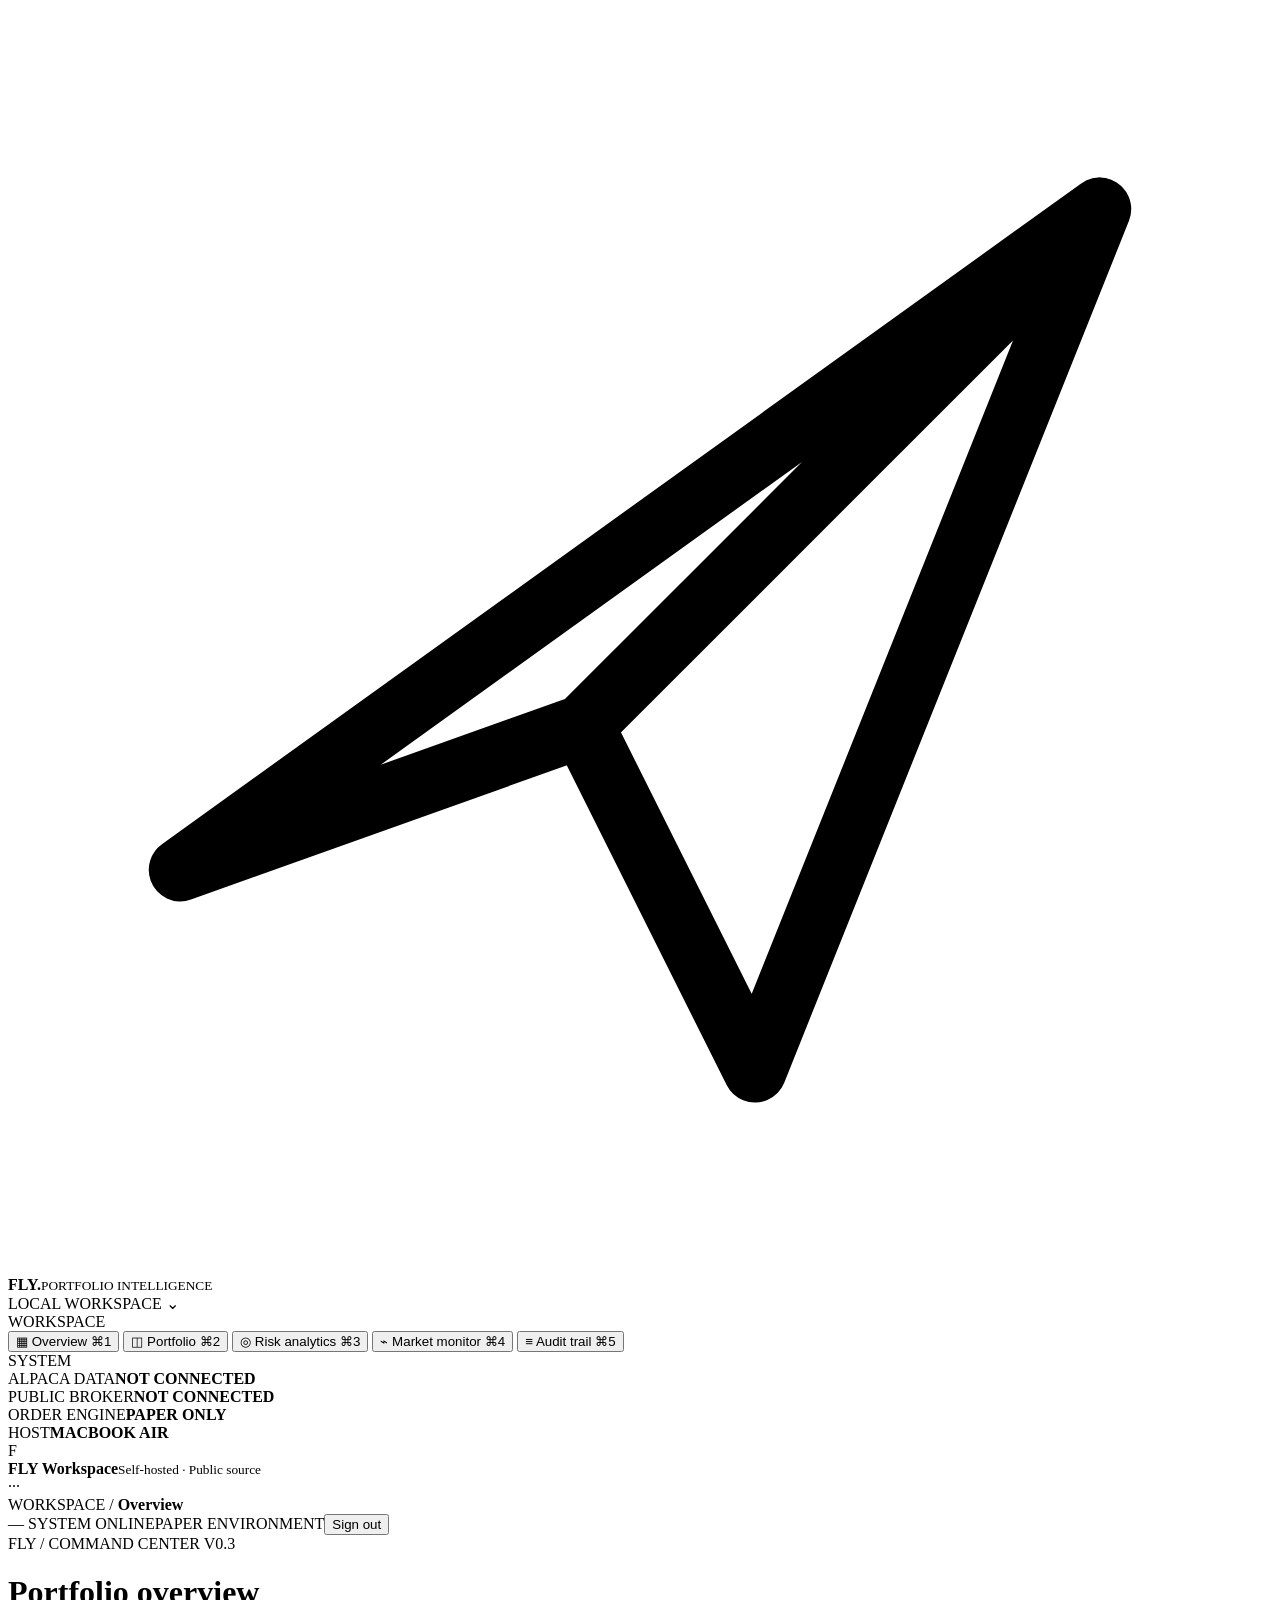
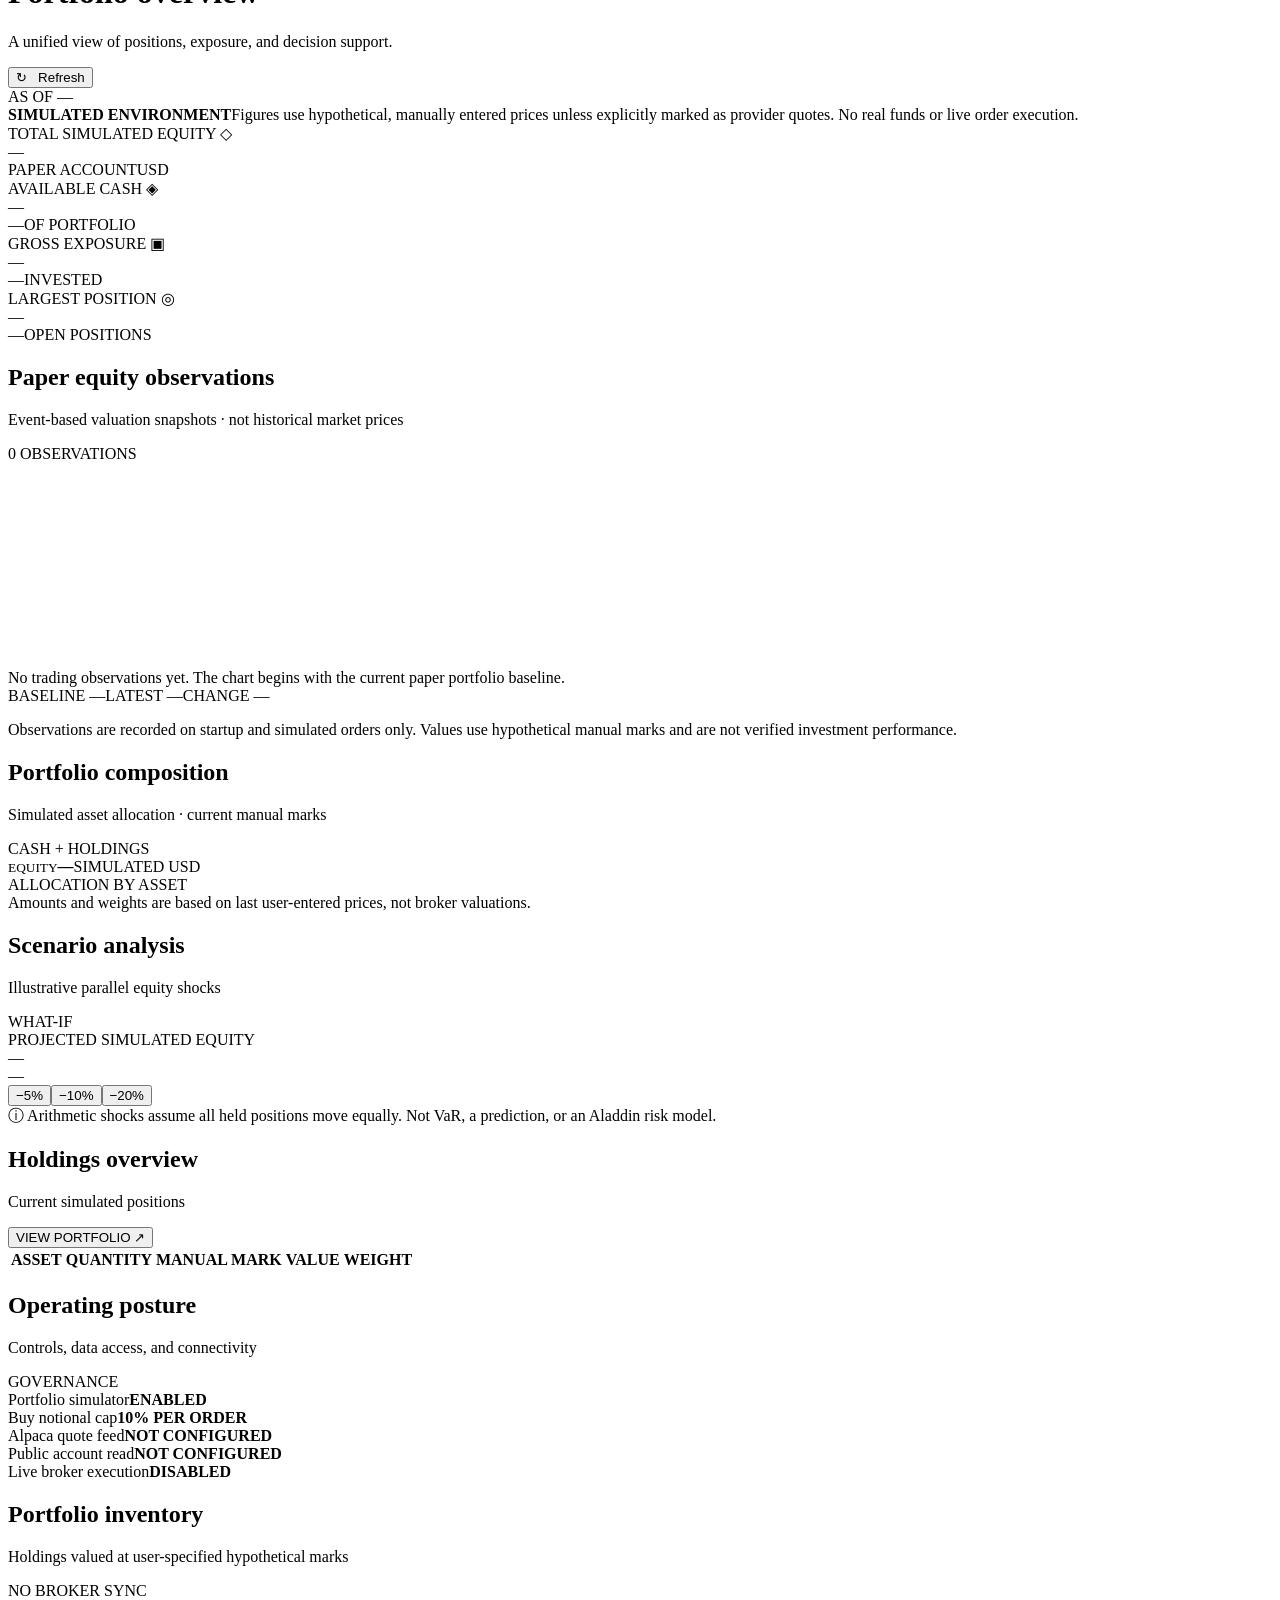
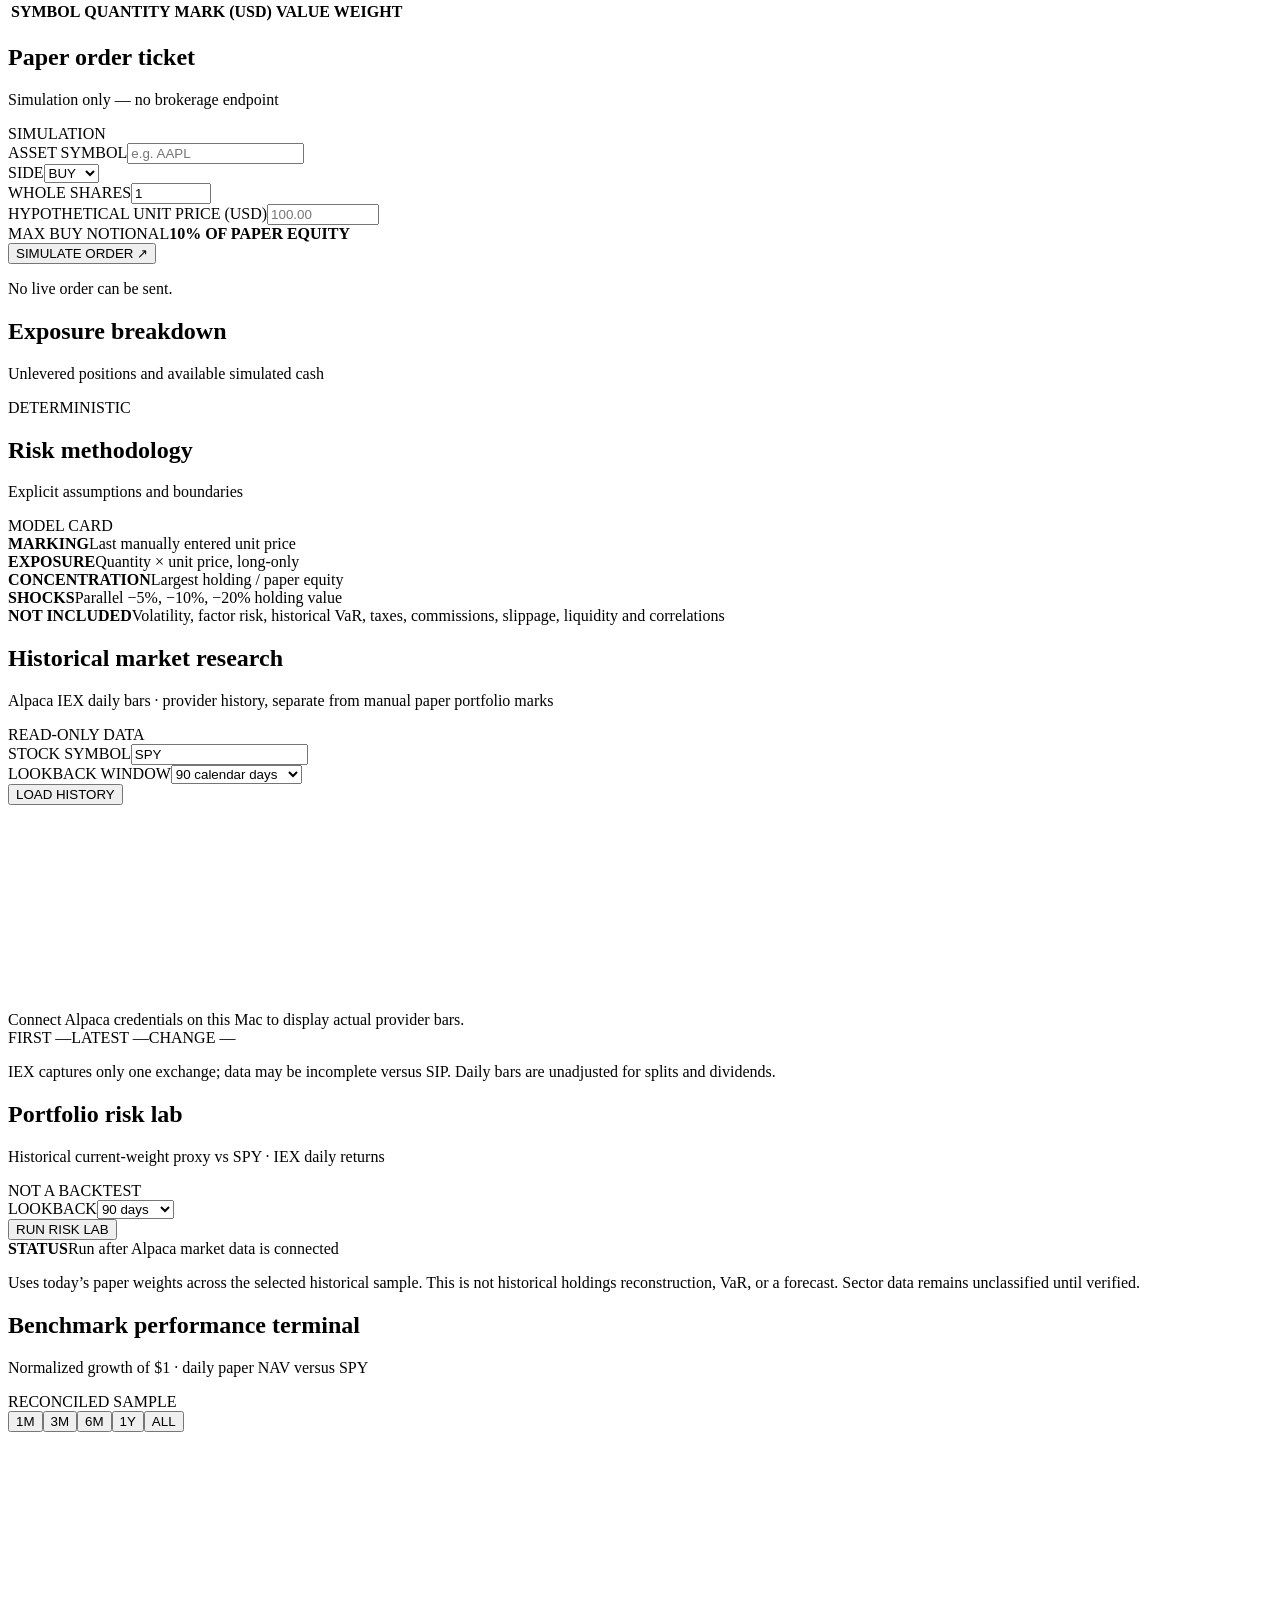
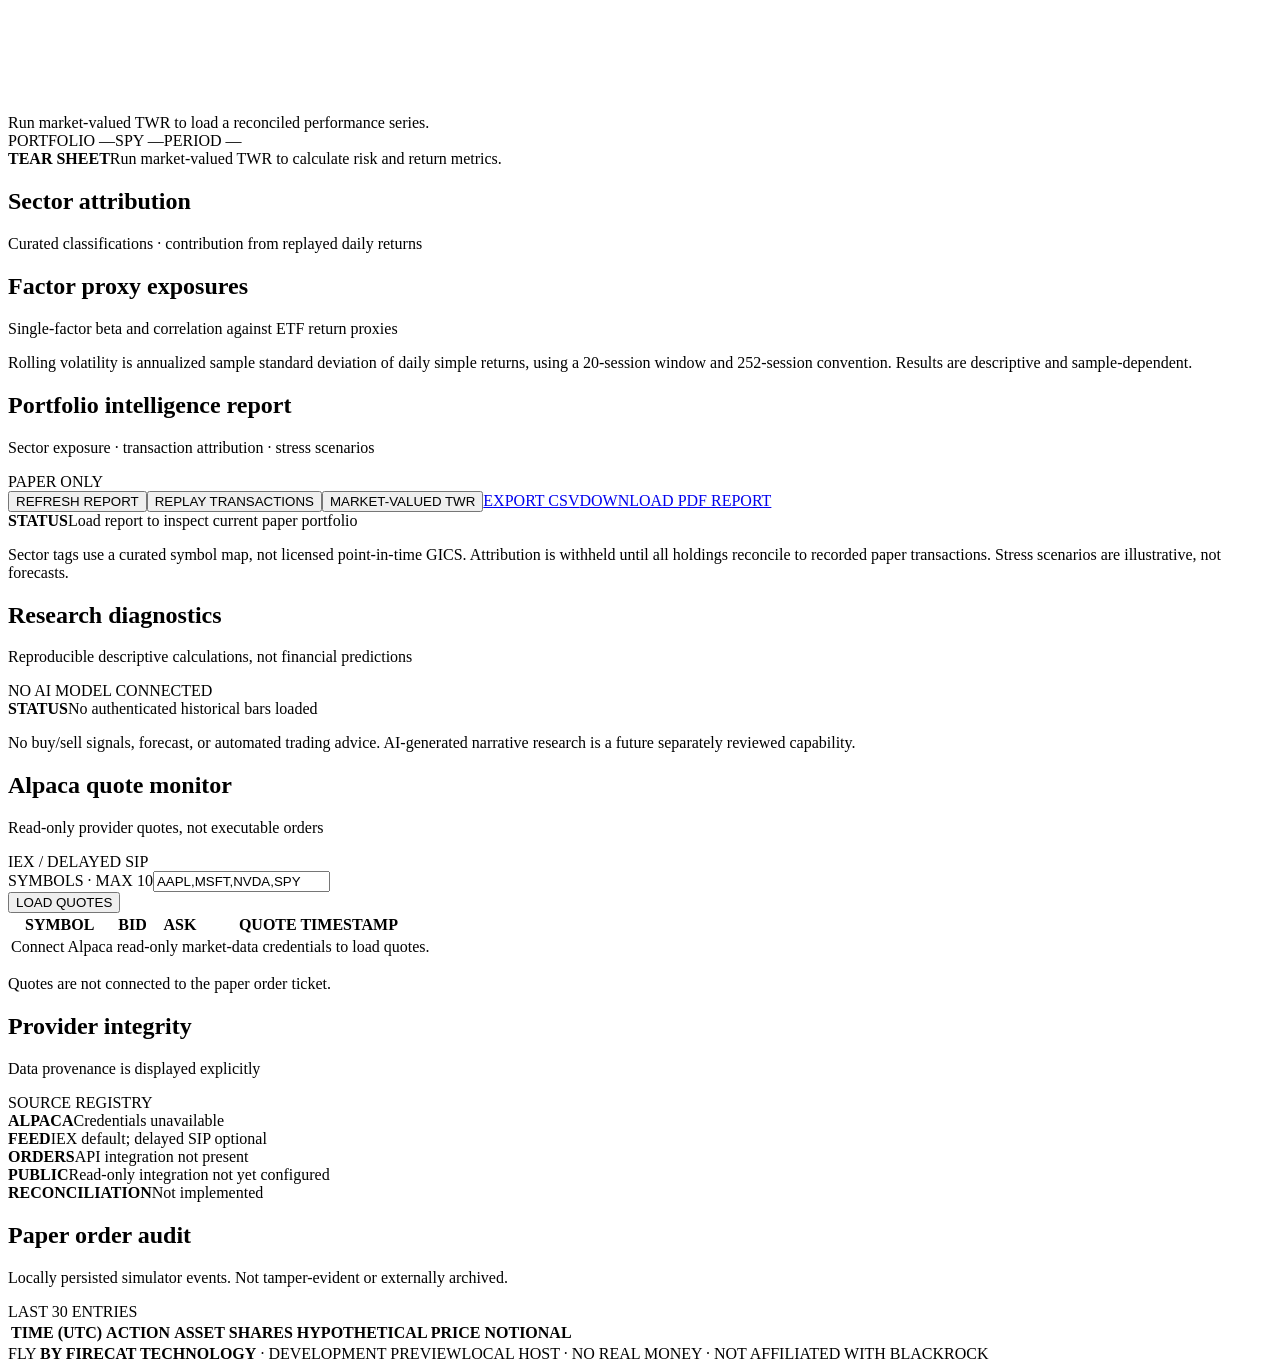
==== commit 29c29f0d: "feat: expand institutional portfolio risk analytics" ====
--- a/static/index.html
+++ b/static/index.html
@@ -58,7 +58,7 @@
         </div>
       </section>
       <section id="view-risk" class="view"><div class="row-grid secondary-grid"><section class="panel"><div class="panel-header"><div><h2>Exposure breakdown</h2><p>Unlevered positions and available simulated cash</p></div><span class="panel-meta">DETERMINISTIC</span></div><div id="riskWeights" class="risk-weights"></div></section><section class="panel"><div class="panel-header"><div><h2>Risk methodology</h2><p>Explicit assumptions and boundaries</p></div><span class="panel-meta">MODEL CARD</span></div><div class="method"><div><b>MARKING</b><span>Last manually entered unit price</span></div><div><b>EXPOSURE</b><span>Quantity × unit price, long-only</span></div><div><b>CONCENTRATION</b><span>Largest holding / paper equity</span></div><div><b>SHOCKS</b><span>Parallel −5%, −10%, −20% holding value</span></div><div><b>NOT INCLUDED</b><span>Volatility, factor risk, historical VaR, taxes, commissions, slippage, liquidity and correlations</span></div></div></section></div></section>
-      <section id="view-markets" class="view"><section class="panel market-history"><div class="panel-header"><div><h2>Historical market research</h2><p>Alpaca IEX daily bars · provider history, separate from manual paper portfolio marks</p></div><span class="panel-meta">READ-ONLY DATA</span></div><form id="historicalForm" class="quote-form"><div class="field"><label for="historySymbol">STOCK SYMBOL</label><input id="historySymbol" value="SPY" maxlength="10" autocomplete="off"></div><div class="field"><label for="historyDays">LOOKBACK WINDOW</label><select id="historyDays"><option value="30">30 calendar days</option><option value="90" selected>90 calendar days</option><option value="180">180 calendar days</option><option value="365">365 calendar days</option></select></div><button class="secondary-btn" type="submit">LOAD HISTORY</button></form><div class="paper-chart-wrap"><svg id="marketChart" viewBox="0 0 1000 160" role="img" aria-label="Historical daily closing prices" preserveAspectRatio="none"></svg><div id="marketEmpty" class="paper-chart-empty">Connect Alpaca credentials on this Mac to display actual provider bars.</div></div><div class="chart-footer"><span id="marketFirst">FIRST —</span><span id="marketLatest">LATEST —</span><span id="marketChange">CHANGE —</span></div><p class="form-message" id="historicalMessage" aria-live="polite">IEX captures only one exchange; data may be incomplete versus SIP. Daily bars are unadjusted for splits and dividends.</p></section><section class="panel" style="margin-bottom:14px"><div class="panel-header"><div><h2>Portfolio risk lab</h2><p>Historical current-weight proxy vs SPY · IEX daily returns</p></div><span class="panel-meta">NOT A BACKTEST</span></div><div class="quote-form"><div class="field"><label for="analyticsDays">LOOKBACK</label><select id="analyticsDays"><option value="30">30 days</option><option value="90" selected>90 days</option><option value="180">180 days</option><option value="365">365 days</option></select></div><button class="secondary-btn" id="runAnalytics" type="button">RUN RISK LAB</button></div><div class="method" id="analyticsMetrics"><div><b>STATUS</b><span>Run after Alpaca market data is connected</span></div></div><p class="form-message">Uses today’s paper weights across the selected historical sample. This is not historical holdings reconstruction, VaR, or a forecast. Sector data remains unclassified until verified.</p></section><section class="panel" style="margin-bottom:14px"><div class="panel-header"><div><h2>Benchmark performance terminal</h2><p>Normalized growth of $1 · daily paper NAV versus SPY</p></div><span class="panel-meta">RECONCILED SAMPLE</span></div><div class="quote-form" id="performanceRanges"><button class="secondary-btn" data-range="21" type="button">1M</button><button class="secondary-btn" data-range="63" type="button">3M</button><button class="secondary-btn" data-range="126" type="button">6M</button><button class="secondary-btn" data-range="252" type="button">1Y</button><button class="secondary-btn" data-range="all" type="button">ALL</button></div><div class="paper-chart-wrap"><svg id="benchmarkChart" viewBox="0 0 1000 220" role="img" aria-label="Normalized portfolio and benchmark performance chart" preserveAspectRatio="none"></svg><div class="paper-chart-empty" id="benchmarkEmpty">Run market-valued TWR to load a reconciled performance series.</div></div><div class="chart-footer"><span id="chartPortfolioLabel">PORTFOLIO —</span><span id="chartBenchmarkLabel">SPY —</span><span id="chartPeriodLabel">PERIOD —</span></div><div class="method" id="tearSheetMetrics"><div><b>TEAR SHEET</b><span>Run market-valued TWR to calculate risk and return metrics.</span></div></div><div class="method" id="rollingRiskMetrics"></div><p class="form-message">Rolling volatility is annualized sample standard deviation of daily simple returns, using a 20-session window and 252-session convention. Results are descriptive and sample-dependent.</p></section><section class="panel" style="margin-bottom:14px"><div class="panel-header"><div><h2>Portfolio intelligence report</h2><p>Sector exposure · transaction attribution · stress scenarios</p></div><span class="panel-meta">PAPER ONLY</span></div><div class="quote-form"><button class="secondary-btn" id="loadIntelligence" type="button">REFRESH REPORT</button><button class="secondary-btn" id="runSimulation" type="button">REPLAY TRANSACTIONS</button><button class="secondary-btn" id="runMarketSimulation" type="button">MARKET-VALUED TWR</button><a class="secondary-btn" href="/api/report.csv">EXPORT CSV</a><a class="secondary-btn" href="/api/report.pdf">DOWNLOAD PDF REPORT</a></div><div class="method" id="intelligenceMetrics"><div><b>STATUS</b><span>Load report to inspect current paper portfolio</span></div></div><p class="form-message">Sector tags use a curated symbol map, not licensed point-in-time GICS. Attribution is withheld until all holdings reconcile to recorded paper transactions. Stress scenarios are illustrative, not forecasts.</p></section><section class="panel" style="margin-bottom:14px"><div class="panel-header"><div><h2>Research diagnostics</h2><p>Reproducible descriptive calculations, not financial predictions</p></div><span class="panel-meta">NO AI MODEL CONNECTED</span></div><div class="method" id="researchMetrics"><div><b>STATUS</b><span>No authenticated historical bars loaded</span></div></div><p class="form-message">No buy/sell signals, forecast, or automated trading advice. AI-generated narrative research is a future separately reviewed capability.</p></section><div class="row-grid secondary-grid"><section class="panel"><div class="panel-header"><div><h2>Alpaca quote monitor</h2><p>Read-only provider quotes, not executable orders</p></div><span class="panel-meta">IEX / DELAYED SIP</span></div><form id="quoteForm" class="quote-form"><div class="field"><label for="quoteSymbols">SYMBOLS · MAX 10</label><input id="quoteSymbols" value="AAPL,MSFT,NVDA,SPY" placeholder="AAPL,MSFT"></div><button class="secondary-btn" type="submit">LOAD QUOTES</button></form><div class="table-scroll"><table><thead><tr><th>SYMBOL</th><th>BID</th><th>ASK</th><th>QUOTE TIMESTAMP</th></tr></thead><tbody id="quoteRows"><tr><td colspan="4" class="empty">Connect Alpaca read-only market-data credentials to load quotes.</td></tr></tbody></table></div><p id="quoteMessage" class="form-message" aria-live="polite">Quotes are not connected to the paper order ticket.</p></section><section class="panel"><div class="panel-header"><div><h2>Provider integrity</h2><p>Data provenance is displayed explicitly</p></div><span class="panel-meta">SOURCE REGISTRY</span></div><div class="method"><div><b>ALPACA</b><span id="marketProvider">Credentials unavailable</span></div><div><b>FEED</b><span>IEX default; delayed SIP optional</span></div><div><b>ORDERS</b><span>API integration not present</span></div><div><b>PUBLIC</b><span>Read-only integration not yet configured</span></div><div><b>RECONCILIATION</b><span>Not implemented</span></div></div></section></div></section>
+      <section id="view-markets" class="view"><section class="panel market-history"><div class="panel-header"><div><h2>Historical market research</h2><p>Alpaca IEX daily bars · provider history, separate from manual paper portfolio marks</p></div><span class="panel-meta">READ-ONLY DATA</span></div><form id="historicalForm" class="quote-form"><div class="field"><label for="historySymbol">STOCK SYMBOL</label><input id="historySymbol" value="SPY" maxlength="10" autocomplete="off"></div><div class="field"><label for="historyDays">LOOKBACK WINDOW</label><select id="historyDays"><option value="30">30 calendar days</option><option value="90" selected>90 calendar days</option><option value="180">180 calendar days</option><option value="365">365 calendar days</option></select></div><button class="secondary-btn" type="submit">LOAD HISTORY</button></form><div class="paper-chart-wrap"><svg id="marketChart" viewBox="0 0 1000 160" role="img" aria-label="Historical daily closing prices" preserveAspectRatio="none"></svg><div id="marketEmpty" class="paper-chart-empty">Connect Alpaca credentials on this Mac to display actual provider bars.</div></div><div class="chart-footer"><span id="marketFirst">FIRST —</span><span id="marketLatest">LATEST —</span><span id="marketChange">CHANGE —</span></div><p class="form-message" id="historicalMessage" aria-live="polite">IEX captures only one exchange; data may be incomplete versus SIP. Daily bars are unadjusted for splits and dividends.</p></section><section class="panel" style="margin-bottom:14px"><div class="panel-header"><div><h2>Portfolio risk lab</h2><p>Historical current-weight proxy vs SPY · IEX daily returns</p></div><span class="panel-meta">NOT A BACKTEST</span></div><div class="quote-form"><div class="field"><label for="analyticsDays">LOOKBACK</label><select id="analyticsDays"><option value="30">30 days</option><option value="90" selected>90 days</option><option value="180">180 days</option><option value="365">365 days</option></select></div><button class="secondary-btn" id="runAnalytics" type="button">RUN RISK LAB</button></div><div class="method" id="analyticsMetrics"><div><b>STATUS</b><span>Run after Alpaca market data is connected</span></div></div><p class="form-message">Uses today’s paper weights across the selected historical sample. This is not historical holdings reconstruction, VaR, or a forecast. Sector data remains unclassified until verified.</p></section><section class="panel" style="margin-bottom:14px"><div class="panel-header"><div><h2>Benchmark performance terminal</h2><p>Normalized growth of $1 · daily paper NAV versus SPY</p></div><span class="panel-meta">RECONCILED SAMPLE</span></div><div class="quote-form" id="performanceRanges"><button class="secondary-btn" data-range="21" type="button">1M</button><button class="secondary-btn" data-range="63" type="button">3M</button><button class="secondary-btn" data-range="126" type="button">6M</button><button class="secondary-btn" data-range="252" type="button">1Y</button><button class="secondary-btn" data-range="all" type="button">ALL</button></div><div class="paper-chart-wrap"><svg id="benchmarkChart" viewBox="0 0 1000 220" role="img" aria-label="Normalized portfolio and benchmark performance chart" preserveAspectRatio="none"></svg><div class="paper-chart-empty" id="benchmarkEmpty">Run market-valued TWR to load a reconciled performance series.</div></div><div class="chart-footer"><span id="chartPortfolioLabel">PORTFOLIO —</span><span id="chartBenchmarkLabel">SPY —</span><span id="chartPeriodLabel">PERIOD —</span></div><div class="method" id="tearSheetMetrics"><div><b>TEAR SHEET</b><span>Run market-valued TWR to calculate risk and return metrics.</span></div></div><div class="method" id="rollingRiskMetrics"></div><div class="panel-header"><div><h2>Sector attribution</h2><p>Curated classifications · contribution from replayed daily returns</p></div></div><div class="method" id="sectorRiskMetrics"></div><div class="panel-header"><div><h2>Factor proxy exposures</h2><p>Single-factor beta and correlation against ETF return proxies</p></div></div><div class="method" id="factorRiskMetrics"></div><p class="form-message">Rolling volatility is annualized sample standard deviation of daily simple returns, using a 20-session window and 252-session convention. Results are descriptive and sample-dependent.</p></section><section class="panel" style="margin-bottom:14px"><div class="panel-header"><div><h2>Portfolio intelligence report</h2><p>Sector exposure · transaction attribution · stress scenarios</p></div><span class="panel-meta">PAPER ONLY</span></div><div class="quote-form"><button class="secondary-btn" id="loadIntelligence" type="button">REFRESH REPORT</button><button class="secondary-btn" id="runSimulation" type="button">REPLAY TRANSACTIONS</button><button class="secondary-btn" id="runMarketSimulation" type="button">MARKET-VALUED TWR</button><a class="secondary-btn" href="/api/report.csv">EXPORT CSV</a><a class="secondary-btn" href="/api/report.pdf">DOWNLOAD PDF REPORT</a></div><div class="method" id="intelligenceMetrics"><div><b>STATUS</b><span>Load report to inspect current paper portfolio</span></div></div><p class="form-message">Sector tags use a curated symbol map, not licensed point-in-time GICS. Attribution is withheld until all holdings reconcile to recorded paper transactions. Stress scenarios are illustrative, not forecasts.</p></section><section class="panel" style="margin-bottom:14px"><div class="panel-header"><div><h2>Research diagnostics</h2><p>Reproducible descriptive calculations, not financial predictions</p></div><span class="panel-meta">NO AI MODEL CONNECTED</span></div><div class="method" id="researchMetrics"><div><b>STATUS</b><span>No authenticated historical bars loaded</span></div></div><p class="form-message">No buy/sell signals, forecast, or automated trading advice. AI-generated narrative research is a future separately reviewed capability.</p></section><div class="row-grid secondary-grid"><section class="panel"><div class="panel-header"><div><h2>Alpaca quote monitor</h2><p>Read-only provider quotes, not executable orders</p></div><span class="panel-meta">IEX / DELAYED SIP</span></div><form id="quoteForm" class="quote-form"><div class="field"><label for="quoteSymbols">SYMBOLS · MAX 10</label><input id="quoteSymbols" value="AAPL,MSFT,NVDA,SPY" placeholder="AAPL,MSFT"></div><button class="secondary-btn" type="submit">LOAD QUOTES</button></form><div class="table-scroll"><table><thead><tr><th>SYMBOL</th><th>BID</th><th>ASK</th><th>QUOTE TIMESTAMP</th></tr></thead><tbody id="quoteRows"><tr><td colspan="4" class="empty">Connect Alpaca read-only market-data credentials to load quotes.</td></tr></tbody></table></div><p id="quoteMessage" class="form-message" aria-live="polite">Quotes are not connected to the paper order ticket.</p></section><section class="panel"><div class="panel-header"><div><h2>Provider integrity</h2><p>Data provenance is displayed explicitly</p></div><span class="panel-meta">SOURCE REGISTRY</span></div><div class="method"><div><b>ALPACA</b><span id="marketProvider">Credentials unavailable</span></div><div><b>FEED</b><span>IEX default; delayed SIP optional</span></div><div><b>ORDERS</b><span>API integration not present</span></div><div><b>PUBLIC</b><span>Read-only integration not yet configured</span></div><div><b>RECONCILIATION</b><span>Not implemented</span></div></div></section></div></section>
       <section id="view-activity" class="view"><section class="panel"><div class="panel-header"><div><h2>Paper order audit</h2><p>Locally persisted simulator events. Not tamper-evident or externally archived.</p></div><span class="panel-meta">LAST 30 ENTRIES</span></div><div class="table-scroll"><table><thead><tr><th>TIME (UTC)</th><th>ACTION</th><th>ASSET</th><th>SHARES</th><th>HYPOTHETICAL PRICE</th><th>NOTIONAL</th></tr></thead><tbody id="history"></tbody></table></div></section></section>
     </main>
     <footer class="footer"><span>FLY <b>BY FIRECAT TECHNOLOGY</b> · DEVELOPMENT PREVIEW</span><span>LOCAL HOST · NO REAL MONEY · NOT AFFILIATED WITH BLACKROCK</span></footer>
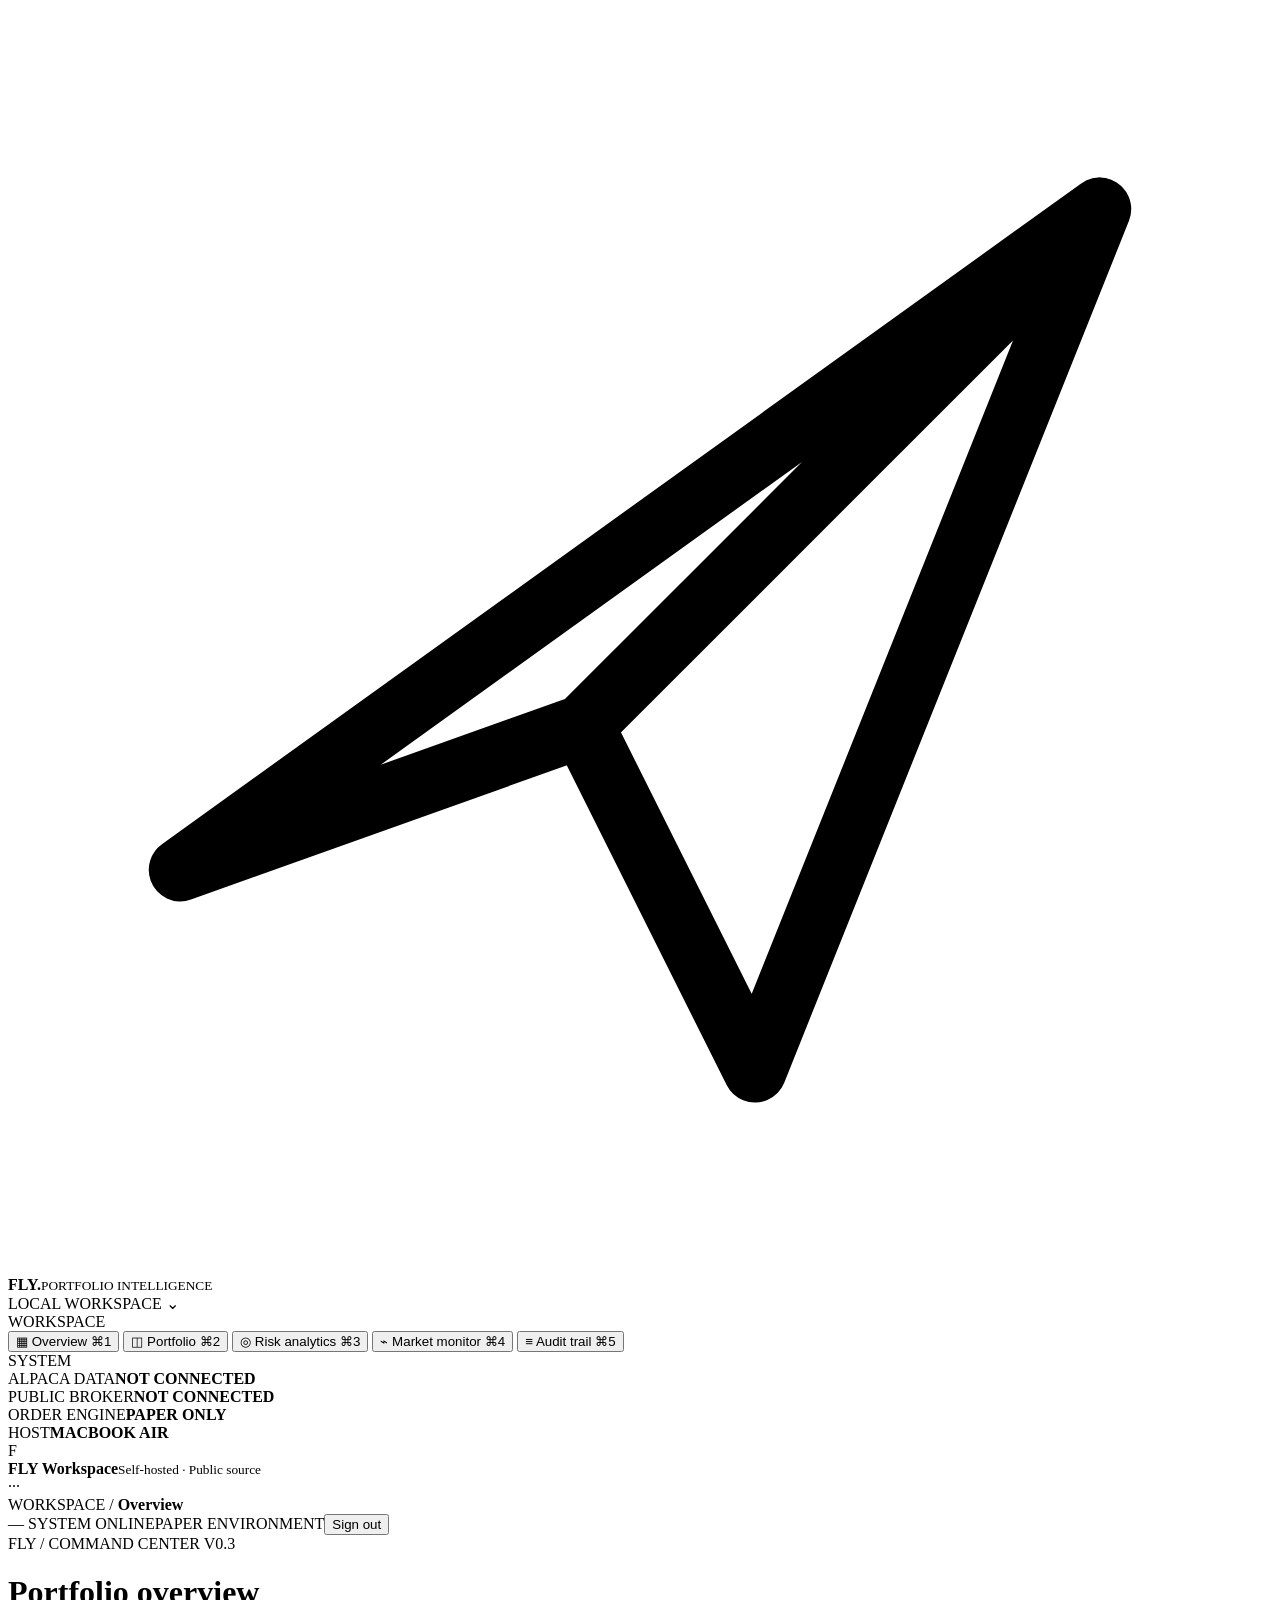
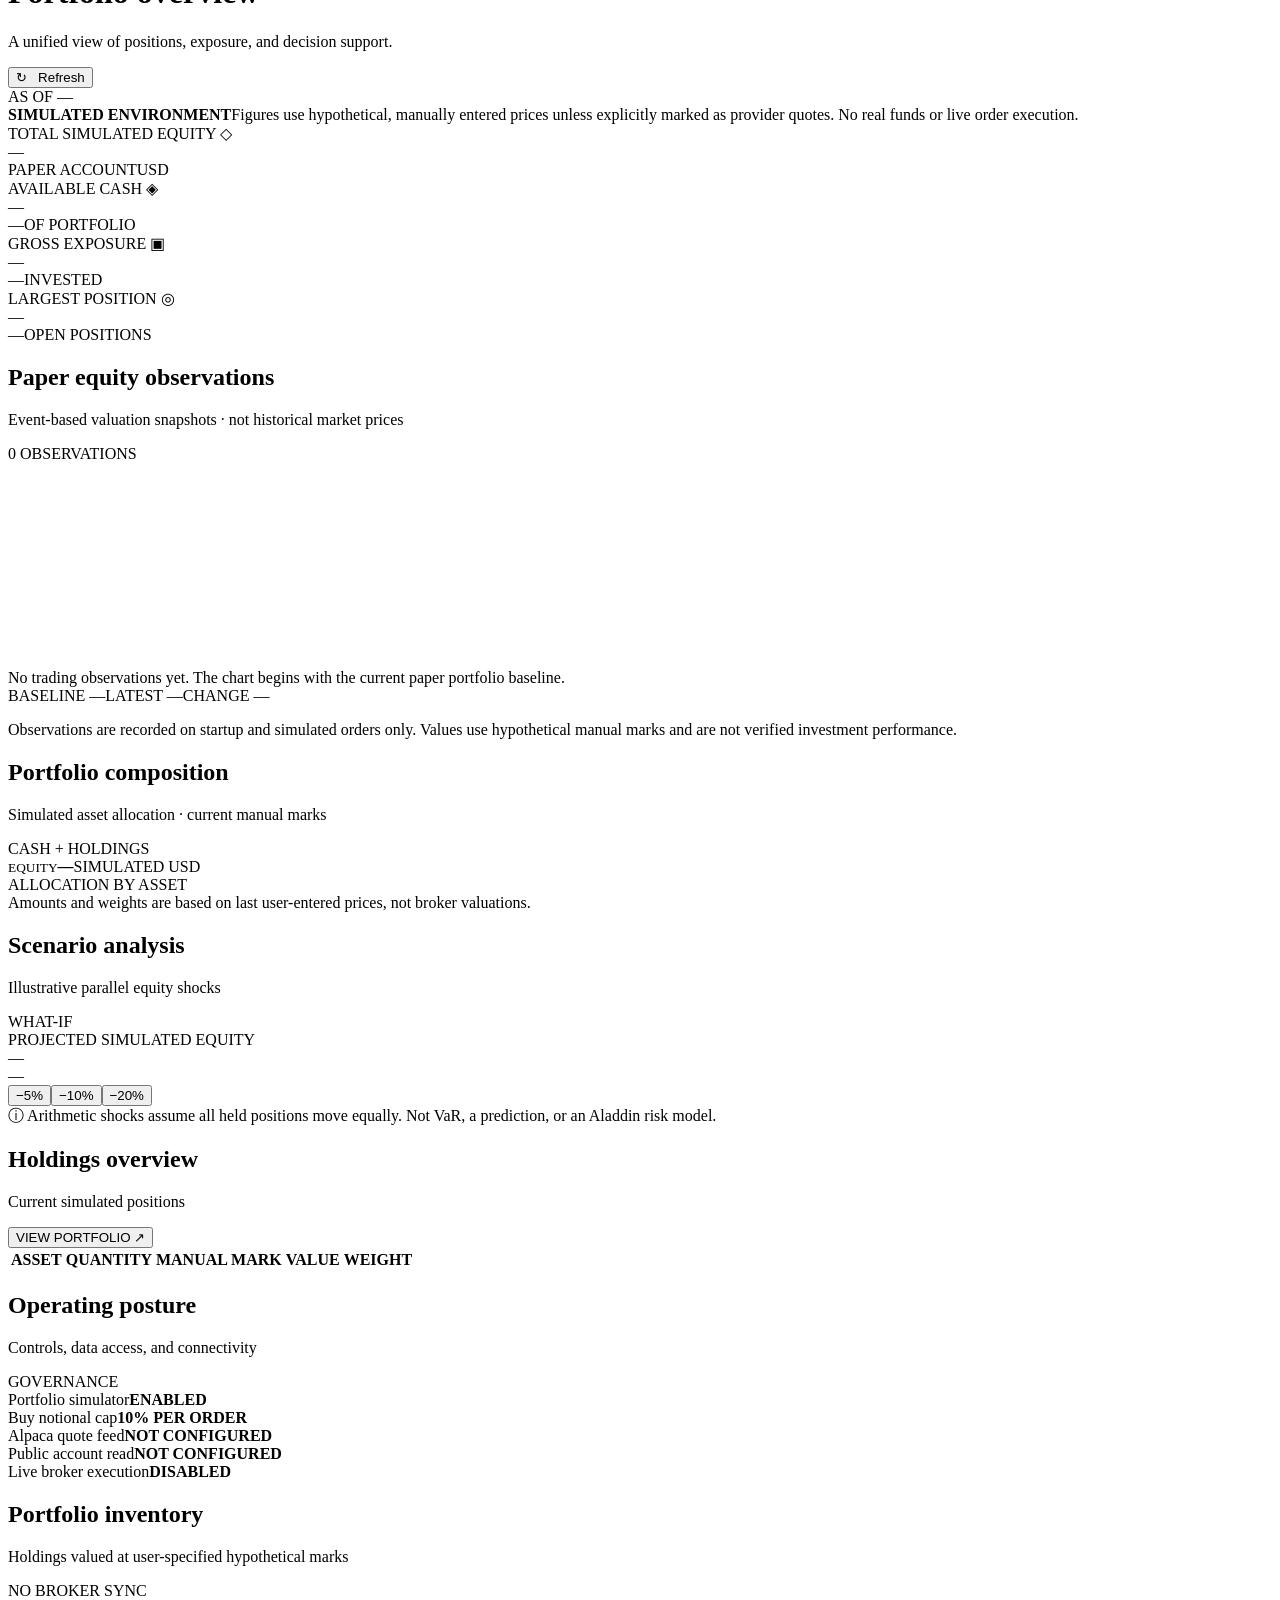
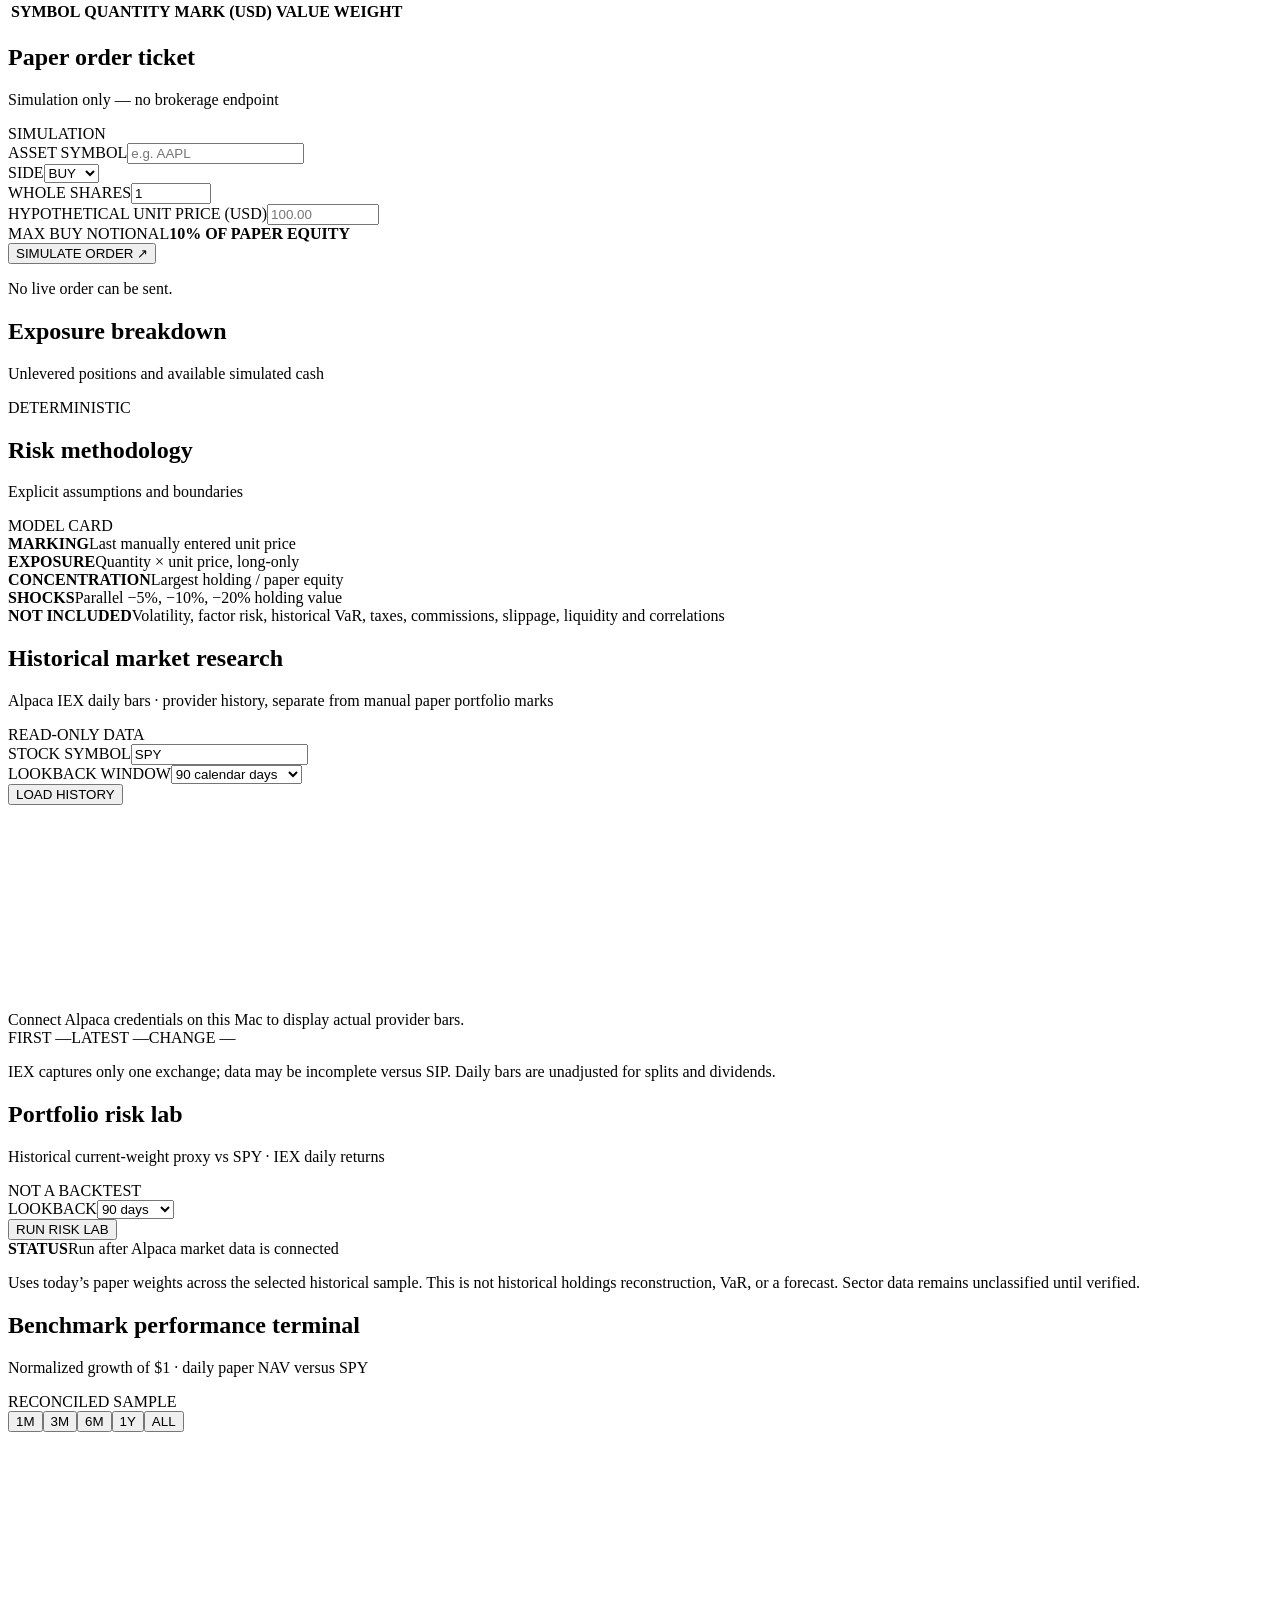
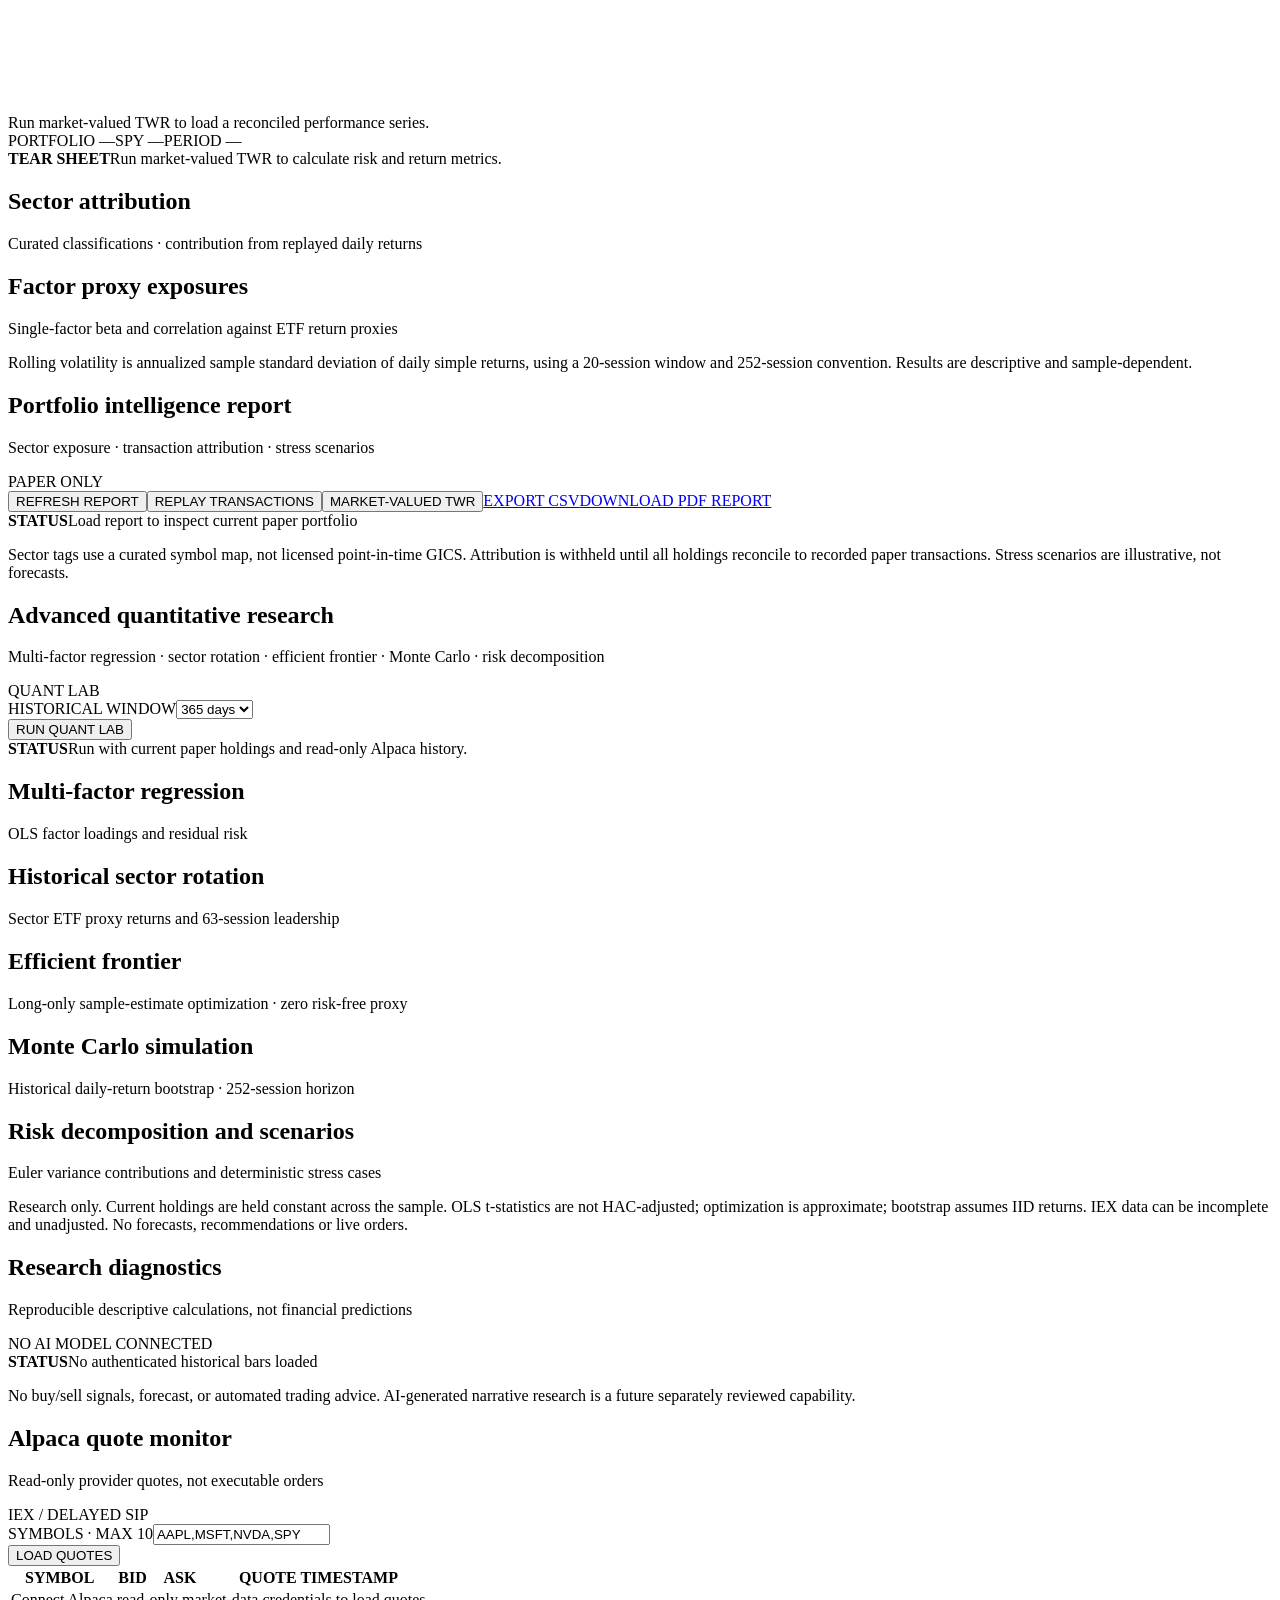
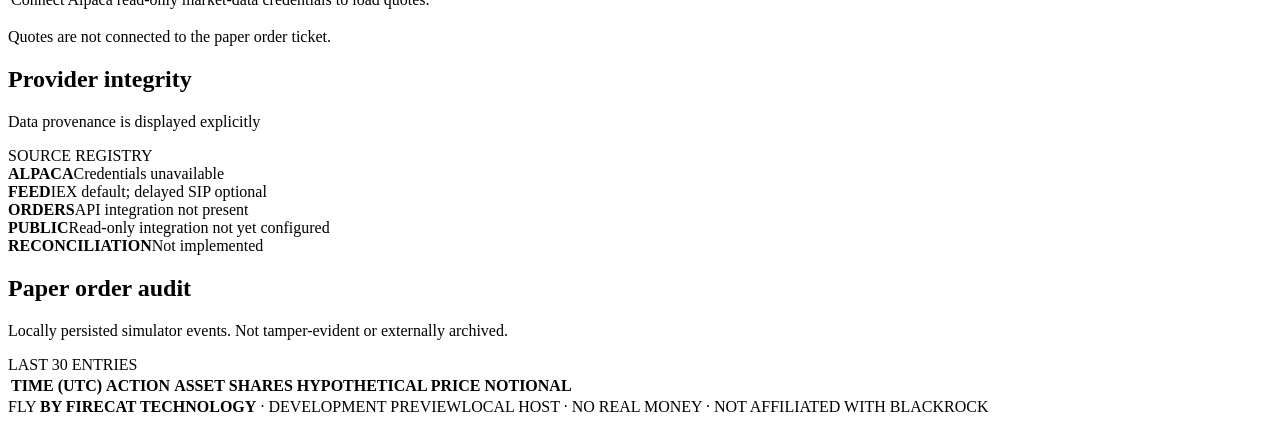
==== commit 48f9f61b: "feat: add advanced quantitative research endpoint and interface" ====
--- a/static/index.html
+++ b/static/index.html
@@ -58,7 +58,7 @@
         </div>
       </section>
       <section id="view-risk" class="view"><div class="row-grid secondary-grid"><section class="panel"><div class="panel-header"><div><h2>Exposure breakdown</h2><p>Unlevered positions and available simulated cash</p></div><span class="panel-meta">DETERMINISTIC</span></div><div id="riskWeights" class="risk-weights"></div></section><section class="panel"><div class="panel-header"><div><h2>Risk methodology</h2><p>Explicit assumptions and boundaries</p></div><span class="panel-meta">MODEL CARD</span></div><div class="method"><div><b>MARKING</b><span>Last manually entered unit price</span></div><div><b>EXPOSURE</b><span>Quantity × unit price, long-only</span></div><div><b>CONCENTRATION</b><span>Largest holding / paper equity</span></div><div><b>SHOCKS</b><span>Parallel −5%, −10%, −20% holding value</span></div><div><b>NOT INCLUDED</b><span>Volatility, factor risk, historical VaR, taxes, commissions, slippage, liquidity and correlations</span></div></div></section></div></section>
-      <section id="view-markets" class="view"><section class="panel market-history"><div class="panel-header"><div><h2>Historical market research</h2><p>Alpaca IEX daily bars · provider history, separate from manual paper portfolio marks</p></div><span class="panel-meta">READ-ONLY DATA</span></div><form id="historicalForm" class="quote-form"><div class="field"><label for="historySymbol">STOCK SYMBOL</label><input id="historySymbol" value="SPY" maxlength="10" autocomplete="off"></div><div class="field"><label for="historyDays">LOOKBACK WINDOW</label><select id="historyDays"><option value="30">30 calendar days</option><option value="90" selected>90 calendar days</option><option value="180">180 calendar days</option><option value="365">365 calendar days</option></select></div><button class="secondary-btn" type="submit">LOAD HISTORY</button></form><div class="paper-chart-wrap"><svg id="marketChart" viewBox="0 0 1000 160" role="img" aria-label="Historical daily closing prices" preserveAspectRatio="none"></svg><div id="marketEmpty" class="paper-chart-empty">Connect Alpaca credentials on this Mac to display actual provider bars.</div></div><div class="chart-footer"><span id="marketFirst">FIRST —</span><span id="marketLatest">LATEST —</span><span id="marketChange">CHANGE —</span></div><p class="form-message" id="historicalMessage" aria-live="polite">IEX captures only one exchange; data may be incomplete versus SIP. Daily bars are unadjusted for splits and dividends.</p></section><section class="panel" style="margin-bottom:14px"><div class="panel-header"><div><h2>Portfolio risk lab</h2><p>Historical current-weight proxy vs SPY · IEX daily returns</p></div><span class="panel-meta">NOT A BACKTEST</span></div><div class="quote-form"><div class="field"><label for="analyticsDays">LOOKBACK</label><select id="analyticsDays"><option value="30">30 days</option><option value="90" selected>90 days</option><option value="180">180 days</option><option value="365">365 days</option></select></div><button class="secondary-btn" id="runAnalytics" type="button">RUN RISK LAB</button></div><div class="method" id="analyticsMetrics"><div><b>STATUS</b><span>Run after Alpaca market data is connected</span></div></div><p class="form-message">Uses today’s paper weights across the selected historical sample. This is not historical holdings reconstruction, VaR, or a forecast. Sector data remains unclassified until verified.</p></section><section class="panel" style="margin-bottom:14px"><div class="panel-header"><div><h2>Benchmark performance terminal</h2><p>Normalized growth of $1 · daily paper NAV versus SPY</p></div><span class="panel-meta">RECONCILED SAMPLE</span></div><div class="quote-form" id="performanceRanges"><button class="secondary-btn" data-range="21" type="button">1M</button><button class="secondary-btn" data-range="63" type="button">3M</button><button class="secondary-btn" data-range="126" type="button">6M</button><button class="secondary-btn" data-range="252" type="button">1Y</button><button class="secondary-btn" data-range="all" type="button">ALL</button></div><div class="paper-chart-wrap"><svg id="benchmarkChart" viewBox="0 0 1000 220" role="img" aria-label="Normalized portfolio and benchmark performance chart" preserveAspectRatio="none"></svg><div class="paper-chart-empty" id="benchmarkEmpty">Run market-valued TWR to load a reconciled performance series.</div></div><div class="chart-footer"><span id="chartPortfolioLabel">PORTFOLIO —</span><span id="chartBenchmarkLabel">SPY —</span><span id="chartPeriodLabel">PERIOD —</span></div><div class="method" id="tearSheetMetrics"><div><b>TEAR SHEET</b><span>Run market-valued TWR to calculate risk and return metrics.</span></div></div><div class="method" id="rollingRiskMetrics"></div><div class="panel-header"><div><h2>Sector attribution</h2><p>Curated classifications · contribution from replayed daily returns</p></div></div><div class="method" id="sectorRiskMetrics"></div><div class="panel-header"><div><h2>Factor proxy exposures</h2><p>Single-factor beta and correlation against ETF return proxies</p></div></div><div class="method" id="factorRiskMetrics"></div><p class="form-message">Rolling volatility is annualized sample standard deviation of daily simple returns, using a 20-session window and 252-session convention. Results are descriptive and sample-dependent.</p></section><section class="panel" style="margin-bottom:14px"><div class="panel-header"><div><h2>Portfolio intelligence report</h2><p>Sector exposure · transaction attribution · stress scenarios</p></div><span class="panel-meta">PAPER ONLY</span></div><div class="quote-form"><button class="secondary-btn" id="loadIntelligence" type="button">REFRESH REPORT</button><button class="secondary-btn" id="runSimulation" type="button">REPLAY TRANSACTIONS</button><button class="secondary-btn" id="runMarketSimulation" type="button">MARKET-VALUED TWR</button><a class="secondary-btn" href="/api/report.csv">EXPORT CSV</a><a class="secondary-btn" href="/api/report.pdf">DOWNLOAD PDF REPORT</a></div><div class="method" id="intelligenceMetrics"><div><b>STATUS</b><span>Load report to inspect current paper portfolio</span></div></div><p class="form-message">Sector tags use a curated symbol map, not licensed point-in-time GICS. Attribution is withheld until all holdings reconcile to recorded paper transactions. Stress scenarios are illustrative, not forecasts.</p></section><section class="panel" style="margin-bottom:14px"><div class="panel-header"><div><h2>Research diagnostics</h2><p>Reproducible descriptive calculations, not financial predictions</p></div><span class="panel-meta">NO AI MODEL CONNECTED</span></div><div class="method" id="researchMetrics"><div><b>STATUS</b><span>No authenticated historical bars loaded</span></div></div><p class="form-message">No buy/sell signals, forecast, or automated trading advice. AI-generated narrative research is a future separately reviewed capability.</p></section><div class="row-grid secondary-grid"><section class="panel"><div class="panel-header"><div><h2>Alpaca quote monitor</h2><p>Read-only provider quotes, not executable orders</p></div><span class="panel-meta">IEX / DELAYED SIP</span></div><form id="quoteForm" class="quote-form"><div class="field"><label for="quoteSymbols">SYMBOLS · MAX 10</label><input id="quoteSymbols" value="AAPL,MSFT,NVDA,SPY" placeholder="AAPL,MSFT"></div><button class="secondary-btn" type="submit">LOAD QUOTES</button></form><div class="table-scroll"><table><thead><tr><th>SYMBOL</th><th>BID</th><th>ASK</th><th>QUOTE TIMESTAMP</th></tr></thead><tbody id="quoteRows"><tr><td colspan="4" class="empty">Connect Alpaca read-only market-data credentials to load quotes.</td></tr></tbody></table></div><p id="quoteMessage" class="form-message" aria-live="polite">Quotes are not connected to the paper order ticket.</p></section><section class="panel"><div class="panel-header"><div><h2>Provider integrity</h2><p>Data provenance is displayed explicitly</p></div><span class="panel-meta">SOURCE REGISTRY</span></div><div class="method"><div><b>ALPACA</b><span id="marketProvider">Credentials unavailable</span></div><div><b>FEED</b><span>IEX default; delayed SIP optional</span></div><div><b>ORDERS</b><span>API integration not present</span></div><div><b>PUBLIC</b><span>Read-only integration not yet configured</span></div><div><b>RECONCILIATION</b><span>Not implemented</span></div></div></section></div></section>
+      <section id="view-markets" class="view"><section class="panel market-history"><div class="panel-header"><div><h2>Historical market research</h2><p>Alpaca IEX daily bars · provider history, separate from manual paper portfolio marks</p></div><span class="panel-meta">READ-ONLY DATA</span></div><form id="historicalForm" class="quote-form"><div class="field"><label for="historySymbol">STOCK SYMBOL</label><input id="historySymbol" value="SPY" maxlength="10" autocomplete="off"></div><div class="field"><label for="historyDays">LOOKBACK WINDOW</label><select id="historyDays"><option value="30">30 calendar days</option><option value="90" selected>90 calendar days</option><option value="180">180 calendar days</option><option value="365">365 calendar days</option></select></div><button class="secondary-btn" type="submit">LOAD HISTORY</button></form><div class="paper-chart-wrap"><svg id="marketChart" viewBox="0 0 1000 160" role="img" aria-label="Historical daily closing prices" preserveAspectRatio="none"></svg><div id="marketEmpty" class="paper-chart-empty">Connect Alpaca credentials on this Mac to display actual provider bars.</div></div><div class="chart-footer"><span id="marketFirst">FIRST —</span><span id="marketLatest">LATEST —</span><span id="marketChange">CHANGE —</span></div><p class="form-message" id="historicalMessage" aria-live="polite">IEX captures only one exchange; data may be incomplete versus SIP. Daily bars are unadjusted for splits and dividends.</p></section><section class="panel" style="margin-bottom:14px"><div class="panel-header"><div><h2>Portfolio risk lab</h2><p>Historical current-weight proxy vs SPY · IEX daily returns</p></div><span class="panel-meta">NOT A BACKTEST</span></div><div class="quote-form"><div class="field"><label for="analyticsDays">LOOKBACK</label><select id="analyticsDays"><option value="30">30 days</option><option value="90" selected>90 days</option><option value="180">180 days</option><option value="365">365 days</option></select></div><button class="secondary-btn" id="runAnalytics" type="button">RUN RISK LAB</button></div><div class="method" id="analyticsMetrics"><div><b>STATUS</b><span>Run after Alpaca market data is connected</span></div></div><p class="form-message">Uses today’s paper weights across the selected historical sample. This is not historical holdings reconstruction, VaR, or a forecast. Sector data remains unclassified until verified.</p></section><section class="panel" style="margin-bottom:14px"><div class="panel-header"><div><h2>Benchmark performance terminal</h2><p>Normalized growth of $1 · daily paper NAV versus SPY</p></div><span class="panel-meta">RECONCILED SAMPLE</span></div><div class="quote-form" id="performanceRanges"><button class="secondary-btn" data-range="21" type="button">1M</button><button class="secondary-btn" data-range="63" type="button">3M</button><button class="secondary-btn" data-range="126" type="button">6M</button><button class="secondary-btn" data-range="252" type="button">1Y</button><button class="secondary-btn" data-range="all" type="button">ALL</button></div><div class="paper-chart-wrap"><svg id="benchmarkChart" viewBox="0 0 1000 220" role="img" aria-label="Normalized portfolio and benchmark performance chart" preserveAspectRatio="none"></svg><div class="paper-chart-empty" id="benchmarkEmpty">Run market-valued TWR to load a reconciled performance series.</div></div><div class="chart-footer"><span id="chartPortfolioLabel">PORTFOLIO —</span><span id="chartBenchmarkLabel">SPY —</span><span id="chartPeriodLabel">PERIOD —</span></div><div class="method" id="tearSheetMetrics"><div><b>TEAR SHEET</b><span>Run market-valued TWR to calculate risk and return metrics.</span></div></div><div class="method" id="rollingRiskMetrics"></div><div class="panel-header"><div><h2>Sector attribution</h2><p>Curated classifications · contribution from replayed daily returns</p></div></div><div class="method" id="sectorRiskMetrics"></div><div class="panel-header"><div><h2>Factor proxy exposures</h2><p>Single-factor beta and correlation against ETF return proxies</p></div></div><div class="method" id="factorRiskMetrics"></div><p class="form-message">Rolling volatility is annualized sample standard deviation of daily simple returns, using a 20-session window and 252-session convention. Results are descriptive and sample-dependent.</p></section><section class="panel" style="margin-bottom:14px"><div class="panel-header"><div><h2>Portfolio intelligence report</h2><p>Sector exposure · transaction attribution · stress scenarios</p></div><span class="panel-meta">PAPER ONLY</span></div><div class="quote-form"><button class="secondary-btn" id="loadIntelligence" type="button">REFRESH REPORT</button><button class="secondary-btn" id="runSimulation" type="button">REPLAY TRANSACTIONS</button><button class="secondary-btn" id="runMarketSimulation" type="button">MARKET-VALUED TWR</button><a class="secondary-btn" href="/api/report.csv">EXPORT CSV</a><a class="secondary-btn" href="/api/report.pdf">DOWNLOAD PDF REPORT</a></div><div class="method" id="intelligenceMetrics"><div><b>STATUS</b><span>Load report to inspect current paper portfolio</span></div></div><p class="form-message">Sector tags use a curated symbol map, not licensed point-in-time GICS. Attribution is withheld until all holdings reconcile to recorded paper transactions. Stress scenarios are illustrative, not forecasts.</p></section><section class="panel" style="margin-bottom:14px"><div class="panel-header"><div><h2>Advanced quantitative research</h2><p>Multi-factor regression · sector rotation · efficient frontier · Monte Carlo · risk decomposition</p></div><span class="panel-meta">QUANT LAB</span></div><div class="quote-form"><div class="field"><label for="advancedDays">HISTORICAL WINDOW</label><select id="advancedDays"><option value="90">90 days</option><option value="180">180 days</option><option value="365" selected>365 days</option></select></div><button class="secondary-btn" id="runAdvancedAnalytics" type="button">RUN QUANT LAB</button></div><div class="method" id="advancedStatus"><div><b>STATUS</b><span>Run with current paper holdings and read-only Alpaca history.</span></div></div><div class="panel-header"><div><h2>Multi-factor regression</h2><p>OLS factor loadings and residual risk</p></div></div><div class="method" id="advancedRegression"></div><div class="panel-header"><div><h2>Historical sector rotation</h2><p>Sector ETF proxy returns and 63-session leadership</p></div></div><div class="method" id="advancedRotation"></div><div class="panel-header"><div><h2>Efficient frontier</h2><p>Long-only sample-estimate optimization · zero risk-free proxy</p></div></div><div class="method" id="advancedFrontier"></div><div class="panel-header"><div><h2>Monte Carlo simulation</h2><p>Historical daily-return bootstrap · 252-session horizon</p></div></div><div class="method" id="advancedMonteCarlo"></div><div class="panel-header"><div><h2>Risk decomposition and scenarios</h2><p>Euler variance contributions and deterministic stress cases</p></div></div><div class="method" id="advancedRisk"></div><p class="form-message">Research only. Current holdings are held constant across the sample. OLS t-statistics are not HAC-adjusted; optimization is approximate; bootstrap assumes IID returns. IEX data can be incomplete and unadjusted. No forecasts, recommendations or live orders.</p></section><section class="panel" style="margin-bottom:14px"><div class="panel-header"><div><h2>Research diagnostics</h2><p>Reproducible descriptive calculations, not financial predictions</p></div><span class="panel-meta">NO AI MODEL CONNECTED</span></div><div class="method" id="researchMetrics"><div><b>STATUS</b><span>No authenticated historical bars loaded</span></div></div><p class="form-message">No buy/sell signals, forecast, or automated trading advice. AI-generated narrative research is a future separately reviewed capability.</p></section><div class="row-grid secondary-grid"><section class="panel"><div class="panel-header"><div><h2>Alpaca quote monitor</h2><p>Read-only provider quotes, not executable orders</p></div><span class="panel-meta">IEX / DELAYED SIP</span></div><form id="quoteForm" class="quote-form"><div class="field"><label for="quoteSymbols">SYMBOLS · MAX 10</label><input id="quoteSymbols" value="AAPL,MSFT,NVDA,SPY" placeholder="AAPL,MSFT"></div><button class="secondary-btn" type="submit">LOAD QUOTES</button></form><div class="table-scroll"><table><thead><tr><th>SYMBOL</th><th>BID</th><th>ASK</th><th>QUOTE TIMESTAMP</th></tr></thead><tbody id="quoteRows"><tr><td colspan="4" class="empty">Connect Alpaca read-only market-data credentials to load quotes.</td></tr></tbody></table></div><p id="quoteMessage" class="form-message" aria-live="polite">Quotes are not connected to the paper order ticket.</p></section><section class="panel"><div class="panel-header"><div><h2>Provider integrity</h2><p>Data provenance is displayed explicitly</p></div><span class="panel-meta">SOURCE REGISTRY</span></div><div class="method"><div><b>ALPACA</b><span id="marketProvider">Credentials unavailable</span></div><div><b>FEED</b><span>IEX default; delayed SIP optional</span></div><div><b>ORDERS</b><span>API integration not present</span></div><div><b>PUBLIC</b><span>Read-only integration not yet configured</span></div><div><b>RECONCILIATION</b><span>Not implemented</span></div></div></section></div></section>
       <section id="view-activity" class="view"><section class="panel"><div class="panel-header"><div><h2>Paper order audit</h2><p>Locally persisted simulator events. Not tamper-evident or externally archived.</p></div><span class="panel-meta">LAST 30 ENTRIES</span></div><div class="table-scroll"><table><thead><tr><th>TIME (UTC)</th><th>ACTION</th><th>ASSET</th><th>SHARES</th><th>HYPOTHETICAL PRICE</th><th>NOTIONAL</th></tr></thead><tbody id="history"></tbody></table></div></section></section>
     </main>
     <footer class="footer"><span>FLY <b>BY FIRECAT TECHNOLOGY</b> · DEVELOPMENT PREVIEW</span><span>LOCAL HOST · NO REAL MONEY · NOT AFFILIATED WITH BLACKROCK</span></footer>
